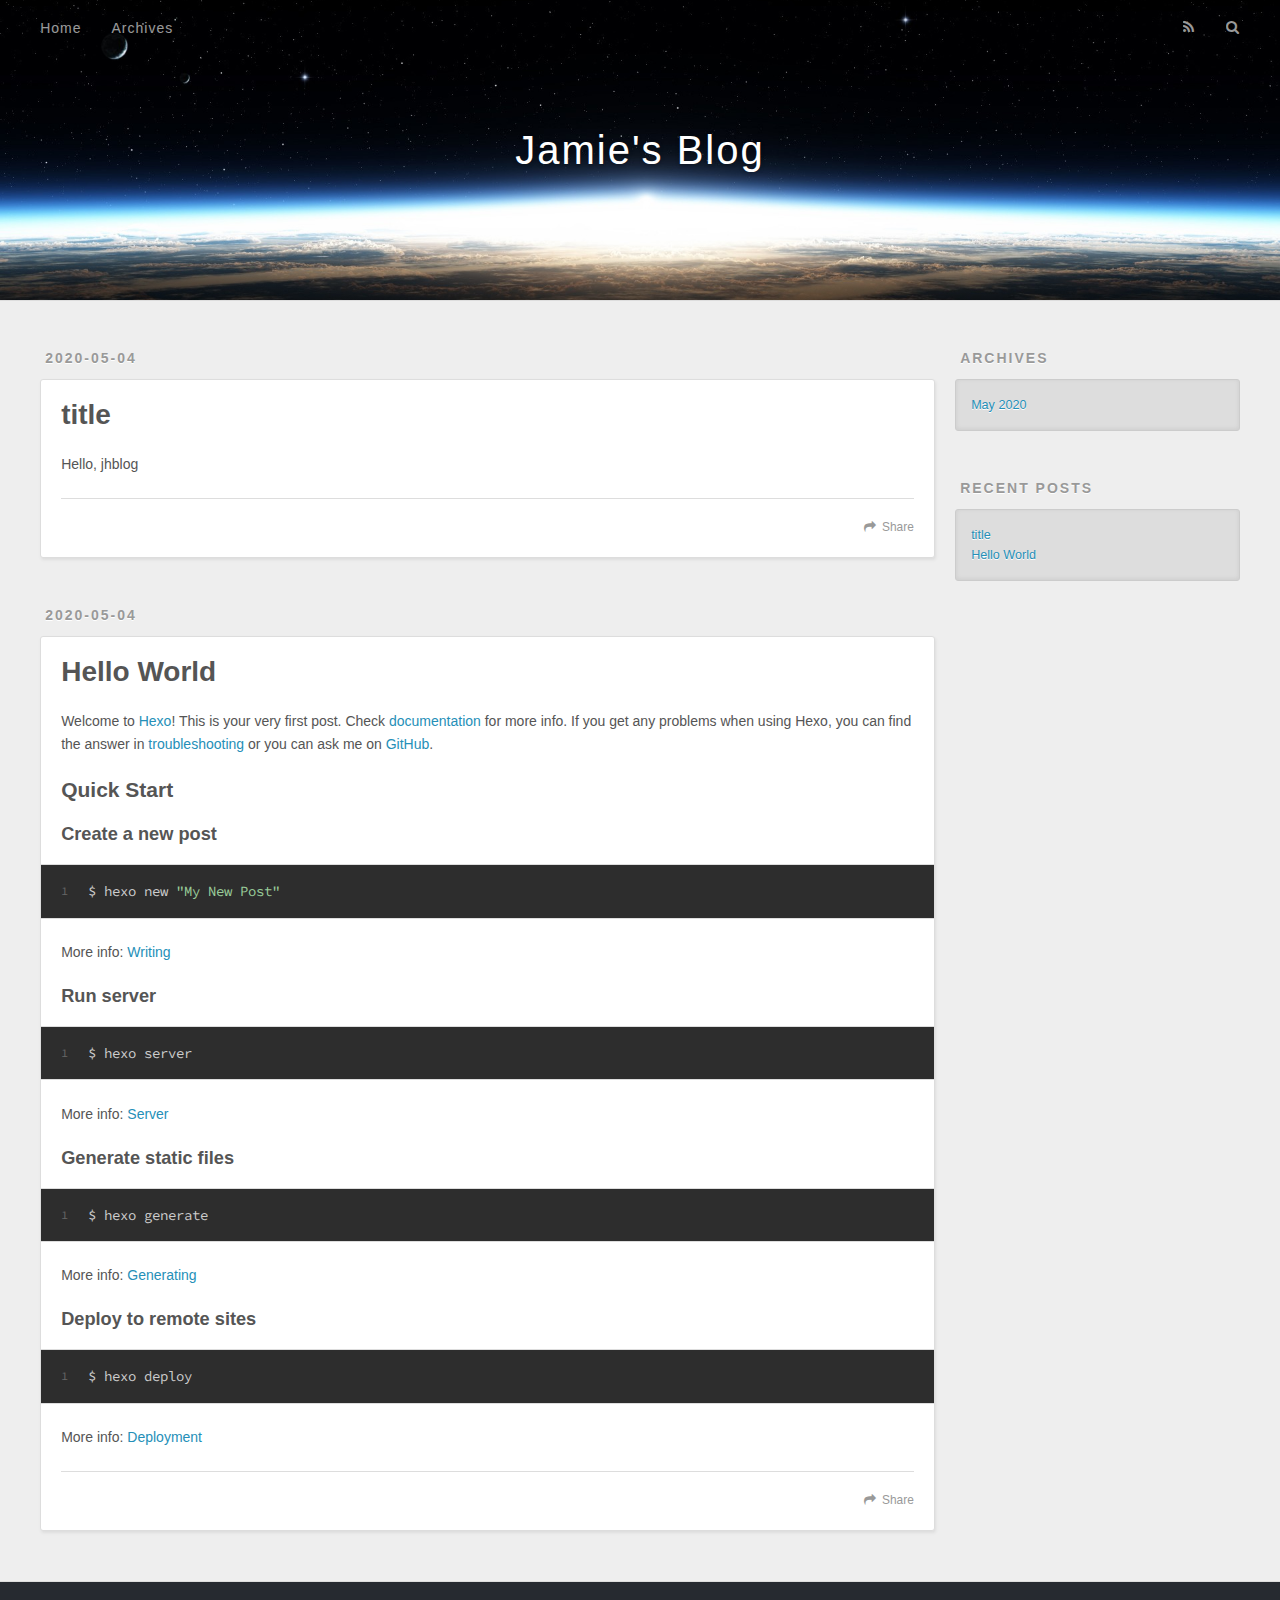
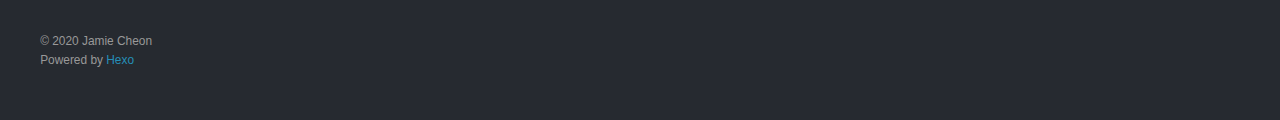
==== index.html @ b75cee58 "Site updated: 2020-05-04 15:54:55" ====
<!DOCTYPE html>
<html>
<head>
  <meta charset="utf-8">
  

  
  <title>Jamie&#39;s Blog</title>
  <meta name="viewport" content="width=device-width, initial-scale=1, maximum-scale=1">
  <meta property="og:type" content="website">
<meta property="og:title" content="Jamie&#39;s Blog">
<meta property="og:url" content="https://jamie-cheon.github.io/index.html">
<meta property="og:site_name" content="Jamie&#39;s Blog">
<meta property="og:locale" content="en_US">
<meta property="article:author" content="Jamie Cheon">
<meta name="twitter:card" content="summary">
  
    <link rel="alternate" href="/atom.xml" title="Jamie&#39;s Blog" type="application/atom+xml">
  
  
    <link rel="icon" href="/favicon.png">
  
  
    <link href="//fonts.googleapis.com/css?family=Source+Code+Pro" rel="stylesheet" type="text/css">
  
  
<link rel="stylesheet" href="/css/style.css">

<meta name="generator" content="Hexo 4.2.0"></head>

<body>
  <div id="container">
    <div id="wrap">
      <header id="header">
  <div id="banner"></div>
  <div id="header-outer" class="outer">
    <div id="header-title" class="inner">
      <h1 id="logo-wrap">
        <a href="/" id="logo">Jamie&#39;s Blog</a>
      </h1>
      
    </div>
    <div id="header-inner" class="inner">
      <nav id="main-nav">
        <a id="main-nav-toggle" class="nav-icon"></a>
        
          <a class="main-nav-link" href="/">Home</a>
        
          <a class="main-nav-link" href="/archives">Archives</a>
        
      </nav>
      <nav id="sub-nav">
        
          <a id="nav-rss-link" class="nav-icon" href="/atom.xml" title="RSS Feed"></a>
        
        <a id="nav-search-btn" class="nav-icon" title="Search"></a>
      </nav>
      <div id="search-form-wrap">
        <form action="//google.com/search" method="get" accept-charset="UTF-8" class="search-form"><input type="search" name="q" class="search-form-input" placeholder="Search"><button type="submit" class="search-form-submit">&#xF002;</button><input type="hidden" name="sitesearch" value="https://Jamie-Cheon.github.io"></form>
      </div>
    </div>
  </div>
</header>
      <div class="outer">
        <section id="main">
  
    <article id="post-title" class="article article-type-post" itemscope itemprop="blogPost">
  <div class="article-meta">
    <a href="/2020/05/04/title/" class="article-date">
  <time datetime="2020-05-04T06:36:40.000Z" itemprop="datePublished">2020-05-04</time>
</a>
    
  </div>
  <div class="article-inner">
    
    
      <header class="article-header">
        
  
    <h1 itemprop="name">
      <a class="article-title" href="/2020/05/04/title/">title</a>
    </h1>
  

      </header>
    
    <div class="article-entry" itemprop="articleBody">
      
        <p>Hello, jhblog</p>

      
    </div>
    <footer class="article-footer">
      <a data-url="https://jamie-cheon.github.io/2020/05/04/title/" data-id="ck9s4p1pj0001m1r4d2rq6su4" class="article-share-link">Share</a>
      
      
    </footer>
  </div>
  
</article>


  
    <article id="post-hello-world" class="article article-type-post" itemscope itemprop="blogPost">
  <div class="article-meta">
    <a href="/2020/05/04/hello-world/" class="article-date">
  <time datetime="2020-05-04T06:35:13.000Z" itemprop="datePublished">2020-05-04</time>
</a>
    
  </div>
  <div class="article-inner">
    
    
      <header class="article-header">
        
  
    <h1 itemprop="name">
      <a class="article-title" href="/2020/05/04/hello-world/">Hello World</a>
    </h1>
  

      </header>
    
    <div class="article-entry" itemprop="articleBody">
      
        <p>Welcome to <a href="https://hexo.io/" target="_blank" rel="noopener">Hexo</a>! This is your very first post. Check <a href="https://hexo.io/docs/" target="_blank" rel="noopener">documentation</a> for more info. If you get any problems when using Hexo, you can find the answer in <a href="https://hexo.io/docs/troubleshooting.html" target="_blank" rel="noopener">troubleshooting</a> or you can ask me on <a href="https://github.com/hexojs/hexo/issues" target="_blank" rel="noopener">GitHub</a>.</p>
<h2 id="Quick-Start"><a href="#Quick-Start" class="headerlink" title="Quick Start"></a>Quick Start</h2><h3 id="Create-a-new-post"><a href="#Create-a-new-post" class="headerlink" title="Create a new post"></a>Create a new post</h3><figure class="highlight bash"><table><tr><td class="gutter"><pre><span class="line">1</span><br></pre></td><td class="code"><pre><span class="line">$ hexo new <span class="string">"My New Post"</span></span><br></pre></td></tr></table></figure>

<p>More info: <a href="https://hexo.io/docs/writing.html" target="_blank" rel="noopener">Writing</a></p>
<h3 id="Run-server"><a href="#Run-server" class="headerlink" title="Run server"></a>Run server</h3><figure class="highlight bash"><table><tr><td class="gutter"><pre><span class="line">1</span><br></pre></td><td class="code"><pre><span class="line">$ hexo server</span><br></pre></td></tr></table></figure>

<p>More info: <a href="https://hexo.io/docs/server.html" target="_blank" rel="noopener">Server</a></p>
<h3 id="Generate-static-files"><a href="#Generate-static-files" class="headerlink" title="Generate static files"></a>Generate static files</h3><figure class="highlight bash"><table><tr><td class="gutter"><pre><span class="line">1</span><br></pre></td><td class="code"><pre><span class="line">$ hexo generate</span><br></pre></td></tr></table></figure>

<p>More info: <a href="https://hexo.io/docs/generating.html" target="_blank" rel="noopener">Generating</a></p>
<h3 id="Deploy-to-remote-sites"><a href="#Deploy-to-remote-sites" class="headerlink" title="Deploy to remote sites"></a>Deploy to remote sites</h3><figure class="highlight bash"><table><tr><td class="gutter"><pre><span class="line">1</span><br></pre></td><td class="code"><pre><span class="line">$ hexo deploy</span><br></pre></td></tr></table></figure>

<p>More info: <a href="https://hexo.io/docs/one-command-deployment.html" target="_blank" rel="noopener">Deployment</a></p>

      
    </div>
    <footer class="article-footer">
      <a data-url="https://jamie-cheon.github.io/2020/05/04/hello-world/" data-id="ck9s4p1pd0000m1r4bfvxghtt" class="article-share-link">Share</a>
      
      
    </footer>
  </div>
  
</article>


  


</section>
        
          <aside id="sidebar">
  
    

  
    

  
    
  
    
  <div class="widget-wrap">
    <h3 class="widget-title">Archives</h3>
    <div class="widget">
      <ul class="archive-list"><li class="archive-list-item"><a class="archive-list-link" href="/archives/2020/05/">May 2020</a></li></ul>
    </div>
  </div>


  
    
  <div class="widget-wrap">
    <h3 class="widget-title">Recent Posts</h3>
    <div class="widget">
      <ul>
        
          <li>
            <a href="/2020/05/04/title/">title</a>
          </li>
        
          <li>
            <a href="/2020/05/04/hello-world/">Hello World</a>
          </li>
        
      </ul>
    </div>
  </div>

  
</aside>
        
      </div>
      <footer id="footer">
  
  <div class="outer">
    <div id="footer-info" class="inner">
      &copy; 2020 Jamie Cheon<br>
      Powered by <a href="http://hexo.io/" target="_blank">Hexo</a>
    </div>
  </div>
</footer>
    </div>
    <nav id="mobile-nav">
  
    <a href="/" class="mobile-nav-link">Home</a>
  
    <a href="/archives" class="mobile-nav-link">Archives</a>
  
</nav>
    

<script src="//ajax.googleapis.com/ajax/libs/jquery/2.0.3/jquery.min.js"></script>


  
<link rel="stylesheet" href="/fancybox/jquery.fancybox.css">

  
<script src="/fancybox/jquery.fancybox.pack.js"></script>




<script src="/js/script.js"></script>




  </div>
</body>
</html>
---- css/style.css ----
body {
  width: 100%;
}
body:before,
body:after {
  content: "";
  display: table;
}
body:after {
  clear: both;
}
html,
body,
div,
span,
applet,
object,
iframe,
h1,
h2,
h3,
h4,
h5,
h6,
p,
blockquote,
pre,
a,
abbr,
acronym,
address,
big,
cite,
code,
del,
dfn,
em,
img,
ins,
kbd,
q,
s,
samp,
small,
strike,
strong,
sub,
sup,
tt,
var,
dl,
dt,
dd,
ol,
ul,
li,
fieldset,
form,
label,
legend,
table,
caption,
tbody,
tfoot,
thead,
tr,
th,
td {
  margin: 0;
  padding: 0;
  border: 0;
  outline: 0;
  font-weight: inherit;
  font-style: inherit;
  font-family: inherit;
  font-size: 100%;
  vertical-align: baseline;
}
body {
  line-height: 1;
  color: #000;
  background: #fff;
}
ol,
ul {
  list-style: none;
}
table {
  border-collapse: separate;
  border-spacing: 0;
  vertical-align: middle;
}
caption,
th,
td {
  text-align: left;
  font-weight: normal;
  vertical-align: middle;
}
a img {
  border: none;
}
input,
button {
  margin: 0;
  padding: 0;
}
input::-moz-focus-inner,
button::-moz-focus-inner {
  border: 0;
  padding: 0;
}
@font-face {
  font-family: FontAwesome;
  font-style: normal;
  font-weight: normal;
  src: url("fonts/fontawesome-webfont.eot?v=#4.0.3");
  src: url("fonts/fontawesome-webfont.eot?#iefix&v=#4.0.3") format("embedded-opentype"), url("fonts/fontawesome-webfont.woff?v=#4.0.3") format("woff"), url("fonts/fontawesome-webfont.ttf?v=#4.0.3") format("truetype"), url("fonts/fontawesome-webfont.svg#fontawesomeregular?v=#4.0.3") format("svg");
}
html,
body,
#container {
  height: 100%;
}
body {
  background: #eee;
  font: 14px -apple-system, BlinkMacSystemFont, "Segoe UI", "Roboto", "Oxygen", "Ubuntu", "Cantarell", "Fira Sans", "Droid Sans", "Helvetica Neue", sans-serif;
  -webkit-text-size-adjust: 100%;
}
.outer {
  max-width: 1220px;
  margin: 0 auto;
  padding: 0 20px;
}
.outer:before,
.outer:after {
  content: "";
  display: table;
}
.outer:after {
  clear: both;
}
.inner {
  display: inline;
  float: left;
  width: 98.33333333333333%;
  margin: 0 0.833333333333333%;
}
.left,
.alignleft {
  float: left;
}
.right,
.alignright {
  float: right;
}
.clear {
  clear: both;
}
#container {
  position: relative;
}
.mobile-nav-on {
  overflow: hidden;
}
#wrap {
  height: 100%;
  width: 100%;
  position: absolute;
  top: 0;
  left: 0;
  -webkit-transition: 0.2s ease-out;
  -moz-transition: 0.2s ease-out;
  -ms-transition: 0.2s ease-out;
  transition: 0.2s ease-out;
  z-index: 1;
  background: #eee;
}
.mobile-nav-on #wrap {
  left: 280px;
}
@media screen and (min-width: 768px) {
  #main {
    display: inline;
    float: left;
    width: 73.33333333333333%;
    margin: 0 0.833333333333333%;
  }
}
.article-date,
.article-category-link,
.archive-year,
.widget-title {
  text-decoration: none;
  text-transform: uppercase;
  letter-spacing: 2px;
  color: #999;
  margin-bottom: 1em;
  margin-left: 5px;
  line-height: 1em;
  text-shadow: 0 1px #fff;
  font-weight: bold;
}
.article-inner,
.archive-article-inner {
  background: #fff;
  -webkit-box-shadow: 1px 2px 3px #ddd;
  box-shadow: 1px 2px 3px #ddd;
  border: 1px solid #ddd;
  border-radius: 3px;
}
.article-entry h1,
.widget h1 {
  font-size: 2em;
}
.article-entry h2,
.widget h2 {
  font-size: 1.5em;
}
.article-entry h3,
.widget h3 {
  font-size: 1.3em;
}
.article-entry h4,
.widget h4 {
  font-size: 1.2em;
}
.article-entry h5,
.widget h5 {
  font-size: 1em;
}
.article-entry h6,
.widget h6 {
  font-size: 1em;
  color: #999;
}
.article-entry hr,
.widget hr {
  border: 1px dashed #ddd;
}
.article-entry strong,
.widget strong {
  font-weight: bold;
}
.article-entry em,
.widget em,
.article-entry cite,
.widget cite {
  font-style: italic;
}
.article-entry sup,
.widget sup,
.article-entry sub,
.widget sub {
  font-size: 0.75em;
  line-height: 0;
  position: relative;
  vertical-align: baseline;
}
.article-entry sup,
.widget sup {
  top: -0.5em;
}
.article-entry sub,
.widget sub {
  bottom: -0.2em;
}
.article-entry small,
.widget small {
  font-size: 0.85em;
}
.article-entry acronym,
.widget acronym,
.article-entry abbr,
.widget abbr {
  border-bottom: 1px dotted;
}
.article-entry ul,
.widget ul,
.article-entry ol,
.widget ol,
.article-entry dl,
.widget dl {
  margin: 0 20px;
  line-height: 1.6em;
}
.article-entry ul ul,
.widget ul ul,
.article-entry ol ul,
.widget ol ul,
.article-entry ul ol,
.widget ul ol,
.article-entry ol ol,
.widget ol ol {
  margin-top: 0;
  margin-bottom: 0;
}
.article-entry ul,
.widget ul {
  list-style: disc;
}
.article-entry ol,
.widget ol {
  list-style: decimal;
}
.article-entry dt,
.widget dt {
  font-weight: bold;
}
#header {
  height: 300px;
  position: relative;
  border-bottom: 1px solid #ddd;
}
#header:before,
#header:after {
  content: "";
  position: absolute;
  left: 0;
  right: 0;
  height: 40px;
}
#header:before {
  top: 0;
  background: -webkit-linear-gradient(rgba(0,0,0,0.2), transparent);
  background: -moz-linear-gradient(rgba(0,0,0,0.2), transparent);
  background: -ms-linear-gradient(rgba(0,0,0,0.2), transparent);
  background: linear-gradient(rgba(0,0,0,0.2), transparent);
}
#header:after {
  bottom: 0;
  background: -webkit-linear-gradient(transparent, rgba(0,0,0,0.2));
  background: -moz-linear-gradient(transparent, rgba(0,0,0,0.2));
  background: -ms-linear-gradient(transparent, rgba(0,0,0,0.2));
  background: linear-gradient(transparent, rgba(0,0,0,0.2));
}
#header-outer {
  height: 100%;
  position: relative;
}
#header-inner {
  position: relative;
  overflow: hidden;
}
#banner {
  position: absolute;
  top: 0;
  left: 0;
  width: 100%;
  height: 100%;
  background: url("images/banner.jpg") center #000;
  -webkit-background-size: cover;
  -moz-background-size: cover;
  background-size: cover;
  z-index: -1;
}
#header-title {
  text-align: center;
  height: 40px;
  position: absolute;
  top: 50%;
  left: 0;
  margin-top: -20px;
}
#logo,
#subtitle {
  text-decoration: none;
  color: #fff;
  font-weight: 300;
  text-shadow: 0 1px 4px rgba(0,0,0,0.3);
}
#logo {
  font-size: 40px;
  line-height: 40px;
  letter-spacing: 2px;
}
#subtitle {
  font-size: 16px;
  line-height: 16px;
  letter-spacing: 1px;
}
#subtitle-wrap {
  margin-top: 16px;
}
#main-nav {
  float: left;
  margin-left: -15px;
}
.nav-icon,
.main-nav-link {
  float: left;
  color: #fff;
  opacity: 0.6;
  text-decoration: none;
  text-shadow: 0 1px rgba(0,0,0,0.2);
  -webkit-transition: opacity 0.2s;
  -moz-transition: opacity 0.2s;
  -ms-transition: opacity 0.2s;
  transition: opacity 0.2s;
  display: block;
  padding: 20px 15px;
}
.nav-icon:hover,
.main-nav-link:hover {
  opacity: 1;
}
.nav-icon {
  font-family: FontAwesome;
  text-align: center;
  font-size: 14px;
  width: 14px;
  height: 14px;
  padding: 20px 15px;
  position: relative;
  cursor: pointer;
}
.main-nav-link {
  font-weight: 300;
  letter-spacing: 1px;
}
@media screen and (max-width: 479px) {
  .main-nav-link {
    display: none;
  }
}
#main-nav-toggle {
  display: none;
}
#main-nav-toggle:before {
  content: "\f0c9";
}
@media screen and (max-width: 479px) {
  #main-nav-toggle {
    display: block;
  }
}
#sub-nav {
  float: right;
  margin-right: -15px;
}
#nav-rss-link:before {
  content: "\f09e";
}
#nav-search-btn:before {
  content: "\f002";
}
#search-form-wrap {
  position: absolute;
  top: 15px;
  width: 150px;
  height: 30px;
  right: -150px;
  opacity: 0;
  -webkit-transition: 0.2s ease-out;
  -moz-transition: 0.2s ease-out;
  -ms-transition: 0.2s ease-out;
  transition: 0.2s ease-out;
}
#search-form-wrap.on {
  opacity: 1;
  right: 0;
}
@media screen and (max-width: 479px) {
  #search-form-wrap {
    width: 100%;
    right: -100%;
  }
}
.search-form {
  position: absolute;
  top: 0;
  left: 0;
  right: 0;
  background: #fff;
  padding: 5px 15px;
  border-radius: 15px;
  -webkit-box-shadow: 0 0 10px rgba(0,0,0,0.3);
  box-shadow: 0 0 10px rgba(0,0,0,0.3);
}
.search-form-input {
  border: none;
  background: none;
  color: #555;
  width: 100%;
  font: 13px -apple-system, BlinkMacSystemFont, "Segoe UI", "Roboto", "Oxygen", "Ubuntu", "Cantarell", "Fira Sans", "Droid Sans", "Helvetica Neue", sans-serif;
  outline: none;
}
.search-form-input::-webkit-search-results-decoration,
.search-form-input::-webkit-search-cancel-button {
  -webkit-appearance: none;
}
.search-form-submit {
  position: absolute;
  top: 50%;
  right: 10px;
  margin-top: -7px;
  font: 13px FontAwesome;
  border: none;
  background: none;
  color: #bbb;
  cursor: pointer;
}
.search-form-submit:hover,
.search-form-submit:focus {
  color: #777;
}
.article {
  margin: 50px 0;
}
.article-inner {
  overflow: hidden;
}
.article-meta:before,
.article-meta:after {
  content: "";
  display: table;
}
.article-meta:after {
  clear: both;
}
.article-date {
  float: left;
}
.article-category {
  float: left;
  line-height: 1em;
  color: #ccc;
  text-shadow: 0 1px #fff;
  margin-left: 8px;
}
.article-category:before {
  content: "\2022";
}
.article-category-link {
  margin: 0 12px 1em;
}
.article-header {
  padding: 20px 20px 0;
}
.article-title {
  text-decoration: none;
  font-size: 2em;
  font-weight: bold;
  color: #555;
  line-height: 1.1em;
  -webkit-transition: color 0.2s;
  -moz-transition: color 0.2s;
  -ms-transition: color 0.2s;
  transition: color 0.2s;
}
a.article-title:hover {
  color: #258fb8;
}
.article-entry {
  color: #555;
  padding: 0 20px;
}
.article-entry:before,
.article-entry:after {
  content: "";
  display: table;
}
.article-entry:after {
  clear: both;
}
.article-entry p,
.article-entry table {
  line-height: 1.6em;
  margin: 1.6em 0;
}
.article-entry h1,
.article-entry h2,
.article-entry h3,
.article-entry h4,
.article-entry h5,
.article-entry h6 {
  font-weight: bold;
}
.article-entry h1,
.article-entry h2,
.article-entry h3,
.article-entry h4,
.article-entry h5,
.article-entry h6 {
  line-height: 1.1em;
  margin: 1.1em 0;
}
.article-entry a {
  color: #258fb8;
  text-decoration: none;
}
.article-entry a:hover {
  text-decoration: underline;
}
.article-entry ul,
.article-entry ol,
.article-entry dl {
  margin-top: 1.6em;
  margin-bottom: 1.6em;
}
.article-entry img,
.article-entry video {
  max-width: 100%;
  height: auto;
  display: block;
  margin: auto;
}
.article-entry iframe {
  border: none;
}
.article-entry table {
  width: 100%;
  border-collapse: collapse;
  border-spacing: 0;
}
.article-entry th {
  font-weight: bold;
  border-bottom: 3px solid #ddd;
  padding-bottom: 0.5em;
}
.article-entry td {
  border-bottom: 1px solid #ddd;
  padding: 10px 0;
}
.article-entry blockquote {
  font-family: Georgia, "Times New Roman", serif;
  font-size: 1.4em;
  margin: 1.6em 20px;
  text-align: center;
}
.article-entry blockquote footer {
  font-size: 14px;
  margin: 1.6em 0;
  font-family: -apple-system, BlinkMacSystemFont, "Segoe UI", "Roboto", "Oxygen", "Ubuntu", "Cantarell", "Fira Sans", "Droid Sans", "Helvetica Neue", sans-serif;
}
.article-entry blockquote footer cite:before {
  content: "—";
  padding: 0 0.5em;
}
.article-entry .pullquote {
  text-align: left;
  width: 45%;
  margin: 0;
}
.article-entry .pullquote.left {
  margin-left: 0.5em;
  margin-right: 1em;
}
.article-entry .pullquote.right {
  margin-right: 0.5em;
  margin-left: 1em;
}
.article-entry .caption {
  color: #999;
  display: block;
  font-size: 0.9em;
  margin-top: 0.5em;
  position: relative;
  text-align: center;
}
.article-entry .video-container {
  position: relative;
  padding-top: 56.25%;
  height: 0;
  overflow: hidden;
}
.article-entry .video-container iframe,
.article-entry .video-container object,
.article-entry .video-container embed {
  position: absolute;
  top: 0;
  left: 0;
  width: 100%;
  height: 100%;
  margin-top: 0;
}
.article-more-link a {
  display: inline-block;
  line-height: 1em;
  padding: 6px 15px;
  border-radius: 15px;
  background: #eee;
  color: #999;
  text-shadow: 0 1px #fff;
  text-decoration: none;
}
.article-more-link a:hover {
  background: #258fb8;
  color: #fff;
  text-decoration: none;
  text-shadow: 0 1px #1e7293;
}
.article-footer {
  font-size: 0.85em;
  line-height: 1.6em;
  border-top: 1px solid #ddd;
  padding-top: 1.6em;
  margin: 0 20px 20px;
}
.article-footer:before,
.article-footer:after {
  content: "";
  display: table;
}
.article-footer:after {
  clear: both;
}
.article-footer a {
  color: #999;
  text-decoration: none;
}
.article-footer a:hover {
  color: #555;
}
.article-tag-list-item {
  float: left;
  margin-right: 10px;
}
.article-tag-list-link:before {
  content: "#";
}
.article-comment-link {
  float: right;
}
.article-comment-link:before {
  content: "\f075";
  font-family: FontAwesome;
  padding-right: 8px;
}
.article-share-link {
  cursor: pointer;
  float: right;
  margin-left: 20px;
}
.article-share-link:before {
  content: "\f064";
  font-family: FontAwesome;
  padding-right: 6px;
}
#article-nav {
  position: relative;
}
#article-nav:before,
#article-nav:after {
  content: "";
  display: table;
}
#article-nav:after {
  clear: both;
}
@media screen and (min-width: 768px) {
  #article-nav {
    margin: 50px 0;
  }
  #article-nav:before {
    width: 8px;
    height: 8px;
    position: absolute;
    top: 50%;
    left: 50%;
    margin-top: -4px;
    margin-left: -4px;
    content: "";
    border-radius: 50%;
    background: #ddd;
    -webkit-box-shadow: 0 1px 2px #fff;
    box-shadow: 0 1px 2px #fff;
  }
}
.article-nav-link-wrap {
  text-decoration: none;
  text-shadow: 0 1px #fff;
  color: #999;
  -webkit-box-sizing: border-box;
  -moz-box-sizing: border-box;
  box-sizing: border-box;
  margin-top: 50px;
  text-align: center;
  display: block;
}
.article-nav-link-wrap:hover {
  color: #555;
}
@media screen and (min-width: 768px) {
  .article-nav-link-wrap {
    width: 50%;
    margin-top: 0;
  }
}
@media screen and (min-width: 768px) {
  #article-nav-newer {
    float: left;
    text-align: right;
    padding-right: 20px;
  }
}
@media screen and (min-width: 768px) {
  #article-nav-older {
    float: right;
    text-align: left;
    padding-left: 20px;
  }
}
.article-nav-caption {
  text-transform: uppercase;
  letter-spacing: 2px;
  color: #ddd;
  line-height: 1em;
  font-weight: bold;
}
#article-nav-newer .article-nav-caption {
  margin-right: -2px;
}
.article-nav-title {
  font-size: 0.85em;
  line-height: 1.6em;
  margin-top: 0.5em;
}
.article-share-box {
  position: absolute;
  display: none;
  background: #fff;
  -webkit-box-shadow: 1px 2px 10px rgba(0,0,0,0.2);
  box-shadow: 1px 2px 10px rgba(0,0,0,0.2);
  border-radius: 3px;
  margin-left: -145px;
  overflow: hidden;
  z-index: 1;
}
.article-share-box.on {
  display: block;
}
.article-share-input {
  width: 100%;
  background: none;
  -webkit-box-sizing: border-box;
  -moz-box-sizing: border-box;
  box-sizing: border-box;
  font: 14px -apple-system, BlinkMacSystemFont, "Segoe UI", "Roboto", "Oxygen", "Ubuntu", "Cantarell", "Fira Sans", "Droid Sans", "Helvetica Neue", sans-serif;
  padding: 0 15px;
  color: #555;
  outline: none;
  border: 1px solid #ddd;
  border-radius: 3px 3px 0 0;
  height: 36px;
  line-height: 36px;
}
.article-share-links {
  background: #eee;
}
.article-share-links:before,
.article-share-links:after {
  content: "";
  display: table;
}
.article-share-links:after {
  clear: both;
}
.article-share-twitter,
.article-share-facebook,
.article-share-pinterest,
.article-share-google {
  width: 50px;
  height: 36px;
  display: block;
  float: left;
  position: relative;
  color: #999;
  text-shadow: 0 1px #fff;
}
.article-share-twitter:before,
.article-share-facebook:before,
.article-share-pinterest:before,
.article-share-google:before {
  font-size: 20px;
  font-family: FontAwesome;
  width: 20px;
  height: 20px;
  position: absolute;
  top: 50%;
  left: 50%;
  margin-top: -10px;
  margin-left: -10px;
  text-align: center;
}
.article-share-twitter:hover,
.article-share-facebook:hover,
.article-share-pinterest:hover,
.article-share-google:hover {
  color: #fff;
}
.article-share-twitter:before {
  content: "\f099";
}
.article-share-twitter:hover {
  background: #00aced;
  text-shadow: 0 1px #008abe;
}
.article-share-facebook:before {
  content: "\f09a";
}
.article-share-facebook:hover {
  background: #3b5998;
  text-shadow: 0 1px #2f477a;
}
.article-share-pinterest:before {
  content: "\f0d2";
}
.article-share-pinterest:hover {
  background: #cb2027;
  text-shadow: 0 1px #a21a1f;
}
.article-share-google:before {
  content: "\f0d5";
}
.article-share-google:hover {
  background: #dd4b39;
  text-shadow: 0 1px #be3221;
}
.article-gallery {
  background: #000;
  position: relative;
}
.article-gallery-photos {
  position: relative;
  overflow: hidden;
}
.article-gallery-img {
  display: none;
  max-width: 100%;
}
.article-gallery-img:first-child {
  display: block;
}
.article-gallery-img.loaded {
  position: absolute;
  display: block;
}
.article-gallery-img img {
  display: block;
  max-width: 100%;
  margin: 0 auto;
}
#comments {
  background: #fff;
  -webkit-box-shadow: 1px 2px 3px #ddd;
  box-shadow: 1px 2px 3px #ddd;
  padding: 20px;
  border: 1px solid #ddd;
  border-radius: 3px;
  margin: 50px 0;
}
#comments a {
  color: #258fb8;
}
.archives-wrap {
  margin: 50px 0;
}
.archives:before,
.archives:after {
  content: "";
  display: table;
}
.archives:after {
  clear: both;
}
.archive-year-wrap {
  margin-bottom: 1em;
}
.archives {
  -webkit-column-gap: 10px;
  -moz-column-gap: 10px;
  column-gap: 10px;
}
@media screen and (min-width: 480px) and (max-width: 767px) {
  .archives {
    -webkit-column-count: 2;
    -moz-column-count: 2;
    column-count: 2;
  }
}
@media screen and (min-width: 768px) {
  .archives {
    -webkit-column-count: 3;
    -moz-column-count: 3;
    column-count: 3;
  }
}
.archive-article {
  -webkit-column-break-inside: avoid;
  page-break-inside: avoid;
  overflow: hidden;
  break-inside: avoid-column;
}
.archive-article-inner {
  padding: 10px;
  margin-bottom: 15px;
}
.archive-article-title {
  text-decoration: none;
  font-weight: bold;
  color: #555;
  -webkit-transition: color 0.2s;
  -moz-transition: color 0.2s;
  -ms-transition: color 0.2s;
  transition: color 0.2s;
  line-height: 1.6em;
}
.archive-article-title:hover {
  color: #258fb8;
}
.archive-article-footer {
  margin-top: 1em;
}
.archive-article-date {
  color: #999;
  text-decoration: none;
  font-size: 0.85em;
  line-height: 1em;
  margin-bottom: 0.5em;
  display: block;
}
#page-nav {
  margin: 50px auto;
  background: #fff;
  -webkit-box-shadow: 1px 2px 3px #ddd;
  box-shadow: 1px 2px 3px #ddd;
  border: 1px solid #ddd;
  border-radius: 3px;
  text-align: center;
  color: #999;
  overflow: hidden;
}
#page-nav:before,
#page-nav:after {
  content: "";
  display: table;
}
#page-nav:after {
  clear: both;
}
#page-nav a,
#page-nav span {
  padding: 10px 20px;
  line-height: 1;
  height: 2ex;
}
#page-nav a {
  color: #999;
  text-decoration: none;
}
#page-nav a:hover {
  background: #999;
  color: #fff;
}
#page-nav .prev {
  float: left;
}
#page-nav .next {
  float: right;
}
#page-nav .page-number {
  display: inline-block;
}
@media screen and (max-width: 479px) {
  #page-nav .page-number {
    display: none;
  }
}
#page-nav .current {
  color: #555;
  font-weight: bold;
}
#page-nav .space {
  color: #ddd;
}
#footer {
  background: #262a30;
  padding: 50px 0;
  border-top: 1px solid #ddd;
  color: #999;
}
#footer a {
  color: #258fb8;
  text-decoration: none;
}
#footer a:hover {
  text-decoration: underline;
}
#footer-info {
  line-height: 1.6em;
  font-size: 0.85em;
}
.article-entry pre,
.article-entry .highlight {
  background: #2d2d2d;
  margin: 0 -20px;
  padding: 15px 20px;
  border-style: solid;
  border-color: #ddd;
  border-width: 1px 0;
  overflow: auto;
  color: #ccc;
  line-height: 22.400000000000002px;
}
.article-entry .highlight .gutter pre,
.article-entry .gist .gist-file .gist-data .line-numbers {
  color: #666;
  font-size: 0.85em;
}
.article-entry pre,
.article-entry code {
  font-family: "Source Code Pro", Consolas, Monaco, Menlo, Consolas, monospace;
}
.article-entry code {
  background: #eee;
  text-shadow: 0 1px #fff;
  padding: 0 0.3em;
}
.article-entry pre code {
  background: none;
  text-shadow: none;
  padding: 0;
}
.article-entry .highlight pre {
  border: none;
  margin: 0;
  padding: 0;
}
.article-entry .highlight table {
  margin: 0;
  width: auto;
}
.article-entry .highlight td {
  border: none;
  padding: 0;
}
.article-entry .highlight figcaption {
  font-size: 0.85em;
  color: #999;
  line-height: 1em;
  margin-bottom: 1em;
}
.article-entry .highlight figcaption:before,
.article-entry .highlight figcaption:after {
  content: "";
  display: table;
}
.article-entry .highlight figcaption:after {
  clear: both;
}
.article-entry .highlight figcaption a {
  float: right;
}
.article-entry .highlight .gutter pre {
  text-align: right;
  padding-right: 20px;
}
.article-entry .highlight .line {
  height: 22.400000000000002px;
}
.article-entry .highlight .line.marked {
  background: #515151;
}
.article-entry .gist {
  margin: 0 -20px;
  border-style: solid;
  border-color: #ddd;
  border-width: 1px 0;
  background: #2d2d2d;
  padding: 15px 20px 15px 0;
}
.article-entry .gist .gist-file {
  border: none;
  font-family: "Source Code Pro", Consolas, Monaco, Menlo, Consolas, monospace;
  margin: 0;
}
.article-entry .gist .gist-file .gist-data {
  background: none;
  border: none;
}
.article-entry .gist .gist-file .gist-data .line-numbers {
  background: none;
  border: none;
  padding: 0 20px 0 0;
}
.article-entry .gist .gist-file .gist-data .line-data {
  padding: 0 !important;
}
.article-entry .gist .gist-file .highlight {
  margin: 0;
  padding: 0;
  border: none;
}
.article-entry .gist .gist-file .gist-meta {
  background: #2d2d2d;
  color: #999;
  font: 0.85em -apple-system, BlinkMacSystemFont, "Segoe UI", "Roboto", "Oxygen", "Ubuntu", "Cantarell", "Fira Sans", "Droid Sans", "Helvetica Neue", sans-serif;
  text-shadow: 0 0;
  padding: 0;
  margin-top: 1em;
  margin-left: 20px;
}
.article-entry .gist .gist-file .gist-meta a {
  color: #258fb8;
  font-weight: normal;
}
.article-entry .gist .gist-file .gist-meta a:hover {
  text-decoration: underline;
}
pre .comment,
pre .title {
  color: #999;
}
pre .variable,
pre .attribute,
pre .tag,
pre .regexp,
pre .ruby .constant,
pre .xml .tag .title,
pre .xml .pi,
pre .xml .doctype,
pre .html .doctype,
pre .css .id,
pre .css .class,
pre .css .pseudo {
  color: #f2777a;
}
pre .number,
pre .preprocessor,
pre .built_in,
pre .literal,
pre .params,
pre .constant {
  color: #f99157;
}
pre .class,
pre .ruby .class .title,
pre .css .rules .attribute {
  color: #9c9;
}
pre .string,
pre .value,
pre .inheritance,
pre .header,
pre .ruby .symbol,
pre .xml .cdata {
  color: #9c9;
}
pre .css .hexcolor {
  color: #6cc;
}
pre .function,
pre .python .decorator,
pre .python .title,
pre .ruby .function .title,
pre .ruby .title .keyword,
pre .perl .sub,
pre .javascript .title,
pre .coffeescript .title {
  color: #69c;
}
pre .keyword,
pre .javascript .function {
  color: #c9c;
}
@media screen and (max-width: 479px) {
  #mobile-nav {
    position: absolute;
    top: 0;
    left: 0;
    width: 280px;
    height: 100%;
    background: #191919;
    border-right: 1px solid #fff;
  }
}
@media screen and (max-width: 479px) {
  .mobile-nav-link {
    display: block;
    color: #999;
    text-decoration: none;
    padding: 15px 20px;
    font-weight: bold;
  }
  .mobile-nav-link:hover {
    color: #fff;
  }
}
@media screen and (min-width: 768px) {
  #sidebar {
    display: inline;
    float: left;
    width: 23.333333333333332%;
    margin: 0 0.833333333333333%;
  }
}
.widget-wrap {
  margin: 50px 0;
}
.widget {
  color: #777;
  text-shadow: 0 1px #fff;
  background: #ddd;
  -webkit-box-shadow: 0 -1px 4px #ccc inset;
  box-shadow: 0 -1px 4px #ccc inset;
  border: 1px solid #ccc;
  padding: 15px;
  border-radius: 3px;
}
.widget a {
  color: #258fb8;
  text-decoration: none;
}
.widget a:hover {
  text-decoration: underline;
}
.widget ul ul,
.widget ol ul,
.widget dl ul,
.widget ul ol,
.widget ol ol,
.widget dl ol,
.widget ul dl,
.widget ol dl,
.widget dl dl {
  margin-left: 15px;
  list-style: disc;
}
.widget {
  line-height: 1.6em;
  word-wrap: break-word;
  font-size: 0.9em;
}
.widget ul,
.widget ol {
  list-style: none;
  margin: 0;
}
.widget ul ul,
.widget ol ul,
.widget ul ol,
.widget ol ol {
  margin: 0 20px;
}
.widget ul ul,
.widget ol ul {
  list-style: disc;
}
.widget ul ol,
.widget ol ol {
  list-style: decimal;
}
.category-list-count,
.tag-list-count,
.archive-list-count {
  padding-left: 5px;
  color: #999;
  font-size: 0.85em;
}
.category-list-count:before,
.tag-list-count:before,
.archive-list-count:before {
  content: "(";
}
.category-list-count:after,
.tag-list-count:after,
.archive-list-count:after {
  content: ")";
}
.tagcloud a {
  margin-right: 5px;
  display: inline-block;
}
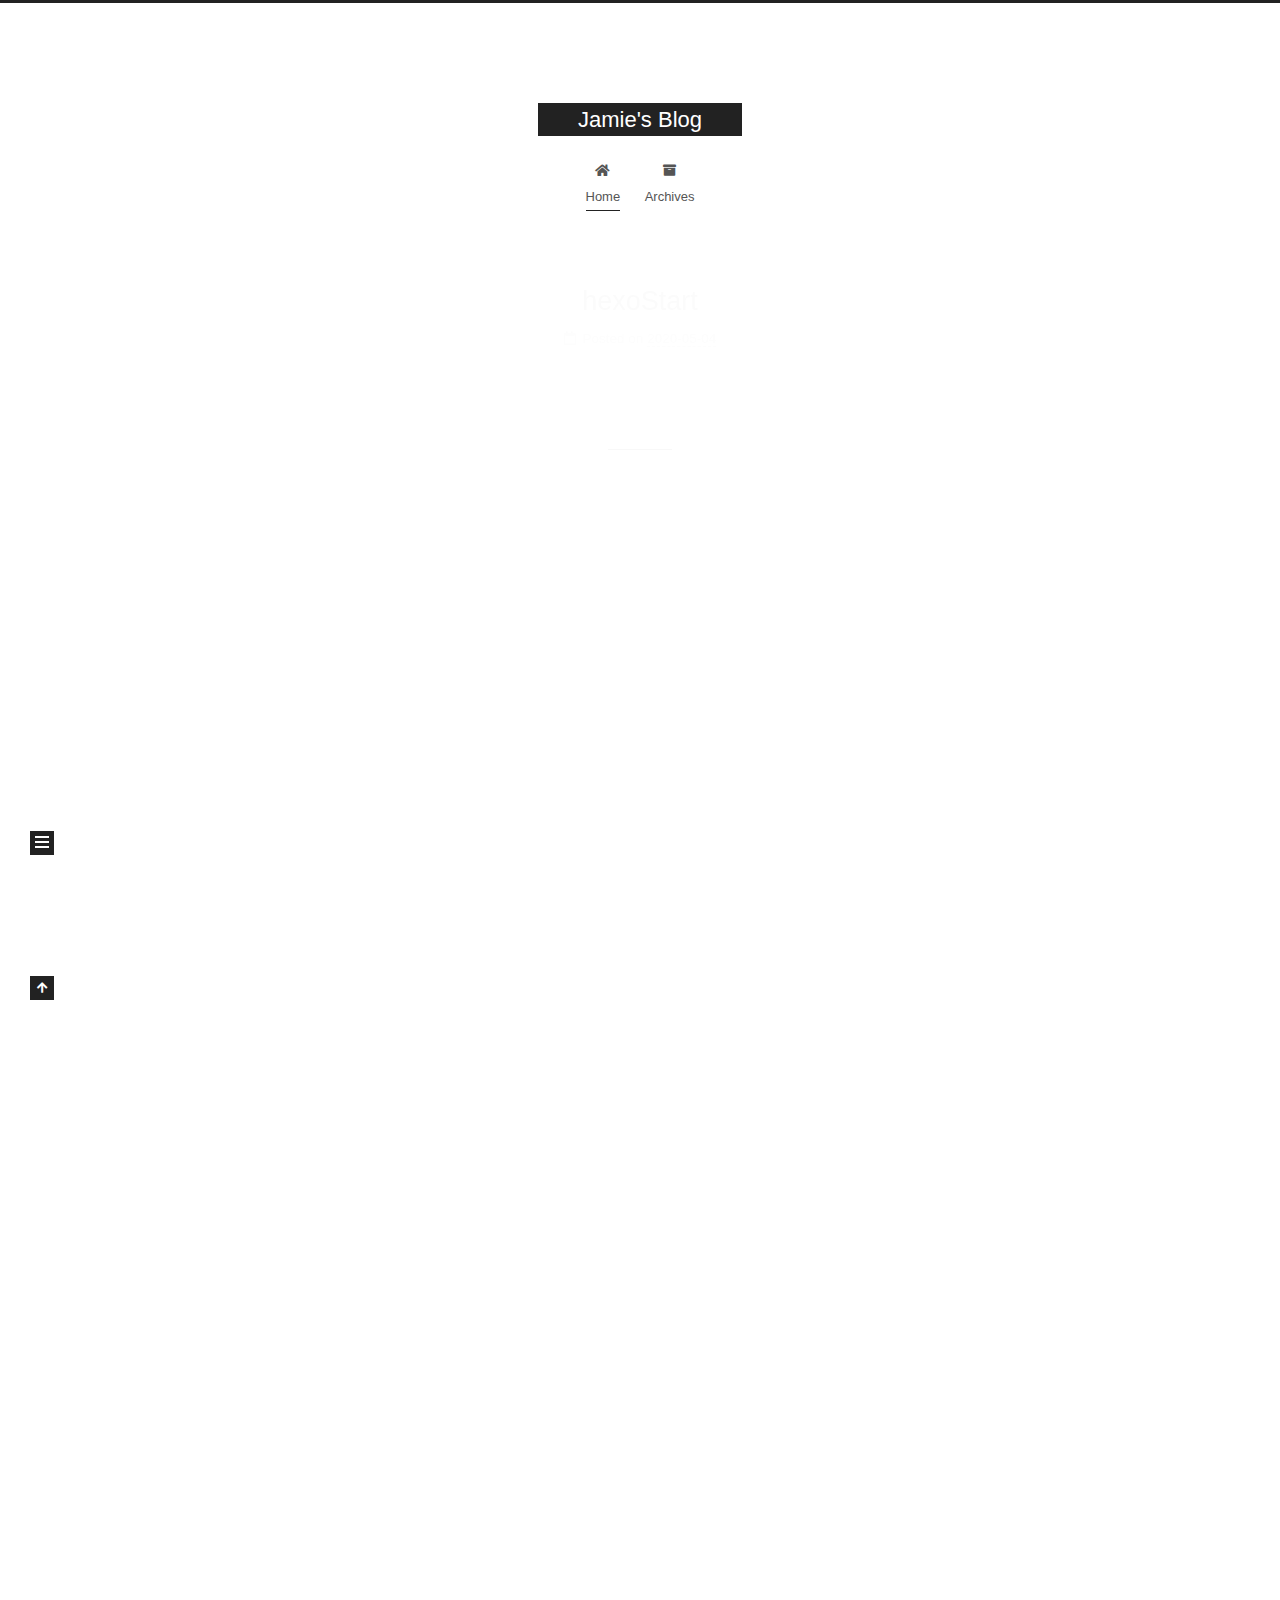
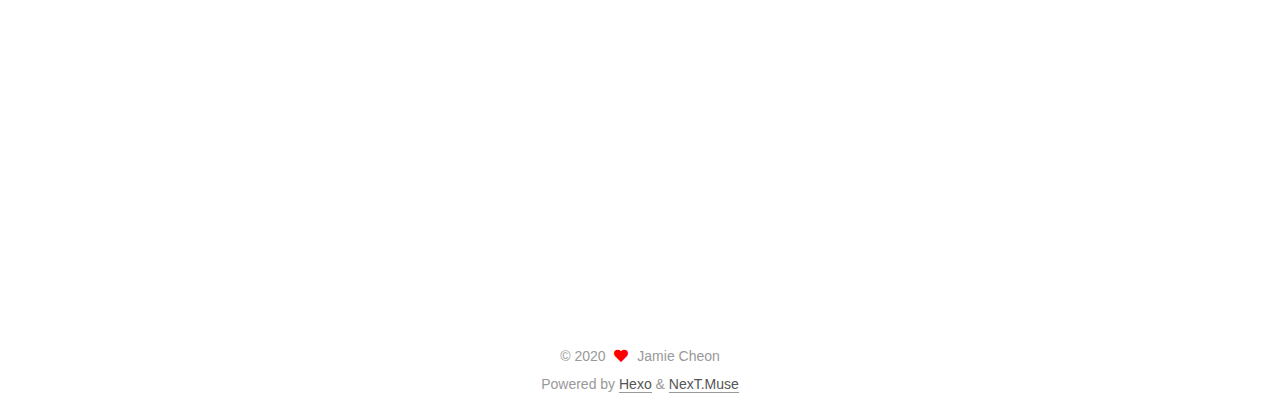
==== commit 718cf2ce: "Site updated: 2020-05-04 17:59:50" ====
--- a/index.html
+++ b/index.html
@@ -1,12 +1,25 @@
 <!DOCTYPE html>
-<html>
+<html lang="en">
 <head>
-  <meta charset="utf-8">
-  
-
-  
-  <title>Jamie&#39;s Blog</title>
-  <meta name="viewport" content="width=device-width, initial-scale=1, maximum-scale=1">
+  <meta charset="UTF-8">
+<meta name="viewport" content="width=device-width, initial-scale=1, maximum-scale=2">
+<meta name="theme-color" content="#222">
+<meta name="generator" content="Hexo 4.2.0">
+  <link rel="apple-touch-icon" sizes="180x180" href="/images/apple-touch-icon-next.png">
+  <link rel="icon" type="image/png" sizes="32x32" href="/images/favicon-32x32-next.png">
+  <link rel="icon" type="image/png" sizes="16x16" href="/images/favicon-16x16-next.png">
+  <link rel="mask-icon" href="/images/logo.svg" color="#222">
+
+<link rel="stylesheet" href="/css/main.css">
+
+
+<link rel="stylesheet" href="/lib/font-awesome/css/all.min.css">
+
+<script id="hexo-configurations">
+    var NexT = window.NexT || {};
+    var CONFIG = {"hostname":"jamie-cheon.github.io","root":"/","scheme":"Muse","version":"7.8.0","exturl":false,"sidebar":{"position":"left","display":"post","padding":18,"offset":12,"onmobile":false},"copycode":{"enable":false,"show_result":false,"style":null},"back2top":{"enable":true,"sidebar":false,"scrollpercent":false},"bookmark":{"enable":false,"color":"#222","save":"auto"},"fancybox":false,"mediumzoom":false,"lazyload":false,"pangu":false,"comments":{"style":"tabs","active":null,"storage":true,"lazyload":false,"nav":null},"algolia":{"hits":{"per_page":10},"labels":{"input_placeholder":"Search for Posts","hits_empty":"We didn't find any results for the search: ${query}","hits_stats":"${hits} results found in ${time} ms"}},"localsearch":{"enable":false,"trigger":"auto","top_n_per_article":1,"unescape":false,"preload":false},"motion":{"enable":true,"async":false,"transition":{"post_block":"fadeIn","post_header":"slideDownIn","post_body":"slideDownIn","coll_header":"slideLeftIn","sidebar":"slideUpIn"}}};
+  </script>
+
   <meta property="og:type" content="website">
 <meta property="og:title" content="Jamie&#39;s Blog">
 <meta property="og:url" content="https://jamie-cheon.github.io/index.html">
@@ -14,116 +27,280 @@
 <meta property="og:locale" content="en_US">
 <meta property="article:author" content="Jamie Cheon">
 <meta name="twitter:card" content="summary">
-  
-    <link rel="alternate" href="/atom.xml" title="Jamie&#39;s Blog" type="application/atom+xml">
-  
-  
-    <link rel="icon" href="/favicon.png">
-  
-  
-    <link href="//fonts.googleapis.com/css?family=Source+Code+Pro" rel="stylesheet" type="text/css">
-  
-  
-<link rel="stylesheet" href="/css/style.css">
-
-<meta name="generator" content="Hexo 4.2.0"></head>
-
-<body>
-  <div id="container">
-    <div id="wrap">
-      <header id="header">
-  <div id="banner"></div>
-  <div id="header-outer" class="outer">
-    <div id="header-title" class="inner">
-      <h1 id="logo-wrap">
-        <a href="/" id="logo">Jamie&#39;s Blog</a>
-      </h1>
-      
-    </div>
-    <div id="header-inner" class="inner">
-      <nav id="main-nav">
-        <a id="main-nav-toggle" class="nav-icon"></a>
-        
-          <a class="main-nav-link" href="/">Home</a>
-        
-          <a class="main-nav-link" href="/archives">Archives</a>
-        
-      </nav>
-      <nav id="sub-nav">
-        
-          <a id="nav-rss-link" class="nav-icon" href="/atom.xml" title="RSS Feed"></a>
-        
-        <a id="nav-search-btn" class="nav-icon" title="Search"></a>
-      </nav>
-      <div id="search-form-wrap">
-        <form action="//google.com/search" method="get" accept-charset="UTF-8" class="search-form"><input type="search" name="q" class="search-form-input" placeholder="Search"><button type="submit" class="search-form-submit">&#xF002;</button><input type="hidden" name="sitesearch" value="https://Jamie-Cheon.github.io"></form>
-      </div>
-    </div>
-  </div>
-</header>
-      <div class="outer">
-        <section id="main">
-  
-    <article id="post-title" class="article article-type-post" itemscope itemprop="blogPost">
-  <div class="article-meta">
-    <a href="/2020/05/04/title/" class="article-date">
-  <time datetime="2020-05-04T06:36:40.000Z" itemprop="datePublished">2020-05-04</time>
-</a>
-    
-  </div>
-  <div class="article-inner">
-    
-    
-      <header class="article-header">
-        
-  
-    <h1 itemprop="name">
-      <a class="article-title" href="/2020/05/04/title/">title</a>
-    </h1>
-  
-
+
+<link rel="canonical" href="https://jamie-cheon.github.io/">
+
+
+<script id="page-configurations">
+  // https://hexo.io/docs/variables.html
+  CONFIG.page = {
+    sidebar: "",
+    isHome : true,
+    isPost : false,
+    lang   : 'en'
+  };
+</script>
+
+  <title>Jamie's Blog</title>
+  
+
+
+
+
+
+
+  <noscript>
+  <style>
+  .use-motion .brand,
+  .use-motion .menu-item,
+  .sidebar-inner,
+  .use-motion .post-block,
+  .use-motion .pagination,
+  .use-motion .comments,
+  .use-motion .post-header,
+  .use-motion .post-body,
+  .use-motion .collection-header { opacity: initial; }
+
+  .use-motion .site-title,
+  .use-motion .site-subtitle {
+    opacity: initial;
+    top: initial;
+  }
+
+  .use-motion .logo-line-before i { left: initial; }
+  .use-motion .logo-line-after i { right: initial; }
+  </style>
+</noscript>
+
+</head>
+
+<body itemscope itemtype="http://schema.org/WebPage">
+  <div class="container use-motion">
+    <div class="headband"></div>
+
+    <header class="header" itemscope itemtype="http://schema.org/WPHeader">
+      <div class="header-inner"><div class="site-brand-container">
+  <div class="site-nav-toggle">
+    <div class="toggle" aria-label="Toggle navigation bar">
+      <span class="toggle-line toggle-line-first"></span>
+      <span class="toggle-line toggle-line-middle"></span>
+      <span class="toggle-line toggle-line-last"></span>
+    </div>
+  </div>
+
+  <div class="site-meta">
+
+    <a href="/" class="brand" rel="start">
+      <span class="logo-line-before"><i></i></span>
+      <h1 class="site-title">Jamie's Blog</h1>
+      <span class="logo-line-after"><i></i></span>
+    </a>
+  </div>
+
+  <div class="site-nav-right">
+    <div class="toggle popup-trigger">
+    </div>
+  </div>
+</div>
+
+
+
+
+<nav class="site-nav">
+  <ul id="menu" class="main-menu menu">
+        <li class="menu-item menu-item-home">
+
+    <a href="/" rel="section"><i class="fa fa-home fa-fw"></i>Home</a>
+
+  </li>
+        <li class="menu-item menu-item-archives">
+
+    <a href="/archives/" rel="section"><i class="fa fa-archive fa-fw"></i>Archives</a>
+
+  </li>
+  </ul>
+</nav>
+
+
+
+
+</div>
+    </header>
+
+    
+  <div class="back-to-top">
+    <i class="fa fa-arrow-up"></i>
+    <span>0%</span>
+  </div>
+
+
+    <main class="main">
+      <div class="main-inner">
+        <div class="content-wrap">
+          
+
+          <div class="content index posts-expand">
+            
+      
+  
+  
+  <article itemscope itemtype="http://schema.org/Article" class="post-block" lang="en">
+    <link itemprop="mainEntityOfPage" href="https://jamie-cheon.github.io/2020/05/04/hexoStart/">
+
+    <span hidden itemprop="author" itemscope itemtype="http://schema.org/Person">
+      <meta itemprop="image" content="/images/avatar.gif">
+      <meta itemprop="name" content="Jamie Cheon">
+      <meta itemprop="description" content="">
+    </span>
+
+    <span hidden itemprop="publisher" itemscope itemtype="http://schema.org/Organization">
+      <meta itemprop="name" content="Jamie's Blog">
+    </span>
+      <header class="post-header">
+        <h2 class="post-title" itemprop="name headline">
+          
+            <a href="/2020/05/04/hexoStart/" class="post-title-link" itemprop="url">hexoStart</a>
+        </h2>
+
+        <div class="post-meta">
+            <span class="post-meta-item">
+              <span class="post-meta-item-icon">
+                <i class="far fa-calendar"></i>
+              </span>
+              <span class="post-meta-item-text">Posted on</span>
+              
+
+              <time title="Created: 2020-05-04 17:54:56 / Modified: 17:57:23" itemprop="dateCreated datePublished" datetime="2020-05-04T17:54:56+09:00">2020-05-04</time>
+            </span>
+
+          
+
+        </div>
       </header>
-    
-    <div class="article-entry" itemprop="articleBody">
-      
-        <p>Hello, jhblog</p>
-
-      
-    </div>
-    <footer class="article-footer">
-      <a data-url="https://jamie-cheon.github.io/2020/05/04/title/" data-id="ck9s4p1pj0001m1r4d2rq6su4" class="article-share-link">Share</a>
-      
-      
-    </footer>
-  </div>
-  
-</article>
-
-
-  
-    <article id="post-hello-world" class="article article-type-post" itemscope itemprop="blogPost">
-  <div class="article-meta">
-    <a href="/2020/05/04/hello-world/" class="article-date">
-  <time datetime="2020-05-04T06:35:13.000Z" itemprop="datePublished">2020-05-04</time>
-</a>
-    
-  </div>
-  <div class="article-inner">
-    
-    
-      <header class="article-header">
-        
-  
-    <h1 itemprop="name">
-      <a class="article-title" href="/2020/05/04/hello-world/">Hello World</a>
-    </h1>
-  
-
+
+    
+    
+    
+    <div class="post-body" itemprop="articleBody">
+
+      
+          
+      
+    </div>
+
+    
+    
+    
+      <footer class="post-footer">
+        <div class="post-eof"></div>
+      </footer>
+  </article>
+  
+  
+  
+
+      
+  
+  
+  <article itemscope itemtype="http://schema.org/Article" class="post-block" lang="en">
+    <link itemprop="mainEntityOfPage" href="https://jamie-cheon.github.io/2020/05/04/200504-First-Post/">
+
+    <span hidden itemprop="author" itemscope itemtype="http://schema.org/Person">
+      <meta itemprop="image" content="/images/avatar.gif">
+      <meta itemprop="name" content="Jamie Cheon">
+      <meta itemprop="description" content="">
+    </span>
+
+    <span hidden itemprop="publisher" itemscope itemtype="http://schema.org/Organization">
+      <meta itemprop="name" content="Jamie's Blog">
+    </span>
+      <header class="post-header">
+        <h2 class="post-title" itemprop="name headline">
+          
+            <a href="/2020/05/04/200504-First-Post/" class="post-title-link" itemprop="url">200504-First Post</a>
+        </h2>
+
+        <div class="post-meta">
+            <span class="post-meta-item">
+              <span class="post-meta-item-icon">
+                <i class="far fa-calendar"></i>
+              </span>
+              <span class="post-meta-item-text">Posted on</span>
+              
+
+              <time title="Created: 2020-05-04 16:03:45 / Modified: 16:05:05" itemprop="dateCreated datePublished" datetime="2020-05-04T16:03:45+09:00">2020-05-04</time>
+            </span>
+
+          
+
+        </div>
       </header>
-    
-    <div class="article-entry" itemprop="articleBody">
-      
-        <p>Welcome to <a href="https://hexo.io/" target="_blank" rel="noopener">Hexo</a>! This is your very first post. Check <a href="https://hexo.io/docs/" target="_blank" rel="noopener">documentation</a> for more info. If you get any problems when using Hexo, you can find the answer in <a href="https://hexo.io/docs/troubleshooting.html" target="_blank" rel="noopener">troubleshooting</a> or you can ask me on <a href="https://github.com/hexojs/hexo/issues" target="_blank" rel="noopener">GitHub</a>.</p>
+
+    
+    
+    
+    <div class="post-body" itemprop="articleBody">
+
+      
+          <p>Hello, JHBLOG</p>
+
+      
+    </div>
+
+    
+    
+    
+      <footer class="post-footer">
+        <div class="post-eof"></div>
+      </footer>
+  </article>
+  
+  
+  
+
+      
+  
+  
+  <article itemscope itemtype="http://schema.org/Article" class="post-block" lang="en">
+    <link itemprop="mainEntityOfPage" href="https://jamie-cheon.github.io/2020/05/04/hello-world/">
+
+    <span hidden itemprop="author" itemscope itemtype="http://schema.org/Person">
+      <meta itemprop="image" content="/images/avatar.gif">
+      <meta itemprop="name" content="Jamie Cheon">
+      <meta itemprop="description" content="">
+    </span>
+
+    <span hidden itemprop="publisher" itemscope itemtype="http://schema.org/Organization">
+      <meta itemprop="name" content="Jamie's Blog">
+    </span>
+      <header class="post-header">
+        <h2 class="post-title" itemprop="name headline">
+          
+            <a href="/2020/05/04/hello-world/" class="post-title-link" itemprop="url">Hello World</a>
+        </h2>
+
+        <div class="post-meta">
+            <span class="post-meta-item">
+              <span class="post-meta-item-icon">
+                <i class="far fa-calendar"></i>
+              </span>
+              <span class="post-meta-item-text">Posted on</span>
+
+              <time title="Created: 2020-05-04 15:35:13" itemprop="dateCreated datePublished" datetime="2020-05-04T15:35:13+09:00">2020-05-04</time>
+            </span>
+
+          
+
+        </div>
+      </header>
+
+    
+    
+    
+    <div class="post-body" itemprop="articleBody">
+
+      
+          <p>Welcome to <a href="https://hexo.io/" target="_blank" rel="noopener">Hexo</a>! This is your very first post. Check <a href="https://hexo.io/docs/" target="_blank" rel="noopener">documentation</a> for more info. If you get any problems when using Hexo, you can find the answer in <a href="https://hexo.io/docs/troubleshooting.html" target="_blank" rel="noopener">troubleshooting</a> or you can ask me on <a href="https://github.com/hexojs/hexo/issues" target="_blank" rel="noopener">GitHub</a>.</p>
 <h2 id="Quick-Start"><a href="#Quick-Start" class="headerlink" title="Quick Start"></a>Quick Start</h2><h3 id="Create-a-new-post"><a href="#Create-a-new-post" class="headerlink" title="Create a new post"></a>Create a new post</h3><figure class="highlight bash"><table><tr><td class="gutter"><pre><span class="line">1</span><br></pre></td><td class="code"><pre><span class="line">$ hexo new <span class="string">"My New Post"</span></span><br></pre></td></tr></table></figure>
 
 <p>More info: <a href="https://hexo.io/docs/writing.html" target="_blank" rel="noopener">Writing</a></p>
@@ -139,99 +316,175 @@
 
       
     </div>
-    <footer class="article-footer">
-      <a data-url="https://jamie-cheon.github.io/2020/05/04/hello-world/" data-id="ck9s4p1pd0000m1r4bfvxghtt" class="article-share-link">Share</a>
-      
-      
+
+    
+    
+    
+      <footer class="post-footer">
+        <div class="post-eof"></div>
+      </footer>
+  </article>
+  
+  
+  
+
+
+  
+
+
+
+          </div>
+          
+
+<script>
+  window.addEventListener('tabs:register', () => {
+    let { activeClass } = CONFIG.comments;
+    if (CONFIG.comments.storage) {
+      activeClass = localStorage.getItem('comments_active') || activeClass;
+    }
+    if (activeClass) {
+      let activeTab = document.querySelector(`a[href="#comment-${activeClass}"]`);
+      if (activeTab) {
+        activeTab.click();
+      }
+    }
+  });
+  if (CONFIG.comments.storage) {
+    window.addEventListener('tabs:click', event => {
+      if (!event.target.matches('.tabs-comment .tab-content .tab-pane')) return;
+      let commentClass = event.target.classList[1];
+      localStorage.setItem('comments_active', commentClass);
+    });
+  }
+</script>
+
+        </div>
+          
+  
+  <div class="toggle sidebar-toggle">
+    <span class="toggle-line toggle-line-first"></span>
+    <span class="toggle-line toggle-line-middle"></span>
+    <span class="toggle-line toggle-line-last"></span>
+  </div>
+
+  <aside class="sidebar">
+    <div class="sidebar-inner">
+
+      <ul class="sidebar-nav motion-element">
+        <li class="sidebar-nav-toc">
+          Table of Contents
+        </li>
+        <li class="sidebar-nav-overview">
+          Overview
+        </li>
+      </ul>
+
+      <!--noindex-->
+      <div class="post-toc-wrap sidebar-panel">
+      </div>
+      <!--/noindex-->
+
+      <div class="site-overview-wrap sidebar-panel">
+        <div class="site-author motion-element" itemprop="author" itemscope itemtype="http://schema.org/Person">
+  <p class="site-author-name" itemprop="name">Jamie Cheon</p>
+  <div class="site-description" itemprop="description"></div>
+</div>
+<div class="site-state-wrap motion-element">
+  <nav class="site-state">
+      <div class="site-state-item site-state-posts">
+          <a href="/archives/">
+        
+          <span class="site-state-item-count">3</span>
+          <span class="site-state-item-name">posts</span>
+        </a>
+      </div>
+      <div class="site-state-item site-state-tags">
+        <span class="site-state-item-count">5</span>
+        <span class="site-state-item-name">tags</span>
+      </div>
+  </nav>
+</div>
+
+
+
+      </div>
+
+    </div>
+  </aside>
+  <div id="sidebar-dimmer"></div>
+
+
+      </div>
+    </main>
+
+    <footer class="footer">
+      <div class="footer-inner">
+        
+
+        
+
+<div class="copyright">
+  
+  &copy; 
+  <span itemprop="copyrightYear">2020</span>
+  <span class="with-love">
+    <i class="fa fa-heart"></i>
+  </span>
+  <span class="author" itemprop="copyrightHolder">Jamie Cheon</span>
+</div>
+  <div class="powered-by">Powered by <a href="https://hexo.io/" class="theme-link" rel="noopener" target="_blank">Hexo</a> & <a href="https://muse.theme-next.org/" class="theme-link" rel="noopener" target="_blank">NexT.Muse</a>
+  </div>
+
+        
+
+
+
+
+
+
+
+
+      </div>
     </footer>
   </div>
-  
-</article>
-
-
-  
-
-
-</section>
-        
-          <aside id="sidebar">
-  
-    
-
-  
-    
-
-  
-    
-  
-    
-  <div class="widget-wrap">
-    <h3 class="widget-title">Archives</h3>
-    <div class="widget">
-      <ul class="archive-list"><li class="archive-list-item"><a class="archive-list-link" href="/archives/2020/05/">May 2020</a></li></ul>
-    </div>
-  </div>
-
-
-  
-    
-  <div class="widget-wrap">
-    <h3 class="widget-title">Recent Posts</h3>
-    <div class="widget">
-      <ul>
-        
-          <li>
-            <a href="/2020/05/04/title/">title</a>
-          </li>
-        
-          <li>
-            <a href="/2020/05/04/hello-world/">Hello World</a>
-          </li>
-        
-      </ul>
-    </div>
-  </div>
-
-  
-</aside>
-        
-      </div>
-      <footer id="footer">
-  
-  <div class="outer">
-    <div id="footer-info" class="inner">
-      &copy; 2020 Jamie Cheon<br>
-      Powered by <a href="http://hexo.io/" target="_blank">Hexo</a>
-    </div>
-  </div>
-</footer>
-    </div>
-    <nav id="mobile-nav">
-  
-    <a href="/" class="mobile-nav-link">Home</a>
-  
-    <a href="/archives" class="mobile-nav-link">Archives</a>
-  
-</nav>
-    
-
-<script src="//ajax.googleapis.com/ajax/libs/jquery/2.0.3/jquery.min.js"></script>
-
-
-  
-<link rel="stylesheet" href="/fancybox/jquery.fancybox.css">
-
-  
-<script src="/fancybox/jquery.fancybox.pack.js"></script>
-
-
-
-
-<script src="/js/script.js"></script>
-
-
-
-
-  </div>
+
+  
+  <script src="/lib/anime.min.js"></script>
+  <script src="/lib/velocity/velocity.min.js"></script>
+  <script src="/lib/velocity/velocity.ui.min.js"></script>
+
+<script src="/js/utils.js"></script>
+
+<script src="/js/motion.js"></script>
+
+
+<script src="/js/schemes/muse.js"></script>
+
+
+<script src="/js/next-boot.js"></script>
+
+
+
+
+  
+
+
+
+
+
+
+
+
+
+
+
+
+
+
+
+  
+
+  
+
 </body>
-</html>+</html>
--- a/css/main.css
+++ b/css/main.css
@@ -0,0 +1,2290 @@
+:root {
+  --body-bg-color: #fff;
+  --content-bg-color: #fff;
+  --card-bg-color: #f5f5f5;
+  --text-color: #555;
+  --blockquote-color: #666;
+  --link-color: #555;
+  --link-hover-color: #222;
+  --brand-color: #fff;
+  --brand-hover-color: #fff;
+  --table-row-odd-bg-color: #f9f9f9;
+  --table-row-hover-bg-color: #f5f5f5;
+  --menu-item-bg-color: #f5f5f5;
+  --btn-default-bg: #222;
+  --btn-default-color: #fff;
+  --btn-default-border-color: #222;
+  --btn-default-hover-bg: #fff;
+  --btn-default-hover-color: #222;
+  --btn-default-hover-border-color: #222;
+}
+html {
+  line-height: 1.15; /* 1 */
+  -webkit-text-size-adjust: 100%; /* 2 */
+}
+body {
+  margin: 0;
+}
+main {
+  display: block;
+}
+h1 {
+  font-size: 2em;
+  margin: 0.67em 0;
+}
+hr {
+  box-sizing: content-box; /* 1 */
+  height: 0; /* 1 */
+  overflow: visible; /* 2 */
+}
+pre {
+  font-family: monospace, monospace; /* 1 */
+  font-size: 1em; /* 2 */
+}
+a {
+  background: transparent;
+}
+abbr[title] {
+  border-bottom: none; /* 1 */
+  text-decoration: underline; /* 2 */
+  text-decoration: underline dotted; /* 2 */
+}
+b,
+strong {
+  font-weight: bolder;
+}
+code,
+kbd,
+samp {
+  font-family: monospace, monospace; /* 1 */
+  font-size: 1em; /* 2 */
+}
+small {
+  font-size: 80%;
+}
+sub,
+sup {
+  font-size: 75%;
+  line-height: 0;
+  position: relative;
+  vertical-align: baseline;
+}
+sub {
+  bottom: -0.25em;
+}
+sup {
+  top: -0.5em;
+}
+img {
+  border-style: none;
+}
+button,
+input,
+optgroup,
+select,
+textarea {
+  font-family: inherit; /* 1 */
+  font-size: 100%; /* 1 */
+  line-height: 1.15; /* 1 */
+  margin: 0; /* 2 */
+}
+button,
+input {
+/* 1 */
+  overflow: visible;
+}
+button,
+select {
+/* 1 */
+  text-transform: none;
+}
+button,
+[type='button'],
+[type='reset'],
+[type='submit'] {
+  -webkit-appearance: button;
+}
+button::-moz-focus-inner,
+[type='button']::-moz-focus-inner,
+[type='reset']::-moz-focus-inner,
+[type='submit']::-moz-focus-inner {
+  border-style: none;
+  padding: 0;
+}
+button:-moz-focusring,
+[type='button']:-moz-focusring,
+[type='reset']:-moz-focusring,
+[type='submit']:-moz-focusring {
+  outline: 1px dotted ButtonText;
+}
+fieldset {
+  padding: 0.35em 0.75em 0.625em;
+}
+legend {
+  box-sizing: border-box; /* 1 */
+  color: inherit; /* 2 */
+  display: table; /* 1 */
+  max-width: 100%; /* 1 */
+  padding: 0; /* 3 */
+  white-space: normal; /* 1 */
+}
+progress {
+  vertical-align: baseline;
+}
+textarea {
+  overflow: auto;
+}
+[type='checkbox'],
+[type='radio'] {
+  box-sizing: border-box; /* 1 */
+  padding: 0; /* 2 */
+}
+[type='number']::-webkit-inner-spin-button,
+[type='number']::-webkit-outer-spin-button {
+  height: auto;
+}
+[type='search'] {
+  outline-offset: -2px; /* 2 */
+  -webkit-appearance: textfield; /* 1 */
+}
+[type='search']::-webkit-search-decoration {
+  -webkit-appearance: none;
+}
+::-webkit-file-upload-button {
+  font: inherit; /* 2 */
+  -webkit-appearance: button; /* 1 */
+}
+details {
+  display: block;
+}
+summary {
+  display: list-item;
+}
+template {
+  display: none;
+}
+[hidden] {
+  display: none;
+}
+::selection {
+  background: #262a30;
+  color: #eee;
+}
+html,
+body {
+  height: 100%;
+}
+body {
+  background: var(--body-bg-color);
+  color: var(--text-color);
+  font-family: 'Lato', "PingFang SC", "Microsoft YaHei", sans-serif;
+  font-size: 1em;
+  line-height: 2;
+}
+@media (max-width: 991px) {
+  body {
+    padding-left: 0 !important;
+    padding-right: 0 !important;
+  }
+}
+h1,
+h2,
+h3,
+h4,
+h5,
+h6 {
+  font-family: 'Lato', "PingFang SC", "Microsoft YaHei", sans-serif;
+  font-weight: bold;
+  line-height: 1.5;
+  margin: 20px 0 15px;
+}
+h1 {
+  font-size: 1.5em;
+}
+h2 {
+  font-size: 1.375em;
+}
+h3 {
+  font-size: 1.25em;
+}
+h4 {
+  font-size: 1.125em;
+}
+h5 {
+  font-size: 1em;
+}
+h6 {
+  font-size: 0.875em;
+}
+p {
+  margin: 0 0 20px 0;
+}
+a,
+span.exturl {
+  border-bottom: 1px solid #999;
+  color: var(--link-color);
+  outline: 0;
+  text-decoration: none;
+  overflow-wrap: break-word;
+  word-wrap: break-word;
+  cursor: pointer;
+}
+a:hover,
+span.exturl:hover {
+  border-bottom-color: var(--link-hover-color);
+  color: var(--link-hover-color);
+}
+iframe,
+img,
+video {
+  display: block;
+  margin-left: auto;
+  margin-right: auto;
+  max-width: 100%;
+}
+hr {
+  background-image: repeating-linear-gradient(-45deg, #ddd, #ddd 4px, transparent 4px, transparent 8px);
+  border: 0;
+  height: 3px;
+  margin: 40px 0;
+}
+blockquote {
+  border-left: 4px solid #ddd;
+  color: var(--blockquote-color);
+  margin: 0;
+  padding: 0 15px;
+}
+blockquote cite::before {
+  content: '-';
+  padding: 0 5px;
+}
+dt {
+  font-weight: bold;
+}
+dd {
+  margin: 0;
+  padding: 0;
+}
+kbd {
+  background-color: #f5f5f5;
+  background-image: linear-gradient(#eee, #fff, #eee);
+  border: 1px solid #ccc;
+  border-radius: 0.2em;
+  box-shadow: 0.1em 0.1em 0.2em rgba(0,0,0,0.1);
+  color: #555;
+  font-family: inherit;
+  padding: 0.1em 0.3em;
+  white-space: nowrap;
+}
+.table-container {
+  overflow: auto;
+}
+table {
+  border-collapse: collapse;
+  border-spacing: 0;
+  font-size: 0.875em;
+  margin: 0 0 20px 0;
+  width: 100%;
+}
+tbody tr:nth-of-type(odd) {
+  background: var(--table-row-odd-bg-color);
+}
+tbody tr:hover {
+  background: var(--table-row-hover-bg-color);
+}
+caption,
+th,
+td {
+  font-weight: normal;
+  padding: 8px;
+  text-align: left;
+  vertical-align: middle;
+}
+th,
+td {
+  border: 1px solid #ddd;
+  border-bottom: 3px solid #ddd;
+}
+th {
+  font-weight: 700;
+  padding-bottom: 10px;
+}
+td {
+  border-bottom-width: 1px;
+}
+.btn {
+  background: var(--btn-default-bg);
+  border: 2px solid var(--btn-default-border-color);
+  border-radius: 0;
+  color: var(--btn-default-color);
+  display: inline-block;
+  font-size: 0.875em;
+  line-height: 2;
+  padding: 0 20px;
+  text-decoration: none;
+  transition-property: background-color;
+  transition-delay: 0s;
+  transition-duration: 0.2s;
+  transition-timing-function: ease-in-out;
+}
+.btn:hover {
+  background: var(--btn-default-hover-bg);
+  border-color: var(--btn-default-hover-border-color);
+  color: var(--btn-default-hover-color);
+}
+.btn + .btn {
+  margin: 0 0 8px 8px;
+}
+.btn .fa-fw {
+  text-align: left;
+  width: 1.285714285714286em;
+}
+.toggle {
+  line-height: 0;
+}
+.toggle .toggle-line {
+  background: #fff;
+  display: inline-block;
+  height: 2px;
+  left: 0;
+  position: relative;
+  top: 0;
+  transition: all 0.4s;
+  vertical-align: top;
+  width: 100%;
+}
+.toggle .toggle-line:not(:first-child) {
+  margin-top: 3px;
+}
+.toggle.toggle-arrow .toggle-line-first {
+  left: 50%;
+  top: 2px;
+  transform: rotate(45deg);
+  width: 50%;
+}
+.toggle.toggle-arrow .toggle-line-middle {
+  left: 2px;
+  width: 90%;
+}
+.toggle.toggle-arrow .toggle-line-last {
+  left: 50%;
+  top: -2px;
+  transform: rotate(-45deg);
+  width: 50%;
+}
+.toggle.toggle-close .toggle-line-first {
+  transform: rotate(-45deg);
+  top: 5px;
+}
+.toggle.toggle-close .toggle-line-middle {
+  opacity: 0;
+}
+.toggle.toggle-close .toggle-line-last {
+  transform: rotate(45deg);
+  top: -5px;
+}
+.highlight,
+pre {
+  background: #f7f7f7;
+  color: #4d4d4c;
+  line-height: 1.6;
+  margin: 0 auto 20px;
+}
+pre,
+code {
+  font-family: consolas, Menlo, monospace, "PingFang SC", "Microsoft YaHei";
+}
+code {
+  background: #eee;
+  border-radius: 3px;
+  color: #555;
+  padding: 2px 4px;
+  overflow-wrap: break-word;
+  word-wrap: break-word;
+}
+.highlight *::selection {
+  background: #d6d6d6;
+}
+.highlight pre {
+  border: 0;
+  margin: 0;
+  padding: 10px 0;
+}
+.highlight table {
+  border: 0;
+  margin: 0;
+  width: auto;
+}
+.highlight td {
+  border: 0;
+  padding: 0;
+}
+.highlight figcaption {
+  background: #eff2f3;
+  color: #4d4d4c;
+  display: flex;
+  font-size: 0.875em;
+  justify-content: space-between;
+  line-height: 1.2;
+  padding: 0.5em;
+}
+.highlight figcaption a {
+  color: #4d4d4c;
+}
+.highlight figcaption a:hover {
+  border-bottom-color: #4d4d4c;
+}
+.highlight .gutter {
+  -moz-user-select: none;
+  -ms-user-select: none;
+  -webkit-user-select: none;
+  user-select: none;
+}
+.highlight .gutter pre {
+  background: #eff2f3;
+  color: #869194;
+  padding-left: 10px;
+  padding-right: 10px;
+  text-align: right;
+}
+.highlight .code pre {
+  background: #f7f7f7;
+  padding-left: 10px;
+  width: 100%;
+}
+.gist table {
+  width: auto;
+}
+.gist table td {
+  border: 0;
+}
+pre {
+  overflow: auto;
+  padding: 10px;
+}
+pre code {
+  background: none;
+  color: #4d4d4c;
+  font-size: 0.875em;
+  padding: 0;
+  text-shadow: none;
+}
+pre .deletion {
+  background: #fdd;
+}
+pre .addition {
+  background: #dfd;
+}
+pre .meta {
+  color: #eab700;
+  -moz-user-select: none;
+  -ms-user-select: none;
+  -webkit-user-select: none;
+  user-select: none;
+}
+pre .comment {
+  color: #8e908c;
+}
+pre .variable,
+pre .attribute,
+pre .tag,
+pre .name,
+pre .regexp,
+pre .ruby .constant,
+pre .xml .tag .title,
+pre .xml .pi,
+pre .xml .doctype,
+pre .html .doctype,
+pre .css .id,
+pre .css .class,
+pre .css .pseudo {
+  color: #c82829;
+}
+pre .number,
+pre .preprocessor,
+pre .built_in,
+pre .builtin-name,
+pre .literal,
+pre .params,
+pre .constant,
+pre .command {
+  color: #f5871f;
+}
+pre .ruby .class .title,
+pre .css .rules .attribute,
+pre .string,
+pre .symbol,
+pre .value,
+pre .inheritance,
+pre .header,
+pre .ruby .symbol,
+pre .xml .cdata,
+pre .special,
+pre .formula {
+  color: #718c00;
+}
+pre .title,
+pre .css .hexcolor {
+  color: #3e999f;
+}
+pre .function,
+pre .python .decorator,
+pre .python .title,
+pre .ruby .function .title,
+pre .ruby .title .keyword,
+pre .perl .sub,
+pre .javascript .title,
+pre .coffeescript .title {
+  color: #4271ae;
+}
+pre .keyword,
+pre .javascript .function {
+  color: #8959a8;
+}
+.blockquote-center {
+  border-left: none;
+  margin: 40px 0;
+  padding: 0;
+  position: relative;
+  text-align: center;
+}
+.blockquote-center .fa {
+  display: block;
+  opacity: 0.6;
+  position: absolute;
+  width: 100%;
+}
+.blockquote-center .fa-quote-left {
+  border-top: 1px solid #ccc;
+  text-align: left;
+  top: -20px;
+}
+.blockquote-center .fa-quote-right {
+  border-bottom: 1px solid #ccc;
+  text-align: right;
+  bottom: -20px;
+}
+.blockquote-center p,
+.blockquote-center div {
+  text-align: center;
+}
+.post-body .group-picture img {
+  margin: 0 auto;
+  padding: 0 3px;
+}
+.group-picture-row {
+  margin-bottom: 6px;
+  overflow: hidden;
+}
+.group-picture-column {
+  float: left;
+  margin-bottom: 10px;
+}
+.post-body .label {
+  color: #555;
+  display: inline;
+  padding: 0 2px;
+}
+.post-body .label.default {
+  background: #f0f0f0;
+}
+.post-body .label.primary {
+  background: #efe6f7;
+}
+.post-body .label.info {
+  background: #e5f2f8;
+}
+.post-body .label.success {
+  background: #e7f4e9;
+}
+.post-body .label.warning {
+  background: #fcf6e1;
+}
+.post-body .label.danger {
+  background: #fae8eb;
+}
+.post-body .tabs {
+  margin-bottom: 20px;
+}
+.post-body .tabs,
+.tabs-comment {
+  display: block;
+  padding-top: 10px;
+  position: relative;
+}
+.post-body .tabs ul.nav-tabs,
+.tabs-comment ul.nav-tabs {
+  display: flex;
+  flex-wrap: wrap;
+  margin: 0;
+  margin-bottom: -1px;
+  padding: 0;
+}
+@media (max-width: 413px) {
+  .post-body .tabs ul.nav-tabs,
+  .tabs-comment ul.nav-tabs {
+    display: block;
+    margin-bottom: 5px;
+  }
+}
+.post-body .tabs ul.nav-tabs li.tab,
+.tabs-comment ul.nav-tabs li.tab {
+  border-bottom: 1px solid #ddd;
+  border-left: 1px solid transparent;
+  border-right: 1px solid transparent;
+  border-top: 3px solid transparent;
+  flex-grow: 1;
+  list-style-type: none;
+  border-radius: 0 0 0 0;
+}
+@media (max-width: 413px) {
+  .post-body .tabs ul.nav-tabs li.tab,
+  .tabs-comment ul.nav-tabs li.tab {
+    border-bottom: 1px solid transparent;
+    border-left: 3px solid transparent;
+    border-right: 1px solid transparent;
+    border-top: 1px solid transparent;
+  }
+}
+@media (max-width: 413px) {
+  .post-body .tabs ul.nav-tabs li.tab,
+  .tabs-comment ul.nav-tabs li.tab {
+    border-radius: 0;
+  }
+}
+.post-body .tabs ul.nav-tabs li.tab a,
+.tabs-comment ul.nav-tabs li.tab a {
+  border-bottom: initial;
+  display: block;
+  line-height: 1.8;
+  outline: 0;
+  padding: 0.25em 0.75em;
+  text-align: center;
+  transition-delay: 0s;
+  transition-duration: 0.2s;
+  transition-timing-function: ease-out;
+}
+.post-body .tabs ul.nav-tabs li.tab a i,
+.tabs-comment ul.nav-tabs li.tab a i {
+  width: 1.285714285714286em;
+}
+.post-body .tabs ul.nav-tabs li.tab.active,
+.tabs-comment ul.nav-tabs li.tab.active {
+  border-bottom: 1px solid transparent;
+  border-left: 1px solid #ddd;
+  border-right: 1px solid #ddd;
+  border-top: 3px solid #fc6423;
+}
+@media (max-width: 413px) {
+  .post-body .tabs ul.nav-tabs li.tab.active,
+  .tabs-comment ul.nav-tabs li.tab.active {
+    border-bottom: 1px solid #ddd;
+    border-left: 3px solid #fc6423;
+    border-right: 1px solid #ddd;
+    border-top: 1px solid #ddd;
+  }
+}
+.post-body .tabs ul.nav-tabs li.tab.active a,
+.tabs-comment ul.nav-tabs li.tab.active a {
+  color: var(--link-color);
+  cursor: default;
+}
+.post-body .tabs .tab-content .tab-pane,
+.tabs-comment .tab-content .tab-pane {
+  border: 1px solid #ddd;
+  border-top: 0;
+  padding: 20px 20px 0 20px;
+  border-radius: 0;
+}
+.post-body .tabs .tab-content .tab-pane:not(.active),
+.tabs-comment .tab-content .tab-pane:not(.active) {
+  display: none;
+}
+.post-body .tabs .tab-content .tab-pane.active,
+.tabs-comment .tab-content .tab-pane.active {
+  display: block;
+}
+.post-body .tabs .tab-content .tab-pane.active:nth-of-type(1),
+.tabs-comment .tab-content .tab-pane.active:nth-of-type(1) {
+  border-radius: 0 0 0 0;
+}
+@media (max-width: 413px) {
+  .post-body .tabs .tab-content .tab-pane.active:nth-of-type(1),
+  .tabs-comment .tab-content .tab-pane.active:nth-of-type(1) {
+    border-radius: 0;
+  }
+}
+.post-body .note {
+  border-radius: 3px;
+  margin-bottom: 20px;
+  padding: 1em;
+  position: relative;
+  border: 1px solid #eee;
+  border-left-width: 5px;
+}
+.post-body .note h2,
+.post-body .note h3,
+.post-body .note h4,
+.post-body .note h5,
+.post-body .note h6 {
+  margin-top: 0;
+  border-bottom: initial;
+  margin-bottom: 0;
+  padding-top: 0;
+}
+.post-body .note p:first-child,
+.post-body .note ul:first-child,
+.post-body .note ol:first-child,
+.post-body .note table:first-child,
+.post-body .note pre:first-child,
+.post-body .note blockquote:first-child,
+.post-body .note img:first-child {
+  margin-top: 0;
+}
+.post-body .note p:last-child,
+.post-body .note ul:last-child,
+.post-body .note ol:last-child,
+.post-body .note table:last-child,
+.post-body .note pre:last-child,
+.post-body .note blockquote:last-child,
+.post-body .note img:last-child {
+  margin-bottom: 0;
+}
+.post-body .note.default {
+  border-left-color: #777;
+}
+.post-body .note.default h2,
+.post-body .note.default h3,
+.post-body .note.default h4,
+.post-body .note.default h5,
+.post-body .note.default h6 {
+  color: #777;
+}
+.post-body .note.primary {
+  border-left-color: #6f42c1;
+}
+.post-body .note.primary h2,
+.post-body .note.primary h3,
+.post-body .note.primary h4,
+.post-body .note.primary h5,
+.post-body .note.primary h6 {
+  color: #6f42c1;
+}
+.post-body .note.info {
+  border-left-color: #428bca;
+}
+.post-body .note.info h2,
+.post-body .note.info h3,
+.post-body .note.info h4,
+.post-body .note.info h5,
+.post-body .note.info h6 {
+  color: #428bca;
+}
+.post-body .note.success {
+  border-left-color: #5cb85c;
+}
+.post-body .note.success h2,
+.post-body .note.success h3,
+.post-body .note.success h4,
+.post-body .note.success h5,
+.post-body .note.success h6 {
+  color: #5cb85c;
+}
+.post-body .note.warning {
+  border-left-color: #f0ad4e;
+}
+.post-body .note.warning h2,
+.post-body .note.warning h3,
+.post-body .note.warning h4,
+.post-body .note.warning h5,
+.post-body .note.warning h6 {
+  color: #f0ad4e;
+}
+.post-body .note.danger {
+  border-left-color: #d9534f;
+}
+.post-body .note.danger h2,
+.post-body .note.danger h3,
+.post-body .note.danger h4,
+.post-body .note.danger h5,
+.post-body .note.danger h6 {
+  color: #d9534f;
+}
+.pagination .prev,
+.pagination .next,
+.pagination .page-number,
+.pagination .space {
+  display: inline-block;
+  margin: 0 10px;
+  padding: 0 11px;
+  position: relative;
+  top: -1px;
+}
+@media (max-width: 767px) {
+  .pagination .prev,
+  .pagination .next,
+  .pagination .page-number,
+  .pagination .space {
+    margin: 0 5px;
+  }
+}
+.pagination {
+  border-top: 1px solid #eee;
+  margin: 120px 0 0;
+  text-align: center;
+}
+.pagination .prev,
+.pagination .next,
+.pagination .page-number {
+  border-bottom: 0;
+  border-top: 1px solid #eee;
+  transition-property: border-color;
+  transition-delay: 0s;
+  transition-duration: 0.2s;
+  transition-timing-function: ease-in-out;
+}
+.pagination .prev:hover,
+.pagination .next:hover,
+.pagination .page-number:hover {
+  border-top-color: #222;
+}
+.pagination .space {
+  margin: 0;
+  padding: 0;
+}
+.pagination .prev {
+  margin-left: 0;
+}
+.pagination .next {
+  margin-right: 0;
+}
+.pagination .page-number.current {
+  background: #ccc;
+  border-top-color: #ccc;
+  color: #fff;
+}
+@media (max-width: 767px) {
+  .pagination {
+    border-top: none;
+  }
+  .pagination .prev,
+  .pagination .next,
+  .pagination .page-number {
+    border-bottom: 1px solid #eee;
+    border-top: 0;
+    margin-bottom: 10px;
+    padding: 0 10px;
+  }
+  .pagination .prev:hover,
+  .pagination .next:hover,
+  .pagination .page-number:hover {
+    border-bottom-color: #222;
+  }
+}
+.comments {
+  margin-top: 60px;
+  overflow: hidden;
+}
+.comment-button-group {
+  display: flex;
+  flex-wrap: wrap-reverse;
+  justify-content: center;
+  margin: 1em 0;
+}
+.comment-button-group .comment-button {
+  margin: 0.1em 0.2em;
+}
+.comment-button-group .comment-button.active {
+  background: var(--btn-default-hover-bg);
+  border-color: var(--btn-default-hover-border-color);
+  color: var(--btn-default-hover-color);
+}
+.comment-position {
+  display: none;
+}
+.comment-position.active {
+  display: block;
+}
+.tabs-comment {
+  background: var(--content-bg-color);
+  margin-top: 4em;
+  padding-top: 0;
+}
+.tabs-comment .comments {
+  border: 0;
+  box-shadow: none;
+  margin-top: 0;
+  padding-top: 0;
+}
+.container {
+  min-height: 100%;
+  position: relative;
+}
+.main-inner {
+  margin: 0 auto;
+  width: 700px;
+}
+@media (min-width: 1200px) {
+  .main-inner {
+    width: 800px;
+  }
+}
+@media (min-width: 1600px) {
+  .main-inner {
+    width: 900px;
+  }
+}
+@media (max-width: 767px) {
+  .content-wrap {
+    padding: 0 20px;
+  }
+}
+.header {
+  background: transparent;
+}
+.header-inner {
+  margin: 0 auto;
+  width: 700px;
+}
+@media (min-width: 1200px) {
+  .header-inner {
+    width: 800px;
+  }
+}
+@media (min-width: 1600px) {
+  .header-inner {
+    width: 900px;
+  }
+}
+.site-brand-container {
+  display: flex;
+  flex-shrink: 0;
+  padding: 0 10px;
+}
+.headband {
+  background: #222;
+  height: 3px;
+}
+.site-meta {
+  flex-grow: 1;
+  text-align: center;
+}
+@media (max-width: 767px) {
+  .site-meta {
+    text-align: center;
+  }
+}
+.brand {
+  border-bottom: none;
+  color: var(--brand-color);
+  display: inline-block;
+  line-height: 1.375em;
+  padding: 0 40px;
+  position: relative;
+}
+.brand:hover {
+  color: var(--brand-hover-color);
+}
+.site-title {
+  font-family: 'Lato', "PingFang SC", "Microsoft YaHei", sans-serif;
+  font-size: 1.375em;
+  font-weight: normal;
+  margin: 0;
+}
+.site-subtitle {
+  color: #999;
+  font-size: 0.8125em;
+  margin: 10px 0;
+}
+.use-motion .brand {
+  opacity: 0;
+}
+.use-motion .site-title,
+.use-motion .site-subtitle,
+.use-motion .custom-logo-image {
+  opacity: 0;
+  position: relative;
+  top: -10px;
+}
+.site-nav-toggle,
+.site-nav-right {
+  display: none;
+}
+@media (max-width: 767px) {
+  .site-nav-toggle,
+  .site-nav-right {
+    display: flex;
+    flex-direction: column;
+    justify-content: center;
+  }
+}
+.site-nav-toggle .toggle,
+.site-nav-right .toggle {
+  color: var(--text-color);
+  padding: 10px;
+  width: 22px;
+}
+.site-nav-toggle .toggle .toggle-line,
+.site-nav-right .toggle .toggle-line {
+  background: var(--text-color);
+  border-radius: 1px;
+}
+.site-nav {
+  display: block;
+}
+@media (max-width: 767px) {
+  .site-nav {
+    clear: both;
+    display: none;
+  }
+}
+.site-nav.site-nav-on {
+  display: block;
+}
+.menu {
+  margin-top: 20px;
+  padding-left: 0;
+  text-align: center;
+}
+.menu-item {
+  display: inline-block;
+  list-style: none;
+  margin: 0 10px;
+}
+@media (max-width: 767px) {
+  .menu-item {
+    display: block;
+    margin-top: 10px;
+  }
+  .menu-item.menu-item-search {
+    display: none;
+  }
+}
+.menu-item a,
+.menu-item span.exturl {
+  border-bottom: 0;
+  display: block;
+  font-size: 0.8125em;
+  transition-property: border-color;
+  transition-delay: 0s;
+  transition-duration: 0.2s;
+  transition-timing-function: ease-in-out;
+}
+@media (hover: none) {
+  .menu-item a:hover,
+  .menu-item span.exturl:hover {
+    border-bottom-color: transparent !important;
+  }
+}
+.menu-item .fa,
+.menu-item .fab,
+.menu-item .far,
+.menu-item .fas {
+  margin-right: 8px;
+}
+.menu-item .badge {
+  display: inline-block;
+  font-weight: bold;
+  line-height: 1;
+  margin-left: 0.35em;
+  margin-top: 0.35em;
+  text-align: center;
+  white-space: nowrap;
+}
+@media (max-width: 767px) {
+  .menu-item .badge {
+    float: right;
+    margin-left: 0;
+  }
+}
+.menu-item-active a,
+.menu .menu-item a:hover,
+.menu .menu-item span.exturl:hover {
+  background: var(--menu-item-bg-color);
+}
+.use-motion .menu-item {
+  opacity: 0;
+}
+.sidebar {
+  background: #222;
+  bottom: 0;
+  box-shadow: inset 0 2px 6px #000;
+  position: fixed;
+  top: 0;
+}
+@media (max-width: 991px) {
+  .sidebar {
+    display: none;
+  }
+}
+.sidebar-inner {
+  color: #999;
+  padding: 18px 10px;
+  text-align: center;
+}
+.cc-license {
+  margin-top: 10px;
+  text-align: center;
+}
+.cc-license .cc-opacity {
+  border-bottom: none;
+  opacity: 0.7;
+}
+.cc-license .cc-opacity:hover {
+  opacity: 0.9;
+}
+.cc-license img {
+  display: inline-block;
+}
+.site-author-image {
+  border: 2px solid #333;
+  display: block;
+  margin: 0 auto;
+  max-width: 96px;
+  padding: 2px;
+}
+.site-author-name {
+  color: #f5f5f5;
+  font-weight: normal;
+  margin: 5px 0 0;
+  text-align: center;
+}
+.site-description {
+  color: #999;
+  font-size: 1em;
+  margin-top: 5px;
+  text-align: center;
+}
+.links-of-author {
+  margin-top: 15px;
+}
+.links-of-author a,
+.links-of-author span.exturl {
+  border-bottom-color: #555;
+  display: inline-block;
+  font-size: 0.8125em;
+  margin-bottom: 10px;
+  margin-right: 10px;
+  vertical-align: middle;
+}
+.links-of-author a::before,
+.links-of-author span.exturl::before {
+  background: #b4671f;
+  border-radius: 50%;
+  content: ' ';
+  display: inline-block;
+  height: 4px;
+  margin-right: 3px;
+  vertical-align: middle;
+  width: 4px;
+}
+.sidebar-button {
+  margin-top: 15px;
+}
+.sidebar-button a {
+  border: 1px solid #fc6423;
+  border-radius: 4px;
+  color: #fc6423;
+  display: inline-block;
+  padding: 0 15px;
+}
+.sidebar-button a .fa,
+.sidebar-button a .fab,
+.sidebar-button a .far,
+.sidebar-button a .fas {
+  margin-right: 5px;
+}
+.sidebar-button a:hover {
+  background: #fc6423;
+  border: 1px solid #fc6423;
+  color: #fff;
+}
+.sidebar-button a:hover .fa,
+.sidebar-button a:hover .fab,
+.sidebar-button a:hover .far,
+.sidebar-button a:hover .fas {
+  color: #fff;
+}
+.links-of-blogroll {
+  font-size: 0.8125em;
+  margin-top: 10px;
+}
+.links-of-blogroll-title {
+  font-size: 0.875em;
+  font-weight: 600;
+  margin-top: 0;
+}
+.links-of-blogroll-list {
+  list-style: none;
+  margin: 0;
+  padding: 0;
+}
+#sidebar-dimmer {
+  display: none;
+}
+@media (max-width: 767px) {
+  #sidebar-dimmer {
+    background: #000;
+    display: block;
+    height: 100%;
+    left: 100%;
+    opacity: 0;
+    position: fixed;
+    top: 0;
+    width: 100%;
+    z-index: 1100;
+  }
+  .sidebar-active + #sidebar-dimmer {
+    opacity: 0.7;
+    transform: translateX(-100%);
+    transition: opacity 0.5s;
+  }
+}
+.sidebar-nav {
+  margin: 0;
+  padding-bottom: 20px;
+  padding-left: 0;
+}
+.sidebar-nav li {
+  border-bottom: 1px solid transparent;
+  color: #666;
+  cursor: pointer;
+  display: inline-block;
+  font-size: 0.875em;
+}
+.sidebar-nav li.sidebar-nav-overview {
+  margin-left: 10px;
+}
+.sidebar-nav li:hover {
+  color: #f5f5f5;
+}
+.sidebar-nav .sidebar-nav-active {
+  border-bottom-color: #87daff;
+  color: #87daff;
+}
+.sidebar-nav .sidebar-nav-active:hover {
+  color: #87daff;
+}
+.sidebar-panel {
+  display: none;
+  overflow-x: hidden;
+  overflow-y: auto;
+}
+.sidebar-panel-active {
+  display: block;
+}
+.sidebar-toggle {
+  background: #222;
+  bottom: 45px;
+  cursor: pointer;
+  height: 14px;
+  left: 30px;
+  padding: 5px;
+  position: fixed;
+  width: 14px;
+  z-index: 1300;
+}
+@media (max-width: 991px) {
+  .sidebar-toggle {
+    left: 20px;
+    opacity: 0.8;
+    display: none;
+  }
+}
+.sidebar-toggle:hover .toggle-line {
+  background: #87daff;
+}
+.post-toc {
+  font-size: 0.875em;
+}
+.post-toc ol {
+  list-style: none;
+  margin: 0;
+  padding: 0 2px 5px 10px;
+  text-align: left;
+}
+.post-toc ol > ol {
+  padding-left: 0;
+}
+.post-toc ol a {
+  transition-property: all;
+  transition-delay: 0s;
+  transition-duration: 0.2s;
+  transition-timing-function: ease-in-out;
+}
+.post-toc .nav-item {
+  line-height: 1.8;
+  overflow: hidden;
+  text-overflow: ellipsis;
+  white-space: nowrap;
+}
+.post-toc .nav .nav-child {
+  display: none;
+}
+.post-toc .nav .active > .nav-child {
+  display: block;
+}
+.post-toc .nav .active-current > .nav-child {
+  display: block;
+}
+.post-toc .nav .active-current > .nav-child > .nav-item {
+  display: block;
+}
+.post-toc .nav .active > a {
+  border-bottom-color: #87daff;
+  color: #87daff;
+}
+.post-toc .nav .active-current > a {
+  color: #87daff;
+}
+.post-toc .nav .active-current > a:hover {
+  color: #87daff;
+}
+.site-state {
+  display: flex;
+  justify-content: center;
+  line-height: 1.4;
+  margin-top: 10px;
+  overflow: hidden;
+  text-align: center;
+  white-space: nowrap;
+}
+.site-state-item {
+  padding: 0 15px;
+}
+.site-state-item:not(:first-child) {
+  border-left: 1px solid #333;
+}
+.site-state-item a {
+  border-bottom: none;
+}
+.site-state-item-count {
+  display: block;
+  font-size: 1.25em;
+  font-weight: 600;
+  text-align: center;
+}
+.site-state-item-name {
+  color: inherit;
+  font-size: 0.875em;
+}
+.footer {
+  color: #999;
+  font-size: 0.875em;
+  padding: 20px 0;
+}
+.footer.footer-fixed {
+  bottom: 0;
+  left: 0;
+  position: absolute;
+  right: 0;
+}
+.footer-inner {
+  box-sizing: border-box;
+  margin: 0 auto;
+  text-align: center;
+  width: 700px;
+}
+@media (min-width: 1200px) {
+  .footer-inner {
+    width: 800px;
+  }
+}
+@media (min-width: 1600px) {
+  .footer-inner {
+    width: 900px;
+  }
+}
+.languages {
+  display: inline-block;
+  font-size: 1.125em;
+  position: relative;
+}
+.languages .lang-select-label span {
+  margin: 0 0.5em;
+}
+.languages .lang-select {
+  height: 100%;
+  left: 0;
+  opacity: 0;
+  position: absolute;
+  top: 0;
+  width: 100%;
+}
+.with-love {
+  color: #ff0000;
+  display: inline-block;
+  margin: 0 5px;
+}
+.powered-by,
+.theme-info {
+  display: inline-block;
+}
+@-moz-keyframes iconAnimate {
+  0%, 100% {
+    transform: scale(1);
+  }
+  10%, 30% {
+    transform: scale(0.9);
+  }
+  20%, 40%, 60%, 80% {
+    transform: scale(1.1);
+  }
+  50%, 70% {
+    transform: scale(1.1);
+  }
+}
+@-webkit-keyframes iconAnimate {
+  0%, 100% {
+    transform: scale(1);
+  }
+  10%, 30% {
+    transform: scale(0.9);
+  }
+  20%, 40%, 60%, 80% {
+    transform: scale(1.1);
+  }
+  50%, 70% {
+    transform: scale(1.1);
+  }
+}
+@-o-keyframes iconAnimate {
+  0%, 100% {
+    transform: scale(1);
+  }
+  10%, 30% {
+    transform: scale(0.9);
+  }
+  20%, 40%, 60%, 80% {
+    transform: scale(1.1);
+  }
+  50%, 70% {
+    transform: scale(1.1);
+  }
+}
+@keyframes iconAnimate {
+  0%, 100% {
+    transform: scale(1);
+  }
+  10%, 30% {
+    transform: scale(0.9);
+  }
+  20%, 40%, 60%, 80% {
+    transform: scale(1.1);
+  }
+  50%, 70% {
+    transform: scale(1.1);
+  }
+}
+.back-to-top {
+  font-size: 12px;
+  text-align: center;
+  transition-delay: 0s;
+  transition-duration: 0.2s;
+  transition-timing-function: ease-in-out;
+}
+.back-to-top {
+  background: #222;
+  bottom: -100px;
+  box-sizing: border-box;
+  color: #fff;
+  cursor: pointer;
+  left: 30px;
+  opacity: 1;
+  padding: 0 6px;
+  position: fixed;
+  transition-property: bottom;
+  z-index: 1300;
+  width: 24px;
+}
+.back-to-top span {
+  display: none;
+}
+.back-to-top:hover {
+  color: #87daff;
+}
+.back-to-top.back-to-top-on {
+  bottom: 19px;
+}
+@media (max-width: 991px) {
+  .back-to-top {
+    left: 20px;
+    opacity: 0.8;
+  }
+}
+.post-body {
+  font-family: 'Lato', "PingFang SC", "Microsoft YaHei", sans-serif;
+  overflow-wrap: break-word;
+  word-wrap: break-word;
+}
+@media (min-width: 1200px) {
+  .post-body {
+    font-size: 1.125em;
+  }
+}
+.post-body .exturl .fa {
+  font-size: 0.875em;
+  margin-left: 4px;
+}
+.post-body .image-caption,
+.post-body .figure .caption {
+  color: #999;
+  font-size: 0.875em;
+  font-weight: bold;
+  line-height: 1;
+  margin: -20px auto 15px;
+  text-align: center;
+}
+.post-sticky-flag {
+  display: inline-block;
+  transform: rotate(30deg);
+}
+.post-button {
+  margin-top: 40px;
+  text-align: center;
+}
+.use-motion .post-block,
+.use-motion .pagination,
+.use-motion .comments {
+  opacity: 0;
+}
+.use-motion .post-header {
+  opacity: 0;
+}
+.use-motion .post-body {
+  opacity: 0;
+}
+.use-motion .collection-header {
+  opacity: 0;
+}
+.posts-collapse {
+  margin-left: 35px;
+  position: relative;
+}
+@media (max-width: 767px) {
+  .posts-collapse {
+    margin-left: 0px;
+    margin-right: 0px;
+  }
+}
+.posts-collapse .collection-title {
+  font-size: 1.125em;
+  position: relative;
+}
+.posts-collapse .collection-title::before {
+  background: #999;
+  border: 1px solid #fff;
+  border-radius: 50%;
+  content: ' ';
+  height: 10px;
+  left: 0;
+  margin-left: -6px;
+  margin-top: -4px;
+  position: absolute;
+  top: 50%;
+  width: 10px;
+}
+.posts-collapse .collection-year {
+  font-size: 1.5em;
+  font-weight: bold;
+  margin: 60px 0;
+  position: relative;
+}
+.posts-collapse .collection-year::before {
+  background: #bbb;
+  border-radius: 50%;
+  content: ' ';
+  height: 8px;
+  left: 0;
+  margin-left: -4px;
+  margin-top: -4px;
+  position: absolute;
+  top: 50%;
+  width: 8px;
+}
+.posts-collapse .collection-header {
+  display: block;
+  margin: 0 0 0 20px;
+}
+.posts-collapse .collection-header small {
+  color: #bbb;
+  margin-left: 5px;
+}
+.posts-collapse .post-header {
+  border-bottom: 1px dashed #ccc;
+  margin: 30px 0;
+  padding-left: 15px;
+  position: relative;
+  transition-property: border;
+  transition-delay: 0s;
+  transition-duration: 0.2s;
+  transition-timing-function: ease-in-out;
+}
+.posts-collapse .post-header::before {
+  background: #bbb;
+  border: 1px solid #fff;
+  border-radius: 50%;
+  content: ' ';
+  height: 6px;
+  left: 0;
+  margin-left: -4px;
+  position: absolute;
+  top: 0.75em;
+  transition-property: background;
+  width: 6px;
+  transition-delay: 0s;
+  transition-duration: 0.2s;
+  transition-timing-function: ease-in-out;
+}
+.posts-collapse .post-header:hover {
+  border-bottom-color: #666;
+}
+.posts-collapse .post-header:hover::before {
+  background: #222;
+}
+.posts-collapse .post-meta {
+  display: inline;
+  font-size: 0.75em;
+  margin-right: 10px;
+}
+.posts-collapse .post-title {
+  display: inline;
+}
+.posts-collapse .post-title a,
+.posts-collapse .post-title span.exturl {
+  border-bottom: none;
+  color: var(--link-color);
+}
+.posts-collapse .post-title .fa-external-link-alt {
+  font-size: 0.875em;
+  margin-left: 5px;
+}
+.posts-collapse::before {
+  background: #f5f5f5;
+  content: ' ';
+  height: 100%;
+  left: 0;
+  margin-left: -2px;
+  position: absolute;
+  top: 1.25em;
+  width: 4px;
+}
+.post-eof {
+  background: #ccc;
+  height: 1px;
+  margin: 80px auto 60px;
+  text-align: center;
+  width: 8%;
+}
+.post-block:last-of-type .post-eof {
+  display: none;
+}
+.content {
+  padding-top: 40px;
+}
+@media (min-width: 992px) {
+  .post-body {
+    text-align: justify;
+  }
+}
+@media (max-width: 991px) {
+  .post-body {
+    text-align: justify;
+  }
+}
+.post-body h1,
+.post-body h2,
+.post-body h3,
+.post-body h4,
+.post-body h5,
+.post-body h6 {
+  padding-top: 10px;
+}
+.post-body h1 .header-anchor,
+.post-body h2 .header-anchor,
+.post-body h3 .header-anchor,
+.post-body h4 .header-anchor,
+.post-body h5 .header-anchor,
+.post-body h6 .header-anchor {
+  border-bottom-style: none;
+  color: #ccc;
+  float: right;
+  margin-left: 10px;
+  visibility: hidden;
+}
+.post-body h1 .header-anchor:hover,
+.post-body h2 .header-anchor:hover,
+.post-body h3 .header-anchor:hover,
+.post-body h4 .header-anchor:hover,
+.post-body h5 .header-anchor:hover,
+.post-body h6 .header-anchor:hover {
+  color: inherit;
+}
+.post-body h1:hover .header-anchor,
+.post-body h2:hover .header-anchor,
+.post-body h3:hover .header-anchor,
+.post-body h4:hover .header-anchor,
+.post-body h5:hover .header-anchor,
+.post-body h6:hover .header-anchor {
+  visibility: visible;
+}
+.post-body iframe,
+.post-body img,
+.post-body video {
+  margin-bottom: 20px;
+}
+.post-body .video-container {
+  height: 0;
+  margin-bottom: 20px;
+  overflow: hidden;
+  padding-top: 75%;
+  position: relative;
+  width: 100%;
+}
+.post-body .video-container iframe,
+.post-body .video-container object,
+.post-body .video-container embed {
+  height: 100%;
+  left: 0;
+  margin: 0;
+  position: absolute;
+  top: 0;
+  width: 100%;
+}
+.post-gallery {
+  align-items: center;
+  display: grid;
+  grid-gap: 10px;
+  grid-template-columns: 1fr 1fr 1fr;
+  margin-bottom: 20px;
+}
+@media (max-width: 767px) {
+  .post-gallery {
+    grid-template-columns: 1fr 1fr;
+  }
+}
+.post-gallery a {
+  border: 0;
+}
+.post-gallery img {
+  margin: 0;
+}
+.posts-expand .post-header {
+  font-size: 1.125em;
+}
+.posts-expand .post-title {
+  font-size: 1.5em;
+  font-weight: normal;
+  margin: initial;
+  text-align: center;
+  overflow-wrap: break-word;
+  word-wrap: break-word;
+}
+.posts-expand .post-title-link {
+  border-bottom: none;
+  color: var(--link-color);
+  display: inline-block;
+  position: relative;
+  vertical-align: top;
+}
+.posts-expand .post-title-link::before {
+  background: var(--link-color);
+  bottom: 0;
+  content: '';
+  height: 2px;
+  left: 0;
+  position: absolute;
+  transform: scaleX(0);
+  visibility: hidden;
+  width: 100%;
+  transition-delay: 0s;
+  transition-duration: 0.2s;
+  transition-timing-function: ease-in-out;
+}
+.posts-expand .post-title-link:hover::before {
+  transform: scaleX(1);
+  visibility: visible;
+}
+.posts-expand .post-title-link .fa-external-link-alt {
+  font-size: 0.875em;
+  margin-left: 5px;
+}
+.posts-expand .post-meta {
+  color: #999;
+  font-family: 'Lato', "PingFang SC", "Microsoft YaHei", sans-serif;
+  font-size: 0.75em;
+  margin: 3px 0 60px 0;
+  text-align: center;
+}
+.posts-expand .post-meta .post-description {
+  font-size: 0.875em;
+  margin-top: 2px;
+}
+.posts-expand .post-meta time {
+  border-bottom: 1px dashed #999;
+  cursor: pointer;
+}
+.post-meta .post-meta-item + .post-meta-item::before {
+  content: '|';
+  margin: 0 0.5em;
+}
+.post-meta-divider {
+  margin: 0 0.5em;
+}
+.post-meta-item-icon {
+  margin-right: 3px;
+}
+@media (max-width: 991px) {
+  .post-meta-item-icon {
+    display: inline-block;
+  }
+}
+@media (max-width: 991px) {
+  .post-meta-item-text {
+    display: none;
+  }
+}
+.post-nav {
+  border-top: 1px solid #eee;
+  display: flex;
+  justify-content: space-between;
+  margin-top: 15px;
+  padding: 10px 5px 0;
+}
+.post-nav-item {
+  flex: 1;
+}
+.post-nav-item a {
+  border-bottom: none;
+  display: block;
+  font-size: 0.875em;
+  line-height: 1.6;
+  position: relative;
+}
+.post-nav-item a:active {
+  top: 2px;
+}
+.post-nav-item .fa {
+  font-size: 0.75em;
+}
+.post-nav-item:first-child {
+  margin-right: 15px;
+}
+.post-nav-item:first-child .fa {
+  margin-right: 5px;
+}
+.post-nav-item:last-child {
+  margin-left: 15px;
+  text-align: right;
+}
+.post-nav-item:last-child .fa {
+  margin-left: 5px;
+}
+.rtl.post-body p,
+.rtl.post-body a,
+.rtl.post-body h1,
+.rtl.post-body h2,
+.rtl.post-body h3,
+.rtl.post-body h4,
+.rtl.post-body h5,
+.rtl.post-body h6,
+.rtl.post-body li,
+.rtl.post-body ul,
+.rtl.post-body ol {
+  direction: rtl;
+  font-family: UKIJ Ekran;
+}
+.rtl.post-title {
+  font-family: UKIJ Ekran;
+}
+.post-tags {
+  margin-top: 40px;
+  text-align: center;
+}
+.post-tags a {
+  display: inline-block;
+  font-size: 0.8125em;
+}
+.post-tags a:not(:last-child) {
+  margin-right: 10px;
+}
+.post-widgets {
+  border-top: 1px solid #eee;
+  margin-top: 15px;
+  text-align: center;
+}
+.wp_rating {
+  height: 20px;
+  line-height: 20px;
+  margin-top: 10px;
+  padding-top: 6px;
+  text-align: center;
+}
+.social-like {
+  display: flex;
+  font-size: 0.875em;
+  justify-content: center;
+  text-align: center;
+}
+.reward-container {
+  margin: 20px auto;
+  padding: 10px 0;
+  text-align: center;
+  width: 90%;
+}
+.reward-container button {
+  background: #ff2a2a;
+  border: 0;
+  border-radius: 5px;
+  color: #fff;
+  cursor: pointer;
+  line-height: 2;
+  outline: 0;
+  padding: 0 15px;
+  vertical-align: text-top;
+}
+.reward-container button:hover {
+  background: #f55;
+}
+#qr {
+  padding-top: 20px;
+}
+#qr a {
+  border: 0;
+}
+#qr img {
+  display: inline-block;
+  margin: 0.8em 2em 0 2em;
+  max-width: 100%;
+  width: 180px;
+}
+#qr p {
+  text-align: center;
+}
+.category-all-page .category-all-title {
+  text-align: center;
+}
+.category-all-page .category-all {
+  margin-top: 20px;
+}
+.category-all-page .category-list {
+  list-style: none;
+  margin: 0;
+  padding: 0;
+}
+.category-all-page .category-list-item {
+  margin: 5px 10px;
+}
+.category-all-page .category-list-count {
+  color: #bbb;
+}
+.category-all-page .category-list-count::before {
+  content: ' (';
+  display: inline;
+}
+.category-all-page .category-list-count::after {
+  content: ') ';
+  display: inline;
+}
+.category-all-page .category-list-child {
+  padding-left: 10px;
+}
+.event-list {
+  padding: 0;
+}
+.event-list hr {
+  background: #222;
+  margin: 20px 0 45px 0;
+}
+.event-list hr::after {
+  background: #222;
+  color: #fff;
+  content: 'NOW';
+  display: inline-block;
+  font-weight: bold;
+  padding: 0 5px;
+  text-align: right;
+}
+.event-list .event {
+  background: #222;
+  margin: 20px 0;
+  min-height: 40px;
+  padding: 15px 0 15px 10px;
+}
+.event-list .event .event-summary {
+  color: #fff;
+  margin: 0;
+  padding-bottom: 3px;
+}
+.event-list .event .event-summary::before {
+  animation: dot-flash 1s alternate infinite ease-in-out;
+  color: #fff;
+  content: '\f111';
+  display: inline-block;
+  font-size: 10px;
+  margin-right: 25px;
+  vertical-align: middle;
+  font-family: 'Font Awesome 5 Free';
+  font-weight: 900;
+}
+.event-list .event .event-relative-time {
+  color: #bbb;
+  display: inline-block;
+  font-size: 12px;
+  font-weight: normal;
+  padding-left: 12px;
+}
+.event-list .event .event-details {
+  color: #fff;
+  display: block;
+  line-height: 18px;
+  margin-left: 56px;
+  padding-bottom: 6px;
+  padding-top: 3px;
+  text-indent: -24px;
+}
+.event-list .event .event-details::before {
+  color: #fff;
+  display: inline-block;
+  margin-right: 9px;
+  text-align: center;
+  text-indent: 0;
+  width: 14px;
+  font-family: 'Font Awesome 5 Free';
+  font-weight: 900;
+}
+.event-list .event .event-details.event-location::before {
+  content: '\f041';
+}
+.event-list .event .event-details.event-duration::before {
+  content: '\f017';
+}
+.event-list .event-past {
+  background: #f5f5f5;
+}
+.event-list .event-past .event-summary,
+.event-list .event-past .event-details {
+  color: #bbb;
+  opacity: 0.9;
+}
+.event-list .event-past .event-summary::before,
+.event-list .event-past .event-details::before {
+  animation: none;
+  color: #bbb;
+}
+@-moz-keyframes dot-flash {
+  from {
+    opacity: 1;
+    transform: scale(1);
+  }
+  to {
+    opacity: 0;
+    transform: scale(0.8);
+  }
+}
+@-webkit-keyframes dot-flash {
+  from {
+    opacity: 1;
+    transform: scale(1);
+  }
+  to {
+    opacity: 0;
+    transform: scale(0.8);
+  }
+}
+@-o-keyframes dot-flash {
+  from {
+    opacity: 1;
+    transform: scale(1);
+  }
+  to {
+    opacity: 0;
+    transform: scale(0.8);
+  }
+}
+@keyframes dot-flash {
+  from {
+    opacity: 1;
+    transform: scale(1);
+  }
+  to {
+    opacity: 0;
+    transform: scale(0.8);
+  }
+}
+ul.breadcrumb {
+  font-size: 0.75em;
+  list-style: none;
+  margin: 1em 0;
+  padding: 0 2em;
+  text-align: center;
+}
+ul.breadcrumb li {
+  display: inline;
+}
+ul.breadcrumb li + li::before {
+  content: '/\00a0';
+  font-weight: normal;
+  padding: 0.5em;
+}
+ul.breadcrumb li + li:last-child {
+  font-weight: bold;
+}
+.tag-cloud {
+  text-align: center;
+}
+.tag-cloud a {
+  display: inline-block;
+  margin: 10px;
+}
+.tag-cloud a:hover {
+  color: var(--link-hover-color) !important;
+}
+@media (max-width: 767px) {
+  .header-inner,
+  .main-inner,
+  .footer-inner {
+    width: auto;
+  }
+}
+.header-inner {
+  padding-top: 100px;
+}
+@media (max-width: 767px) {
+  .header-inner {
+    padding-top: 50px;
+  }
+}
+.main-inner {
+  padding-bottom: 60px;
+}
+.content {
+  padding-top: 70px;
+}
+@media (max-width: 767px) {
+  .content {
+    padding-top: 35px;
+  }
+}
+embed {
+  display: block;
+  margin: 0 auto 25px auto;
+}
+.custom-logo .site-meta-headline {
+  text-align: center;
+}
+.custom-logo .site-title {
+  color: #222;
+  margin: 10px auto 0;
+}
+.custom-logo .site-title a {
+  border: 0;
+}
+.custom-logo-image {
+  background: #fff;
+  margin: 0 auto;
+  max-width: 150px;
+  padding: 5px;
+}
+.brand {
+  background: var(--btn-default-bg);
+}
+@media (max-width: 767px) {
+  .site-nav {
+    border-bottom: 1px solid #ddd;
+    border-top: 1px solid #ddd;
+    left: 0;
+    margin: 0;
+    padding: 0;
+    width: 100%;
+  }
+}
+@media (max-width: 767px) {
+  .menu {
+    text-align: left;
+  }
+}
+.menu-item-active a,
+.menu .menu-item a:hover,
+.menu .menu-item span.exturl:hover {
+  background: transparent;
+  border-bottom: 1px solid var(--link-hover-color) !important;
+}
+@media (max-width: 767px) {
+  .menu-item-active a,
+  .menu .menu-item a:hover,
+  .menu .menu-item span.exturl:hover {
+    border-bottom: 1px dotted #ddd !important;
+  }
+}
+@media (max-width: 767px) {
+  .menu .menu-item {
+    margin: 0 10px;
+  }
+}
+.menu .menu-item a,
+.menu .menu-item span.exturl {
+  border-bottom: 1px solid transparent;
+}
+@media (max-width: 767px) {
+  .menu .menu-item a,
+  .menu .menu-item span.exturl {
+    padding: 5px 10px;
+  }
+}
+@media (min-width: 768px) {
+  .menu .menu-item .fa,
+  .menu .menu-item .fab,
+  .menu .menu-item .far,
+  .menu .menu-item .fas {
+    display: block;
+    line-height: 2;
+    margin-right: 0;
+    width: 100%;
+  }
+}
+.menu .menu-item .badge {
+  background: #eee;
+  padding: 1px 4px;
+}
+.sub-menu {
+  margin: 10px 0;
+}
+.sub-menu .menu-item {
+  display: inline-block;
+}
+.sidebar {
+  left: -320px;
+}
+.sidebar.sidebar-active {
+  left: 0;
+}
+.sidebar {
+  width: 320px;
+  z-index: 1200;
+  transition-delay: 0s;
+  transition-duration: 0.2s;
+  transition-timing-function: ease-out;
+}
+.sidebar a,
+.sidebar span.exturl {
+  border-bottom-color: #555;
+  color: #999;
+}
+.sidebar a:hover,
+.sidebar span.exturl:hover {
+  border-bottom-color: #eee;
+  color: #eee;
+}
+.links-of-blogroll-item {
+  padding: 2px 10px;
+}
+.links-of-blogroll-item a,
+.links-of-blogroll-item span.exturl {
+  box-sizing: border-box;
+  display: inline-block;
+  max-width: 280px;
+  overflow: hidden;
+  text-overflow: ellipsis;
+  white-space: nowrap;
+}
--- a/lib/font-awesome/css/all.min.css
+++ b/lib/font-awesome/css/all.min.css
@@ -0,0 +1,5 @@
+/*!
+ * Font Awesome Free 5.13.0 by @fontawesome - https://fontawesome.com
+ * License - https://fontawesome.com/license/free (Icons: CC BY 4.0, Fonts: SIL OFL 1.1, Code: MIT License)
+ */
+.fa,.fab,.fad,.fal,.far,.fas{-moz-osx-font-smoothing:grayscale;-webkit-font-smoothing:antialiased;display:inline-block;font-style:normal;font-variant:normal;text-rendering:auto;line-height:1}.fa-lg{font-size:1.33333em;line-height:.75em;vertical-align:-.0667em}.fa-xs{font-size:.75em}.fa-sm{font-size:.875em}.fa-1x{font-size:1em}.fa-2x{font-size:2em}.fa-3x{font-size:3em}.fa-4x{font-size:4em}.fa-5x{font-size:5em}.fa-6x{font-size:6em}.fa-7x{font-size:7em}.fa-8x{font-size:8em}.fa-9x{font-size:9em}.fa-10x{font-size:10em}.fa-fw{text-align:center;width:1.25em}.fa-ul{list-style-type:none;margin-left:2.5em;padding-left:0}.fa-ul>li{position:relative}.fa-li{left:-2em;position:absolute;text-align:center;width:2em;line-height:inherit}.fa-border{border:.08em solid #eee;border-radius:.1em;padding:.2em .25em .15em}.fa-pull-left{float:left}.fa-pull-right{float:right}.fa.fa-pull-left,.fab.fa-pull-left,.fal.fa-pull-left,.far.fa-pull-left,.fas.fa-pull-left{margin-right:.3em}.fa.fa-pull-right,.fab.fa-pull-right,.fal.fa-pull-right,.far.fa-pull-right,.fas.fa-pull-right{margin-left:.3em}.fa-spin{-webkit-animation:fa-spin 2s linear infinite;animation:fa-spin 2s linear infinite}.fa-pulse{-webkit-animation:fa-spin 1s steps(8) infinite;animation:fa-spin 1s steps(8) infinite}@-webkit-keyframes fa-spin{0%{-webkit-transform:rotate(0deg);transform:rotate(0deg)}to{-webkit-transform:rotate(1turn);transform:rotate(1turn)}}@keyframes fa-spin{0%{-webkit-transform:rotate(0deg);transform:rotate(0deg)}to{-webkit-transform:rotate(1turn);transform:rotate(1turn)}}.fa-rotate-90{-ms-filter:"progid:DXImageTransform.Microsoft.BasicImage(rotation=1)";-webkit-transform:rotate(90deg);transform:rotate(90deg)}.fa-rotate-180{-ms-filter:"progid:DXImageTransform.Microsoft.BasicImage(rotation=2)";-webkit-transform:rotate(180deg);transform:rotate(180deg)}.fa-rotate-270{-ms-filter:"progid:DXImageTransform.Microsoft.BasicImage(rotation=3)";-webkit-transform:rotate(270deg);transform:rotate(270deg)}.fa-flip-horizontal{-ms-filter:"progid:DXImageTransform.Microsoft.BasicImage(rotation=0, mirror=1)";-webkit-transform:scaleX(-1);transform:scaleX(-1)}.fa-flip-vertical{-webkit-transform:scaleY(-1);transform:scaleY(-1)}.fa-flip-both,.fa-flip-horizontal.fa-flip-vertical,.fa-flip-vertical{-ms-filter:"progid:DXImageTransform.Microsoft.BasicImage(rotation=2, mirror=1)"}.fa-flip-both,.fa-flip-horizontal.fa-flip-vertical{-webkit-transform:scale(-1);transform:scale(-1)}:root .fa-flip-both,:root .fa-flip-horizontal,:root .fa-flip-vertical,:root .fa-rotate-90,:root .fa-rotate-180,:root .fa-rotate-270{-webkit-filter:none;filter:none}.fa-stack{display:inline-block;height:2em;line-height:2em;position:relative;vertical-align:middle;width:2.5em}.fa-stack-1x,.fa-stack-2x{left:0;position:absolute;text-align:center;width:100%}.fa-stack-1x{line-height:inherit}.fa-stack-2x{font-size:2em}.fa-inverse{color:#fff}.fa-500px:before{content:"\f26e"}.fa-accessible-icon:before{content:"\f368"}.fa-accusoft:before{content:"\f369"}.fa-acquisitions-incorporated:before{content:"\f6af"}.fa-ad:before{content:"\f641"}.fa-address-book:before{content:"\f2b9"}.fa-address-card:before{content:"\f2bb"}.fa-adjust:before{content:"\f042"}.fa-adn:before{content:"\f170"}.fa-adobe:before{content:"\f778"}.fa-adversal:before{content:"\f36a"}.fa-affiliatetheme:before{content:"\f36b"}.fa-air-freshener:before{content:"\f5d0"}.fa-airbnb:before{content:"\f834"}.fa-algolia:before{content:"\f36c"}.fa-align-center:before{content:"\f037"}.fa-align-justify:before{content:"\f039"}.fa-align-left:before{content:"\f036"}.fa-align-right:before{content:"\f038"}.fa-alipay:before{content:"\f642"}.fa-allergies:before{content:"\f461"}.fa-amazon:before{content:"\f270"}.fa-amazon-pay:before{content:"\f42c"}.fa-ambulance:before{content:"\f0f9"}.fa-american-sign-language-interpreting:before{content:"\f2a3"}.fa-amilia:before{content:"\f36d"}.fa-anchor:before{content:"\f13d"}.fa-android:before{content:"\f17b"}.fa-angellist:before{content:"\f209"}.fa-angle-double-down:before{content:"\f103"}.fa-angle-double-left:before{content:"\f100"}.fa-angle-double-right:before{content:"\f101"}.fa-angle-double-up:before{content:"\f102"}.fa-angle-down:before{content:"\f107"}.fa-angle-left:before{content:"\f104"}.fa-angle-right:before{content:"\f105"}.fa-angle-up:before{content:"\f106"}.fa-angry:before{content:"\f556"}.fa-angrycreative:before{content:"\f36e"}.fa-angular:before{content:"\f420"}.fa-ankh:before{content:"\f644"}.fa-app-store:before{content:"\f36f"}.fa-app-store-ios:before{content:"\f370"}.fa-apper:before{content:"\f371"}.fa-apple:before{content:"\f179"}.fa-apple-alt:before{content:"\f5d1"}.fa-apple-pay:before{content:"\f415"}.fa-archive:before{content:"\f187"}.fa-archway:before{content:"\f557"}.fa-arrow-alt-circle-down:before{content:"\f358"}.fa-arrow-alt-circle-left:before{content:"\f359"}.fa-arrow-alt-circle-right:before{content:"\f35a"}.fa-arrow-alt-circle-up:before{content:"\f35b"}.fa-arrow-circle-down:before{content:"\f0ab"}.fa-arrow-circle-left:before{content:"\f0a8"}.fa-arrow-circle-right:before{content:"\f0a9"}.fa-arrow-circle-up:before{content:"\f0aa"}.fa-arrow-down:before{content:"\f063"}.fa-arrow-left:before{content:"\f060"}.fa-arrow-right:before{content:"\f061"}.fa-arrow-up:before{content:"\f062"}.fa-arrows-alt:before{content:"\f0b2"}.fa-arrows-alt-h:before{content:"\f337"}.fa-arrows-alt-v:before{content:"\f338"}.fa-artstation:before{content:"\f77a"}.fa-assistive-listening-systems:before{content:"\f2a2"}.fa-asterisk:before{content:"\f069"}.fa-asymmetrik:before{content:"\f372"}.fa-at:before{content:"\f1fa"}.fa-atlas:before{content:"\f558"}.fa-atlassian:before{content:"\f77b"}.fa-atom:before{content:"\f5d2"}.fa-audible:before{content:"\f373"}.fa-audio-description:before{content:"\f29e"}.fa-autoprefixer:before{content:"\f41c"}.fa-avianex:before{content:"\f374"}.fa-aviato:before{content:"\f421"}.fa-award:before{content:"\f559"}.fa-aws:before{content:"\f375"}.fa-baby:before{content:"\f77c"}.fa-baby-carriage:before{content:"\f77d"}.fa-backspace:before{content:"\f55a"}.fa-backward:before{content:"\f04a"}.fa-bacon:before{content:"\f7e5"}.fa-bahai:before{content:"\f666"}.fa-balance-scale:before{content:"\f24e"}.fa-balance-scale-left:before{content:"\f515"}.fa-balance-scale-right:before{content:"\f516"}.fa-ban:before{content:"\f05e"}.fa-band-aid:before{content:"\f462"}.fa-bandcamp:before{content:"\f2d5"}.fa-barcode:before{content:"\f02a"}.fa-bars:before{content:"\f0c9"}.fa-baseball-ball:before{content:"\f433"}.fa-basketball-ball:before{content:"\f434"}.fa-bath:before{content:"\f2cd"}.fa-battery-empty:before{content:"\f244"}.fa-battery-full:before{content:"\f240"}.fa-battery-half:before{content:"\f242"}.fa-battery-quarter:before{content:"\f243"}.fa-battery-three-quarters:before{content:"\f241"}.fa-battle-net:before{content:"\f835"}.fa-bed:before{content:"\f236"}.fa-beer:before{content:"\f0fc"}.fa-behance:before{content:"\f1b4"}.fa-behance-square:before{content:"\f1b5"}.fa-bell:before{content:"\f0f3"}.fa-bell-slash:before{content:"\f1f6"}.fa-bezier-curve:before{content:"\f55b"}.fa-bible:before{content:"\f647"}.fa-bicycle:before{content:"\f206"}.fa-biking:before{content:"\f84a"}.fa-bimobject:before{content:"\f378"}.fa-binoculars:before{content:"\f1e5"}.fa-biohazard:before{content:"\f780"}.fa-birthday-cake:before{content:"\f1fd"}.fa-bitbucket:before{content:"\f171"}.fa-bitcoin:before{content:"\f379"}.fa-bity:before{content:"\f37a"}.fa-black-tie:before{content:"\f27e"}.fa-blackberry:before{content:"\f37b"}.fa-blender:before{content:"\f517"}.fa-blender-phone:before{content:"\f6b6"}.fa-blind:before{content:"\f29d"}.fa-blog:before{content:"\f781"}.fa-blogger:before{content:"\f37c"}.fa-blogger-b:before{content:"\f37d"}.fa-bluetooth:before{content:"\f293"}.fa-bluetooth-b:before{content:"\f294"}.fa-bold:before{content:"\f032"}.fa-bolt:before{content:"\f0e7"}.fa-bomb:before{content:"\f1e2"}.fa-bone:before{content:"\f5d7"}.fa-bong:before{content:"\f55c"}.fa-book:before{content:"\f02d"}.fa-book-dead:before{content:"\f6b7"}.fa-book-medical:before{content:"\f7e6"}.fa-book-open:before{content:"\f518"}.fa-book-reader:before{content:"\f5da"}.fa-bookmark:before{content:"\f02e"}.fa-bootstrap:before{content:"\f836"}.fa-border-all:before{content:"\f84c"}.fa-border-none:before{content:"\f850"}.fa-border-style:before{content:"\f853"}.fa-bowling-ball:before{content:"\f436"}.fa-box:before{content:"\f466"}.fa-box-open:before{content:"\f49e"}.fa-box-tissue:before{content:"\f95b"}.fa-boxes:before{content:"\f468"}.fa-braille:before{content:"\f2a1"}.fa-brain:before{content:"\f5dc"}.fa-bread-slice:before{content:"\f7ec"}.fa-briefcase:before{content:"\f0b1"}.fa-briefcase-medical:before{content:"\f469"}.fa-broadcast-tower:before{content:"\f519"}.fa-broom:before{content:"\f51a"}.fa-brush:before{content:"\f55d"}.fa-btc:before{content:"\f15a"}.fa-buffer:before{content:"\f837"}.fa-bug:before{content:"\f188"}.fa-building:before{content:"\f1ad"}.fa-bullhorn:before{content:"\f0a1"}.fa-bullseye:before{content:"\f140"}.fa-burn:before{content:"\f46a"}.fa-buromobelexperte:before{content:"\f37f"}.fa-bus:before{content:"\f207"}.fa-bus-alt:before{content:"\f55e"}.fa-business-time:before{content:"\f64a"}.fa-buy-n-large:before{content:"\f8a6"}.fa-buysellads:before{content:"\f20d"}.fa-calculator:before{content:"\f1ec"}.fa-calendar:before{content:"\f133"}.fa-calendar-alt:before{content:"\f073"}.fa-calendar-check:before{content:"\f274"}.fa-calendar-day:before{content:"\f783"}.fa-calendar-minus:before{content:"\f272"}.fa-calendar-plus:before{content:"\f271"}.fa-calendar-times:before{content:"\f273"}.fa-calendar-week:before{content:"\f784"}.fa-camera:before{content:"\f030"}.fa-camera-retro:before{content:"\f083"}.fa-campground:before{content:"\f6bb"}.fa-canadian-maple-leaf:before{content:"\f785"}.fa-candy-cane:before{content:"\f786"}.fa-cannabis:before{content:"\f55f"}.fa-capsules:before{content:"\f46b"}.fa-car:before{content:"\f1b9"}.fa-car-alt:before{content:"\f5de"}.fa-car-battery:before{content:"\f5df"}.fa-car-crash:before{content:"\f5e1"}.fa-car-side:before{content:"\f5e4"}.fa-caravan:before{content:"\f8ff"}.fa-caret-down:before{content:"\f0d7"}.fa-caret-left:before{content:"\f0d9"}.fa-caret-right:before{content:"\f0da"}.fa-caret-square-down:before{content:"\f150"}.fa-caret-square-left:before{content:"\f191"}.fa-caret-square-right:before{content:"\f152"}.fa-caret-square-up:before{content:"\f151"}.fa-caret-up:before{content:"\f0d8"}.fa-carrot:before{content:"\f787"}.fa-cart-arrow-down:before{content:"\f218"}.fa-cart-plus:before{content:"\f217"}.fa-cash-register:before{content:"\f788"}.fa-cat:before{content:"\f6be"}.fa-cc-amazon-pay:before{content:"\f42d"}.fa-cc-amex:before{content:"\f1f3"}.fa-cc-apple-pay:before{content:"\f416"}.fa-cc-diners-club:before{content:"\f24c"}.fa-cc-discover:before{content:"\f1f2"}.fa-cc-jcb:before{content:"\f24b"}.fa-cc-mastercard:before{content:"\f1f1"}.fa-cc-paypal:before{content:"\f1f4"}.fa-cc-stripe:before{content:"\f1f5"}.fa-cc-visa:before{content:"\f1f0"}.fa-centercode:before{content:"\f380"}.fa-centos:before{content:"\f789"}.fa-certificate:before{content:"\f0a3"}.fa-chair:before{content:"\f6c0"}.fa-chalkboard:before{content:"\f51b"}.fa-chalkboard-teacher:before{content:"\f51c"}.fa-charging-station:before{content:"\f5e7"}.fa-chart-area:before{content:"\f1fe"}.fa-chart-bar:before{content:"\f080"}.fa-chart-line:before{content:"\f201"}.fa-chart-pie:before{content:"\f200"}.fa-check:before{content:"\f00c"}.fa-check-circle:before{content:"\f058"}.fa-check-double:before{content:"\f560"}.fa-check-square:before{content:"\f14a"}.fa-cheese:before{content:"\f7ef"}.fa-chess:before{content:"\f439"}.fa-chess-bishop:before{content:"\f43a"}.fa-chess-board:before{content:"\f43c"}.fa-chess-king:before{content:"\f43f"}.fa-chess-knight:before{content:"\f441"}.fa-chess-pawn:before{content:"\f443"}.fa-chess-queen:before{content:"\f445"}.fa-chess-rook:before{content:"\f447"}.fa-chevron-circle-down:before{content:"\f13a"}.fa-chevron-circle-left:before{content:"\f137"}.fa-chevron-circle-right:before{content:"\f138"}.fa-chevron-circle-up:before{content:"\f139"}.fa-chevron-down:before{content:"\f078"}.fa-chevron-left:before{content:"\f053"}.fa-chevron-right:before{content:"\f054"}.fa-chevron-up:before{content:"\f077"}.fa-child:before{content:"\f1ae"}.fa-chrome:before{content:"\f268"}.fa-chromecast:before{content:"\f838"}.fa-church:before{content:"\f51d"}.fa-circle:before{content:"\f111"}.fa-circle-notch:before{content:"\f1ce"}.fa-city:before{content:"\f64f"}.fa-clinic-medical:before{content:"\f7f2"}.fa-clipboard:before{content:"\f328"}.fa-clipboard-check:before{content:"\f46c"}.fa-clipboard-list:before{content:"\f46d"}.fa-clock:before{content:"\f017"}.fa-clone:before{content:"\f24d"}.fa-closed-captioning:before{content:"\f20a"}.fa-cloud:before{content:"\f0c2"}.fa-cloud-download-alt:before{content:"\f381"}.fa-cloud-meatball:before{content:"\f73b"}.fa-cloud-moon:before{content:"\f6c3"}.fa-cloud-moon-rain:before{content:"\f73c"}.fa-cloud-rain:before{content:"\f73d"}.fa-cloud-showers-heavy:before{content:"\f740"}.fa-cloud-sun:before{content:"\f6c4"}.fa-cloud-sun-rain:before{content:"\f743"}.fa-cloud-upload-alt:before{content:"\f382"}.fa-cloudscale:before{content:"\f383"}.fa-cloudsmith:before{content:"\f384"}.fa-cloudversify:before{content:"\f385"}.fa-cocktail:before{content:"\f561"}.fa-code:before{content:"\f121"}.fa-code-branch:before{content:"\f126"}.fa-codepen:before{content:"\f1cb"}.fa-codiepie:before{content:"\f284"}.fa-coffee:before{content:"\f0f4"}.fa-cog:before{content:"\f013"}.fa-cogs:before{content:"\f085"}.fa-coins:before{content:"\f51e"}.fa-columns:before{content:"\f0db"}.fa-comment:before{content:"\f075"}.fa-comment-alt:before{content:"\f27a"}.fa-comment-dollar:before{content:"\f651"}.fa-comment-dots:before{content:"\f4ad"}.fa-comment-medical:before{content:"\f7f5"}.fa-comment-slash:before{content:"\f4b3"}.fa-comments:before{content:"\f086"}.fa-comments-dollar:before{content:"\f653"}.fa-compact-disc:before{content:"\f51f"}.fa-compass:before{content:"\f14e"}.fa-compress:before{content:"\f066"}.fa-compress-alt:before{content:"\f422"}.fa-compress-arrows-alt:before{content:"\f78c"}.fa-concierge-bell:before{content:"\f562"}.fa-confluence:before{content:"\f78d"}.fa-connectdevelop:before{content:"\f20e"}.fa-contao:before{content:"\f26d"}.fa-cookie:before{content:"\f563"}.fa-cookie-bite:before{content:"\f564"}.fa-copy:before{content:"\f0c5"}.fa-copyright:before{content:"\f1f9"}.fa-cotton-bureau:before{content:"\f89e"}.fa-couch:before{content:"\f4b8"}.fa-cpanel:before{content:"\f388"}.fa-creative-commons:before{content:"\f25e"}.fa-creative-commons-by:before{content:"\f4e7"}.fa-creative-commons-nc:before{content:"\f4e8"}.fa-creative-commons-nc-eu:before{content:"\f4e9"}.fa-creative-commons-nc-jp:before{content:"\f4ea"}.fa-creative-commons-nd:before{content:"\f4eb"}.fa-creative-commons-pd:before{content:"\f4ec"}.fa-creative-commons-pd-alt:before{content:"\f4ed"}.fa-creative-commons-remix:before{content:"\f4ee"}.fa-creative-commons-sa:before{content:"\f4ef"}.fa-creative-commons-sampling:before{content:"\f4f0"}.fa-creative-commons-sampling-plus:before{content:"\f4f1"}.fa-creative-commons-share:before{content:"\f4f2"}.fa-creative-commons-zero:before{content:"\f4f3"}.fa-credit-card:before{content:"\f09d"}.fa-critical-role:before{content:"\f6c9"}.fa-crop:before{content:"\f125"}.fa-crop-alt:before{content:"\f565"}.fa-cross:before{content:"\f654"}.fa-crosshairs:before{content:"\f05b"}.fa-crow:before{content:"\f520"}.fa-crown:before{content:"\f521"}.fa-crutch:before{content:"\f7f7"}.fa-css3:before{content:"\f13c"}.fa-css3-alt:before{content:"\f38b"}.fa-cube:before{content:"\f1b2"}.fa-cubes:before{content:"\f1b3"}.fa-cut:before{content:"\f0c4"}.fa-cuttlefish:before{content:"\f38c"}.fa-d-and-d:before{content:"\f38d"}.fa-d-and-d-beyond:before{content:"\f6ca"}.fa-dailymotion:before{content:"\f952"}.fa-dashcube:before{content:"\f210"}.fa-database:before{content:"\f1c0"}.fa-deaf:before{content:"\f2a4"}.fa-delicious:before{content:"\f1a5"}.fa-democrat:before{content:"\f747"}.fa-deploydog:before{content:"\f38e"}.fa-deskpro:before{content:"\f38f"}.fa-desktop:before{content:"\f108"}.fa-dev:before{content:"\f6cc"}.fa-deviantart:before{content:"\f1bd"}.fa-dharmachakra:before{content:"\f655"}.fa-dhl:before{content:"\f790"}.fa-diagnoses:before{content:"\f470"}.fa-diaspora:before{content:"\f791"}.fa-dice:before{content:"\f522"}.fa-dice-d20:before{content:"\f6cf"}.fa-dice-d6:before{content:"\f6d1"}.fa-dice-five:before{content:"\f523"}.fa-dice-four:before{content:"\f524"}.fa-dice-one:before{content:"\f525"}.fa-dice-six:before{content:"\f526"}.fa-dice-three:before{content:"\f527"}.fa-dice-two:before{content:"\f528"}.fa-digg:before{content:"\f1a6"}.fa-digital-ocean:before{content:"\f391"}.fa-digital-tachograph:before{content:"\f566"}.fa-directions:before{content:"\f5eb"}.fa-discord:before{content:"\f392"}.fa-discourse:before{content:"\f393"}.fa-disease:before{content:"\f7fa"}.fa-divide:before{content:"\f529"}.fa-dizzy:before{content:"\f567"}.fa-dna:before{content:"\f471"}.fa-dochub:before{content:"\f394"}.fa-docker:before{content:"\f395"}.fa-dog:before{content:"\f6d3"}.fa-dollar-sign:before{content:"\f155"}.fa-dolly:before{content:"\f472"}.fa-dolly-flatbed:before{content:"\f474"}.fa-donate:before{content:"\f4b9"}.fa-door-closed:before{content:"\f52a"}.fa-door-open:before{content:"\f52b"}.fa-dot-circle:before{content:"\f192"}.fa-dove:before{content:"\f4ba"}.fa-download:before{content:"\f019"}.fa-draft2digital:before{content:"\f396"}.fa-drafting-compass:before{content:"\f568"}.fa-dragon:before{content:"\f6d5"}.fa-draw-polygon:before{content:"\f5ee"}.fa-dribbble:before{content:"\f17d"}.fa-dribbble-square:before{content:"\f397"}.fa-dropbox:before{content:"\f16b"}.fa-drum:before{content:"\f569"}.fa-drum-steelpan:before{content:"\f56a"}.fa-drumstick-bite:before{content:"\f6d7"}.fa-drupal:before{content:"\f1a9"}.fa-dumbbell:before{content:"\f44b"}.fa-dumpster:before{content:"\f793"}.fa-dumpster-fire:before{content:"\f794"}.fa-dungeon:before{content:"\f6d9"}.fa-dyalog:before{content:"\f399"}.fa-earlybirds:before{content:"\f39a"}.fa-ebay:before{content:"\f4f4"}.fa-edge:before{content:"\f282"}.fa-edit:before{content:"\f044"}.fa-egg:before{content:"\f7fb"}.fa-eject:before{content:"\f052"}.fa-elementor:before{content:"\f430"}.fa-ellipsis-h:before{content:"\f141"}.fa-ellipsis-v:before{content:"\f142"}.fa-ello:before{content:"\f5f1"}.fa-ember:before{content:"\f423"}.fa-empire:before{content:"\f1d1"}.fa-envelope:before{content:"\f0e0"}.fa-envelope-open:before{content:"\f2b6"}.fa-envelope-open-text:before{content:"\f658"}.fa-envelope-square:before{content:"\f199"}.fa-envira:before{content:"\f299"}.fa-equals:before{content:"\f52c"}.fa-eraser:before{content:"\f12d"}.fa-erlang:before{content:"\f39d"}.fa-ethereum:before{content:"\f42e"}.fa-ethernet:before{content:"\f796"}.fa-etsy:before{content:"\f2d7"}.fa-euro-sign:before{content:"\f153"}.fa-evernote:before{content:"\f839"}.fa-exchange-alt:before{content:"\f362"}.fa-exclamation:before{content:"\f12a"}.fa-exclamation-circle:before{content:"\f06a"}.fa-exclamation-triangle:before{content:"\f071"}.fa-expand:before{content:"\f065"}.fa-expand-alt:before{content:"\f424"}.fa-expand-arrows-alt:before{content:"\f31e"}.fa-expeditedssl:before{content:"\f23e"}.fa-external-link-alt:before{content:"\f35d"}.fa-external-link-square-alt:before{content:"\f360"}.fa-eye:before{content:"\f06e"}.fa-eye-dropper:before{content:"\f1fb"}.fa-eye-slash:before{content:"\f070"}.fa-facebook:before{content:"\f09a"}.fa-facebook-f:before{content:"\f39e"}.fa-facebook-messenger:before{content:"\f39f"}.fa-facebook-square:before{content:"\f082"}.fa-fan:before{content:"\f863"}.fa-fantasy-flight-games:before{content:"\f6dc"}.fa-fast-backward:before{content:"\f049"}.fa-fast-forward:before{content:"\f050"}.fa-faucet:before{content:"\f905"}.fa-fax:before{content:"\f1ac"}.fa-feather:before{content:"\f52d"}.fa-feather-alt:before{content:"\f56b"}.fa-fedex:before{content:"\f797"}.fa-fedora:before{content:"\f798"}.fa-female:before{content:"\f182"}.fa-fighter-jet:before{content:"\f0fb"}.fa-figma:before{content:"\f799"}.fa-file:before{content:"\f15b"}.fa-file-alt:before{content:"\f15c"}.fa-file-archive:before{content:"\f1c6"}.fa-file-audio:before{content:"\f1c7"}.fa-file-code:before{content:"\f1c9"}.fa-file-contract:before{content:"\f56c"}.fa-file-csv:before{content:"\f6dd"}.fa-file-download:before{content:"\f56d"}.fa-file-excel:before{content:"\f1c3"}.fa-file-export:before{content:"\f56e"}.fa-file-image:before{content:"\f1c5"}.fa-file-import:before{content:"\f56f"}.fa-file-invoice:before{content:"\f570"}.fa-file-invoice-dollar:before{content:"\f571"}.fa-file-medical:before{content:"\f477"}.fa-file-medical-alt:before{content:"\f478"}.fa-file-pdf:before{content:"\f1c1"}.fa-file-powerpoint:before{content:"\f1c4"}.fa-file-prescription:before{content:"\f572"}.fa-file-signature:before{content:"\f573"}.fa-file-upload:before{content:"\f574"}.fa-file-video:before{content:"\f1c8"}.fa-file-word:before{content:"\f1c2"}.fa-fill:before{content:"\f575"}.fa-fill-drip:before{content:"\f576"}.fa-film:before{content:"\f008"}.fa-filter:before{content:"\f0b0"}.fa-fingerprint:before{content:"\f577"}.fa-fire:before{content:"\f06d"}.fa-fire-alt:before{content:"\f7e4"}.fa-fire-extinguisher:before{content:"\f134"}.fa-firefox:before{content:"\f269"}.fa-firefox-browser:before{content:"\f907"}.fa-first-aid:before{content:"\f479"}.fa-first-order:before{content:"\f2b0"}.fa-first-order-alt:before{content:"\f50a"}.fa-firstdraft:before{content:"\f3a1"}.fa-fish:before{content:"\f578"}.fa-fist-raised:before{content:"\f6de"}.fa-flag:before{content:"\f024"}.fa-flag-checkered:before{content:"\f11e"}.fa-flag-usa:before{content:"\f74d"}.fa-flask:before{content:"\f0c3"}.fa-flickr:before{content:"\f16e"}.fa-flipboard:before{content:"\f44d"}.fa-flushed:before{content:"\f579"}.fa-fly:before{content:"\f417"}.fa-folder:before{content:"\f07b"}.fa-folder-minus:before{content:"\f65d"}.fa-folder-open:before{content:"\f07c"}.fa-folder-plus:before{content:"\f65e"}.fa-font:before{content:"\f031"}.fa-font-awesome:before{content:"\f2b4"}.fa-font-awesome-alt:before{content:"\f35c"}.fa-font-awesome-flag:before{content:"\f425"}.fa-font-awesome-logo-full:before{content:"\f4e6"}.fa-fonticons:before{content:"\f280"}.fa-fonticons-fi:before{content:"\f3a2"}.fa-football-ball:before{content:"\f44e"}.fa-fort-awesome:before{content:"\f286"}.fa-fort-awesome-alt:before{content:"\f3a3"}.fa-forumbee:before{content:"\f211"}.fa-forward:before{content:"\f04e"}.fa-foursquare:before{content:"\f180"}.fa-free-code-camp:before{content:"\f2c5"}.fa-freebsd:before{content:"\f3a4"}.fa-frog:before{content:"\f52e"}.fa-frown:before{content:"\f119"}.fa-frown-open:before{content:"\f57a"}.fa-fulcrum:before{content:"\f50b"}.fa-funnel-dollar:before{content:"\f662"}.fa-futbol:before{content:"\f1e3"}.fa-galactic-republic:before{content:"\f50c"}.fa-galactic-senate:before{content:"\f50d"}.fa-gamepad:before{content:"\f11b"}.fa-gas-pump:before{content:"\f52f"}.fa-gavel:before{content:"\f0e3"}.fa-gem:before{content:"\f3a5"}.fa-genderless:before{content:"\f22d"}.fa-get-pocket:before{content:"\f265"}.fa-gg:before{content:"\f260"}.fa-gg-circle:before{content:"\f261"}.fa-ghost:before{content:"\f6e2"}.fa-gift:before{content:"\f06b"}.fa-gifts:before{content:"\f79c"}.fa-git:before{content:"\f1d3"}.fa-git-alt:before{content:"\f841"}.fa-git-square:before{content:"\f1d2"}.fa-github:before{content:"\f09b"}.fa-github-alt:before{content:"\f113"}.fa-github-square:before{content:"\f092"}.fa-gitkraken:before{content:"\f3a6"}.fa-gitlab:before{content:"\f296"}.fa-gitter:before{content:"\f426"}.fa-glass-cheers:before{content:"\f79f"}.fa-glass-martini:before{content:"\f000"}.fa-glass-martini-alt:before{content:"\f57b"}.fa-glass-whiskey:before{content:"\f7a0"}.fa-glasses:before{content:"\f530"}.fa-glide:before{content:"\f2a5"}.fa-glide-g:before{content:"\f2a6"}.fa-globe:before{content:"\f0ac"}.fa-globe-africa:before{content:"\f57c"}.fa-globe-americas:before{content:"\f57d"}.fa-globe-asia:before{content:"\f57e"}.fa-globe-europe:before{content:"\f7a2"}.fa-gofore:before{content:"\f3a7"}.fa-golf-ball:before{content:"\f450"}.fa-goodreads:before{content:"\f3a8"}.fa-goodreads-g:before{content:"\f3a9"}.fa-google:before{content:"\f1a0"}.fa-google-drive:before{content:"\f3aa"}.fa-google-play:before{content:"\f3ab"}.fa-google-plus:before{content:"\f2b3"}.fa-google-plus-g:before{content:"\f0d5"}.fa-google-plus-square:before{content:"\f0d4"}.fa-google-wallet:before{content:"\f1ee"}.fa-gopuram:before{content:"\f664"}.fa-graduation-cap:before{content:"\f19d"}.fa-gratipay:before{content:"\f184"}.fa-grav:before{content:"\f2d6"}.fa-greater-than:before{content:"\f531"}.fa-greater-than-equal:before{content:"\f532"}.fa-grimace:before{content:"\f57f"}.fa-grin:before{content:"\f580"}.fa-grin-alt:before{content:"\f581"}.fa-grin-beam:before{content:"\f582"}.fa-grin-beam-sweat:before{content:"\f583"}.fa-grin-hearts:before{content:"\f584"}.fa-grin-squint:before{content:"\f585"}.fa-grin-squint-tears:before{content:"\f586"}.fa-grin-stars:before{content:"\f587"}.fa-grin-tears:before{content:"\f588"}.fa-grin-tongue:before{content:"\f589"}.fa-grin-tongue-squint:before{content:"\f58a"}.fa-grin-tongue-wink:before{content:"\f58b"}.fa-grin-wink:before{content:"\f58c"}.fa-grip-horizontal:before{content:"\f58d"}.fa-grip-lines:before{content:"\f7a4"}.fa-grip-lines-vertical:before{content:"\f7a5"}.fa-grip-vertical:before{content:"\f58e"}.fa-gripfire:before{content:"\f3ac"}.fa-grunt:before{content:"\f3ad"}.fa-guitar:before{content:"\f7a6"}.fa-gulp:before{content:"\f3ae"}.fa-h-square:before{content:"\f0fd"}.fa-hacker-news:before{content:"\f1d4"}.fa-hacker-news-square:before{content:"\f3af"}.fa-hackerrank:before{content:"\f5f7"}.fa-hamburger:before{content:"\f805"}.fa-hammer:before{content:"\f6e3"}.fa-hamsa:before{content:"\f665"}.fa-hand-holding:before{content:"\f4bd"}.fa-hand-holding-heart:before{content:"\f4be"}.fa-hand-holding-medical:before{content:"\f95c"}.fa-hand-holding-usd:before{content:"\f4c0"}.fa-hand-holding-water:before{content:"\f4c1"}.fa-hand-lizard:before{content:"\f258"}.fa-hand-middle-finger:before{content:"\f806"}.fa-hand-paper:before{content:"\f256"}.fa-hand-peace:before{content:"\f25b"}.fa-hand-point-down:before{content:"\f0a7"}.fa-hand-point-left:before{content:"\f0a5"}.fa-hand-point-right:before{content:"\f0a4"}.fa-hand-point-up:before{content:"\f0a6"}.fa-hand-pointer:before{content:"\f25a"}.fa-hand-rock:before{content:"\f255"}.fa-hand-scissors:before{content:"\f257"}.fa-hand-sparkles:before{content:"\f95d"}.fa-hand-spock:before{content:"\f259"}.fa-hands:before{content:"\f4c2"}.fa-hands-helping:before{content:"\f4c4"}.fa-hands-wash:before{content:"\f95e"}.fa-handshake:before{content:"\f2b5"}.fa-handshake-alt-slash:before{content:"\f95f"}.fa-handshake-slash:before{content:"\f960"}.fa-hanukiah:before{content:"\f6e6"}.fa-hard-hat:before{content:"\f807"}.fa-hashtag:before{content:"\f292"}.fa-hat-cowboy:before{content:"\f8c0"}.fa-hat-cowboy-side:before{content:"\f8c1"}.fa-hat-wizard:before{content:"\f6e8"}.fa-hdd:before{content:"\f0a0"}.fa-head-side-cough:before{content:"\f961"}.fa-head-side-cough-slash:before{content:"\f962"}.fa-head-side-mask:before{content:"\f963"}.fa-head-side-virus:before{content:"\f964"}.fa-heading:before{content:"\f1dc"}.fa-headphones:before{content:"\f025"}.fa-headphones-alt:before{content:"\f58f"}.fa-headset:before{content:"\f590"}.fa-heart:before{content:"\f004"}.fa-heart-broken:before{content:"\f7a9"}.fa-heartbeat:before{content:"\f21e"}.fa-helicopter:before{content:"\f533"}.fa-highlighter:before{content:"\f591"}.fa-hiking:before{content:"\f6ec"}.fa-hippo:before{content:"\f6ed"}.fa-hips:before{content:"\f452"}.fa-hire-a-helper:before{content:"\f3b0"}.fa-history:before{content:"\f1da"}.fa-hockey-puck:before{content:"\f453"}.fa-holly-berry:before{content:"\f7aa"}.fa-home:before{content:"\f015"}.fa-hooli:before{content:"\f427"}.fa-hornbill:before{content:"\f592"}.fa-horse:before{content:"\f6f0"}.fa-horse-head:before{content:"\f7ab"}.fa-hospital:before{content:"\f0f8"}.fa-hospital-alt:before{content:"\f47d"}.fa-hospital-symbol:before{content:"\f47e"}.fa-hospital-user:before{content:"\f80d"}.fa-hot-tub:before{content:"\f593"}.fa-hotdog:before{content:"\f80f"}.fa-hotel:before{content:"\f594"}.fa-hotjar:before{content:"\f3b1"}.fa-hourglass:before{content:"\f254"}.fa-hourglass-end:before{content:"\f253"}.fa-hourglass-half:before{content:"\f252"}.fa-hourglass-start:before{content:"\f251"}.fa-house-damage:before{content:"\f6f1"}.fa-house-user:before{content:"\f965"}.fa-houzz:before{content:"\f27c"}.fa-hryvnia:before{content:"\f6f2"}.fa-html5:before{content:"\f13b"}.fa-hubspot:before{content:"\f3b2"}.fa-i-cursor:before{content:"\f246"}.fa-ice-cream:before{content:"\f810"}.fa-icicles:before{content:"\f7ad"}.fa-icons:before{content:"\f86d"}.fa-id-badge:before{content:"\f2c1"}.fa-id-card:before{content:"\f2c2"}.fa-id-card-alt:before{content:"\f47f"}.fa-ideal:before{content:"\f913"}.fa-igloo:before{content:"\f7ae"}.fa-image:before{content:"\f03e"}.fa-images:before{content:"\f302"}.fa-imdb:before{content:"\f2d8"}.fa-inbox:before{content:"\f01c"}.fa-indent:before{content:"\f03c"}.fa-industry:before{content:"\f275"}.fa-infinity:before{content:"\f534"}.fa-info:before{content:"\f129"}.fa-info-circle:before{content:"\f05a"}.fa-instagram:before{content:"\f16d"}.fa-instagram-square:before{content:"\f955"}.fa-intercom:before{content:"\f7af"}.fa-internet-explorer:before{content:"\f26b"}.fa-invision:before{content:"\f7b0"}.fa-ioxhost:before{content:"\f208"}.fa-italic:before{content:"\f033"}.fa-itch-io:before{content:"\f83a"}.fa-itunes:before{content:"\f3b4"}.fa-itunes-note:before{content:"\f3b5"}.fa-java:before{content:"\f4e4"}.fa-jedi:before{content:"\f669"}.fa-jedi-order:before{content:"\f50e"}.fa-jenkins:before{content:"\f3b6"}.fa-jira:before{content:"\f7b1"}.fa-joget:before{content:"\f3b7"}.fa-joint:before{content:"\f595"}.fa-joomla:before{content:"\f1aa"}.fa-journal-whills:before{content:"\f66a"}.fa-js:before{content:"\f3b8"}.fa-js-square:before{content:"\f3b9"}.fa-jsfiddle:before{content:"\f1cc"}.fa-kaaba:before{content:"\f66b"}.fa-kaggle:before{content:"\f5fa"}.fa-key:before{content:"\f084"}.fa-keybase:before{content:"\f4f5"}.fa-keyboard:before{content:"\f11c"}.fa-keycdn:before{content:"\f3ba"}.fa-khanda:before{content:"\f66d"}.fa-kickstarter:before{content:"\f3bb"}.fa-kickstarter-k:before{content:"\f3bc"}.fa-kiss:before{content:"\f596"}.fa-kiss-beam:before{content:"\f597"}.fa-kiss-wink-heart:before{content:"\f598"}.fa-kiwi-bird:before{content:"\f535"}.fa-korvue:before{content:"\f42f"}.fa-landmark:before{content:"\f66f"}.fa-language:before{content:"\f1ab"}.fa-laptop:before{content:"\f109"}.fa-laptop-code:before{content:"\f5fc"}.fa-laptop-house:before{content:"\f966"}.fa-laptop-medical:before{content:"\f812"}.fa-laravel:before{content:"\f3bd"}.fa-lastfm:before{content:"\f202"}.fa-lastfm-square:before{content:"\f203"}.fa-laugh:before{content:"\f599"}.fa-laugh-beam:before{content:"\f59a"}.fa-laugh-squint:before{content:"\f59b"}.fa-laugh-wink:before{content:"\f59c"}.fa-layer-group:before{content:"\f5fd"}.fa-leaf:before{content:"\f06c"}.fa-leanpub:before{content:"\f212"}.fa-lemon:before{content:"\f094"}.fa-less:before{content:"\f41d"}.fa-less-than:before{content:"\f536"}.fa-less-than-equal:before{content:"\f537"}.fa-level-down-alt:before{content:"\f3be"}.fa-level-up-alt:before{content:"\f3bf"}.fa-life-ring:before{content:"\f1cd"}.fa-lightbulb:before{content:"\f0eb"}.fa-line:before{content:"\f3c0"}.fa-link:before{content:"\f0c1"}.fa-linkedin:before{content:"\f08c"}.fa-linkedin-in:before{content:"\f0e1"}.fa-linode:before{content:"\f2b8"}.fa-linux:before{content:"\f17c"}.fa-lira-sign:before{content:"\f195"}.fa-list:before{content:"\f03a"}.fa-list-alt:before{content:"\f022"}.fa-list-ol:before{content:"\f0cb"}.fa-list-ul:before{content:"\f0ca"}.fa-location-arrow:before{content:"\f124"}.fa-lock:before{content:"\f023"}.fa-lock-open:before{content:"\f3c1"}.fa-long-arrow-alt-down:before{content:"\f309"}.fa-long-arrow-alt-left:before{content:"\f30a"}.fa-long-arrow-alt-right:before{content:"\f30b"}.fa-long-arrow-alt-up:before{content:"\f30c"}.fa-low-vision:before{content:"\f2a8"}.fa-luggage-cart:before{content:"\f59d"}.fa-lungs:before{content:"\f604"}.fa-lungs-virus:before{content:"\f967"}.fa-lyft:before{content:"\f3c3"}.fa-magento:before{content:"\f3c4"}.fa-magic:before{content:"\f0d0"}.fa-magnet:before{content:"\f076"}.fa-mail-bulk:before{content:"\f674"}.fa-mailchimp:before{content:"\f59e"}.fa-male:before{content:"\f183"}.fa-mandalorian:before{content:"\f50f"}.fa-map:before{content:"\f279"}.fa-map-marked:before{content:"\f59f"}.fa-map-marked-alt:before{content:"\f5a0"}.fa-map-marker:before{content:"\f041"}.fa-map-marker-alt:before{content:"\f3c5"}.fa-map-pin:before{content:"\f276"}.fa-map-signs:before{content:"\f277"}.fa-markdown:before{content:"\f60f"}.fa-marker:before{content:"\f5a1"}.fa-mars:before{content:"\f222"}.fa-mars-double:before{content:"\f227"}.fa-mars-stroke:before{content:"\f229"}.fa-mars-stroke-h:before{content:"\f22b"}.fa-mars-stroke-v:before{content:"\f22a"}.fa-mask:before{content:"\f6fa"}.fa-mastodon:before{content:"\f4f6"}.fa-maxcdn:before{content:"\f136"}.fa-mdb:before{content:"\f8ca"}.fa-medal:before{content:"\f5a2"}.fa-medapps:before{content:"\f3c6"}.fa-medium:before{content:"\f23a"}.fa-medium-m:before{content:"\f3c7"}.fa-medkit:before{content:"\f0fa"}.fa-medrt:before{content:"\f3c8"}.fa-meetup:before{content:"\f2e0"}.fa-megaport:before{content:"\f5a3"}.fa-meh:before{content:"\f11a"}.fa-meh-blank:before{content:"\f5a4"}.fa-meh-rolling-eyes:before{content:"\f5a5"}.fa-memory:before{content:"\f538"}.fa-mendeley:before{content:"\f7b3"}.fa-menorah:before{content:"\f676"}.fa-mercury:before{content:"\f223"}.fa-meteor:before{content:"\f753"}.fa-microblog:before{content:"\f91a"}.fa-microchip:before{content:"\f2db"}.fa-microphone:before{content:"\f130"}.fa-microphone-alt:before{content:"\f3c9"}.fa-microphone-alt-slash:before{content:"\f539"}.fa-microphone-slash:before{content:"\f131"}.fa-microscope:before{content:"\f610"}.fa-microsoft:before{content:"\f3ca"}.fa-minus:before{content:"\f068"}.fa-minus-circle:before{content:"\f056"}.fa-minus-square:before{content:"\f146"}.fa-mitten:before{content:"\f7b5"}.fa-mix:before{content:"\f3cb"}.fa-mixcloud:before{content:"\f289"}.fa-mixer:before{content:"\f956"}.fa-mizuni:before{content:"\f3cc"}.fa-mobile:before{content:"\f10b"}.fa-mobile-alt:before{content:"\f3cd"}.fa-modx:before{content:"\f285"}.fa-monero:before{content:"\f3d0"}.fa-money-bill:before{content:"\f0d6"}.fa-money-bill-alt:before{content:"\f3d1"}.fa-money-bill-wave:before{content:"\f53a"}.fa-money-bill-wave-alt:before{content:"\f53b"}.fa-money-check:before{content:"\f53c"}.fa-money-check-alt:before{content:"\f53d"}.fa-monument:before{content:"\f5a6"}.fa-moon:before{content:"\f186"}.fa-mortar-pestle:before{content:"\f5a7"}.fa-mosque:before{content:"\f678"}.fa-motorcycle:before{content:"\f21c"}.fa-mountain:before{content:"\f6fc"}.fa-mouse:before{content:"\f8cc"}.fa-mouse-pointer:before{content:"\f245"}.fa-mug-hot:before{content:"\f7b6"}.fa-music:before{content:"\f001"}.fa-napster:before{content:"\f3d2"}.fa-neos:before{content:"\f612"}.fa-network-wired:before{content:"\f6ff"}.fa-neuter:before{content:"\f22c"}.fa-newspaper:before{content:"\f1ea"}.fa-nimblr:before{content:"\f5a8"}.fa-node:before{content:"\f419"}.fa-node-js:before{content:"\f3d3"}.fa-not-equal:before{content:"\f53e"}.fa-notes-medical:before{content:"\f481"}.fa-npm:before{content:"\f3d4"}.fa-ns8:before{content:"\f3d5"}.fa-nutritionix:before{content:"\f3d6"}.fa-object-group:before{content:"\f247"}.fa-object-ungroup:before{content:"\f248"}.fa-odnoklassniki:before{content:"\f263"}.fa-odnoklassniki-square:before{content:"\f264"}.fa-oil-can:before{content:"\f613"}.fa-old-republic:before{content:"\f510"}.fa-om:before{content:"\f679"}.fa-opencart:before{content:"\f23d"}.fa-openid:before{content:"\f19b"}.fa-opera:before{content:"\f26a"}.fa-optin-monster:before{content:"\f23c"}.fa-orcid:before{content:"\f8d2"}.fa-osi:before{content:"\f41a"}.fa-otter:before{content:"\f700"}.fa-outdent:before{content:"\f03b"}.fa-page4:before{content:"\f3d7"}.fa-pagelines:before{content:"\f18c"}.fa-pager:before{content:"\f815"}.fa-paint-brush:before{content:"\f1fc"}.fa-paint-roller:before{content:"\f5aa"}.fa-palette:before{content:"\f53f"}.fa-palfed:before{content:"\f3d8"}.fa-pallet:before{content:"\f482"}.fa-paper-plane:before{content:"\f1d8"}.fa-paperclip:before{content:"\f0c6"}.fa-parachute-box:before{content:"\f4cd"}.fa-paragraph:before{content:"\f1dd"}.fa-parking:before{content:"\f540"}.fa-passport:before{content:"\f5ab"}.fa-pastafarianism:before{content:"\f67b"}.fa-paste:before{content:"\f0ea"}.fa-patreon:before{content:"\f3d9"}.fa-pause:before{content:"\f04c"}.fa-pause-circle:before{content:"\f28b"}.fa-paw:before{content:"\f1b0"}.fa-paypal:before{content:"\f1ed"}.fa-peace:before{content:"\f67c"}.fa-pen:before{content:"\f304"}.fa-pen-alt:before{content:"\f305"}.fa-pen-fancy:before{content:"\f5ac"}.fa-pen-nib:before{content:"\f5ad"}.fa-pen-square:before{content:"\f14b"}.fa-pencil-alt:before{content:"\f303"}.fa-pencil-ruler:before{content:"\f5ae"}.fa-penny-arcade:before{content:"\f704"}.fa-people-arrows:before{content:"\f968"}.fa-people-carry:before{content:"\f4ce"}.fa-pepper-hot:before{content:"\f816"}.fa-percent:before{content:"\f295"}.fa-percentage:before{content:"\f541"}.fa-periscope:before{content:"\f3da"}.fa-person-booth:before{content:"\f756"}.fa-phabricator:before{content:"\f3db"}.fa-phoenix-framework:before{content:"\f3dc"}.fa-phoenix-squadron:before{content:"\f511"}.fa-phone:before{content:"\f095"}.fa-phone-alt:before{content:"\f879"}.fa-phone-slash:before{content:"\f3dd"}.fa-phone-square:before{content:"\f098"}.fa-phone-square-alt:before{content:"\f87b"}.fa-phone-volume:before{content:"\f2a0"}.fa-photo-video:before{content:"\f87c"}.fa-php:before{content:"\f457"}.fa-pied-piper:before{content:"\f2ae"}.fa-pied-piper-alt:before{content:"\f1a8"}.fa-pied-piper-hat:before{content:"\f4e5"}.fa-pied-piper-pp:before{content:"\f1a7"}.fa-pied-piper-square:before{content:"\f91e"}.fa-piggy-bank:before{content:"\f4d3"}.fa-pills:before{content:"\f484"}.fa-pinterest:before{content:"\f0d2"}.fa-pinterest-p:before{content:"\f231"}.fa-pinterest-square:before{content:"\f0d3"}.fa-pizza-slice:before{content:"\f818"}.fa-place-of-worship:before{content:"\f67f"}.fa-plane:before{content:"\f072"}.fa-plane-arrival:before{content:"\f5af"}.fa-plane-departure:before{content:"\f5b0"}.fa-plane-slash:before{content:"\f969"}.fa-play:before{content:"\f04b"}.fa-play-circle:before{content:"\f144"}.fa-playstation:before{content:"\f3df"}.fa-plug:before{content:"\f1e6"}.fa-plus:before{content:"\f067"}.fa-plus-circle:before{content:"\f055"}.fa-plus-square:before{content:"\f0fe"}.fa-podcast:before{content:"\f2ce"}.fa-poll:before{content:"\f681"}.fa-poll-h:before{content:"\f682"}.fa-poo:before{content:"\f2fe"}.fa-poo-storm:before{content:"\f75a"}.fa-poop:before{content:"\f619"}.fa-portrait:before{content:"\f3e0"}.fa-pound-sign:before{content:"\f154"}.fa-power-off:before{content:"\f011"}.fa-pray:before{content:"\f683"}.fa-praying-hands:before{content:"\f684"}.fa-prescription:before{content:"\f5b1"}.fa-prescription-bottle:before{content:"\f485"}.fa-prescription-bottle-alt:before{content:"\f486"}.fa-print:before{content:"\f02f"}.fa-procedures:before{content:"\f487"}.fa-product-hunt:before{content:"\f288"}.fa-project-diagram:before{content:"\f542"}.fa-pump-medical:before{content:"\f96a"}.fa-pump-soap:before{content:"\f96b"}.fa-pushed:before{content:"\f3e1"}.fa-puzzle-piece:before{content:"\f12e"}.fa-python:before{content:"\f3e2"}.fa-qq:before{content:"\f1d6"}.fa-qrcode:before{content:"\f029"}.fa-question:before{content:"\f128"}.fa-question-circle:before{content:"\f059"}.fa-quidditch:before{content:"\f458"}.fa-quinscape:before{content:"\f459"}.fa-quora:before{content:"\f2c4"}.fa-quote-left:before{content:"\f10d"}.fa-quote-right:before{content:"\f10e"}.fa-quran:before{content:"\f687"}.fa-r-project:before{content:"\f4f7"}.fa-radiation:before{content:"\f7b9"}.fa-radiation-alt:before{content:"\f7ba"}.fa-rainbow:before{content:"\f75b"}.fa-random:before{content:"\f074"}.fa-raspberry-pi:before{content:"\f7bb"}.fa-ravelry:before{content:"\f2d9"}.fa-react:before{content:"\f41b"}.fa-reacteurope:before{content:"\f75d"}.fa-readme:before{content:"\f4d5"}.fa-rebel:before{content:"\f1d0"}.fa-receipt:before{content:"\f543"}.fa-record-vinyl:before{content:"\f8d9"}.fa-recycle:before{content:"\f1b8"}.fa-red-river:before{content:"\f3e3"}.fa-reddit:before{content:"\f1a1"}.fa-reddit-alien:before{content:"\f281"}.fa-reddit-square:before{content:"\f1a2"}.fa-redhat:before{content:"\f7bc"}.fa-redo:before{content:"\f01e"}.fa-redo-alt:before{content:"\f2f9"}.fa-registered:before{content:"\f25d"}.fa-remove-format:before{content:"\f87d"}.fa-renren:before{content:"\f18b"}.fa-reply:before{content:"\f3e5"}.fa-reply-all:before{content:"\f122"}.fa-replyd:before{content:"\f3e6"}.fa-republican:before{content:"\f75e"}.fa-researchgate:before{content:"\f4f8"}.fa-resolving:before{content:"\f3e7"}.fa-restroom:before{content:"\f7bd"}.fa-retweet:before{content:"\f079"}.fa-rev:before{content:"\f5b2"}.fa-ribbon:before{content:"\f4d6"}.fa-ring:before{content:"\f70b"}.fa-road:before{content:"\f018"}.fa-robot:before{content:"\f544"}.fa-rocket:before{content:"\f135"}.fa-rocketchat:before{content:"\f3e8"}.fa-rockrms:before{content:"\f3e9"}.fa-route:before{content:"\f4d7"}.fa-rss:before{content:"\f09e"}.fa-rss-square:before{content:"\f143"}.fa-ruble-sign:before{content:"\f158"}.fa-ruler:before{content:"\f545"}.fa-ruler-combined:before{content:"\f546"}.fa-ruler-horizontal:before{content:"\f547"}.fa-ruler-vertical:before{content:"\f548"}.fa-running:before{content:"\f70c"}.fa-rupee-sign:before{content:"\f156"}.fa-sad-cry:before{content:"\f5b3"}.fa-sad-tear:before{content:"\f5b4"}.fa-safari:before{content:"\f267"}.fa-salesforce:before{content:"\f83b"}.fa-sass:before{content:"\f41e"}.fa-satellite:before{content:"\f7bf"}.fa-satellite-dish:before{content:"\f7c0"}.fa-save:before{content:"\f0c7"}.fa-schlix:before{content:"\f3ea"}.fa-school:before{content:"\f549"}.fa-screwdriver:before{content:"\f54a"}.fa-scribd:before{content:"\f28a"}.fa-scroll:before{content:"\f70e"}.fa-sd-card:before{content:"\f7c2"}.fa-search:before{content:"\f002"}.fa-search-dollar:before{content:"\f688"}.fa-search-location:before{content:"\f689"}.fa-search-minus:before{content:"\f010"}.fa-search-plus:before{content:"\f00e"}.fa-searchengin:before{content:"\f3eb"}.fa-seedling:before{content:"\f4d8"}.fa-sellcast:before{content:"\f2da"}.fa-sellsy:before{content:"\f213"}.fa-server:before{content:"\f233"}.fa-servicestack:before{content:"\f3ec"}.fa-shapes:before{content:"\f61f"}.fa-share:before{content:"\f064"}.fa-share-alt:before{content:"\f1e0"}.fa-share-alt-square:before{content:"\f1e1"}.fa-share-square:before{content:"\f14d"}.fa-shekel-sign:before{content:"\f20b"}.fa-shield-alt:before{content:"\f3ed"}.fa-shield-virus:before{content:"\f96c"}.fa-ship:before{content:"\f21a"}.fa-shipping-fast:before{content:"\f48b"}.fa-shirtsinbulk:before{content:"\f214"}.fa-shoe-prints:before{content:"\f54b"}.fa-shopify:before{content:"\f957"}.fa-shopping-bag:before{content:"\f290"}.fa-shopping-basket:before{content:"\f291"}.fa-shopping-cart:before{content:"\f07a"}.fa-shopware:before{content:"\f5b5"}.fa-shower:before{content:"\f2cc"}.fa-shuttle-van:before{content:"\f5b6"}.fa-sign:before{content:"\f4d9"}.fa-sign-in-alt:before{content:"\f2f6"}.fa-sign-language:before{content:"\f2a7"}.fa-sign-out-alt:before{content:"\f2f5"}.fa-signal:before{content:"\f012"}.fa-signature:before{content:"\f5b7"}.fa-sim-card:before{content:"\f7c4"}.fa-simplybuilt:before{content:"\f215"}.fa-sistrix:before{content:"\f3ee"}.fa-sitemap:before{content:"\f0e8"}.fa-sith:before{content:"\f512"}.fa-skating:before{content:"\f7c5"}.fa-sketch:before{content:"\f7c6"}.fa-skiing:before{content:"\f7c9"}.fa-skiing-nordic:before{content:"\f7ca"}.fa-skull:before{content:"\f54c"}.fa-skull-crossbones:before{content:"\f714"}.fa-skyatlas:before{content:"\f216"}.fa-skype:before{content:"\f17e"}.fa-slack:before{content:"\f198"}.fa-slack-hash:before{content:"\f3ef"}.fa-slash:before{content:"\f715"}.fa-sleigh:before{content:"\f7cc"}.fa-sliders-h:before{content:"\f1de"}.fa-slideshare:before{content:"\f1e7"}.fa-smile:before{content:"\f118"}.fa-smile-beam:before{content:"\f5b8"}.fa-smile-wink:before{content:"\f4da"}.fa-smog:before{content:"\f75f"}.fa-smoking:before{content:"\f48d"}.fa-smoking-ban:before{content:"\f54d"}.fa-sms:before{content:"\f7cd"}.fa-snapchat:before{content:"\f2ab"}.fa-snapchat-ghost:before{content:"\f2ac"}.fa-snapchat-square:before{content:"\f2ad"}.fa-snowboarding:before{content:"\f7ce"}.fa-snowflake:before{content:"\f2dc"}.fa-snowman:before{content:"\f7d0"}.fa-snowplow:before{content:"\f7d2"}.fa-soap:before{content:"\f96e"}.fa-socks:before{content:"\f696"}.fa-solar-panel:before{content:"\f5ba"}.fa-sort:before{content:"\f0dc"}.fa-sort-alpha-down:before{content:"\f15d"}.fa-sort-alpha-down-alt:before{content:"\f881"}.fa-sort-alpha-up:before{content:"\f15e"}.fa-sort-alpha-up-alt:before{content:"\f882"}.fa-sort-amount-down:before{content:"\f160"}.fa-sort-amount-down-alt:before{content:"\f884"}.fa-sort-amount-up:before{content:"\f161"}.fa-sort-amount-up-alt:before{content:"\f885"}.fa-sort-down:before{content:"\f0dd"}.fa-sort-numeric-down:before{content:"\f162"}.fa-sort-numeric-down-alt:before{content:"\f886"}.fa-sort-numeric-up:before{content:"\f163"}.fa-sort-numeric-up-alt:before{content:"\f887"}.fa-sort-up:before{content:"\f0de"}.fa-soundcloud:before{content:"\f1be"}.fa-sourcetree:before{content:"\f7d3"}.fa-spa:before{content:"\f5bb"}.fa-space-shuttle:before{content:"\f197"}.fa-speakap:before{content:"\f3f3"}.fa-speaker-deck:before{content:"\f83c"}.fa-spell-check:before{content:"\f891"}.fa-spider:before{content:"\f717"}.fa-spinner:before{content:"\f110"}.fa-splotch:before{content:"\f5bc"}.fa-spotify:before{content:"\f1bc"}.fa-spray-can:before{content:"\f5bd"}.fa-square:before{content:"\f0c8"}.fa-square-full:before{content:"\f45c"}.fa-square-root-alt:before{content:"\f698"}.fa-squarespace:before{content:"\f5be"}.fa-stack-exchange:before{content:"\f18d"}.fa-stack-overflow:before{content:"\f16c"}.fa-stackpath:before{content:"\f842"}.fa-stamp:before{content:"\f5bf"}.fa-star:before{content:"\f005"}.fa-star-and-crescent:before{content:"\f699"}.fa-star-half:before{content:"\f089"}.fa-star-half-alt:before{content:"\f5c0"}.fa-star-of-david:before{content:"\f69a"}.fa-star-of-life:before{content:"\f621"}.fa-staylinked:before{content:"\f3f5"}.fa-steam:before{content:"\f1b6"}.fa-steam-square:before{content:"\f1b7"}.fa-steam-symbol:before{content:"\f3f6"}.fa-step-backward:before{content:"\f048"}.fa-step-forward:before{content:"\f051"}.fa-stethoscope:before{content:"\f0f1"}.fa-sticker-mule:before{content:"\f3f7"}.fa-sticky-note:before{content:"\f249"}.fa-stop:before{content:"\f04d"}.fa-stop-circle:before{content:"\f28d"}.fa-stopwatch:before{content:"\f2f2"}.fa-stopwatch-20:before{content:"\f96f"}.fa-store:before{content:"\f54e"}.fa-store-alt:before{content:"\f54f"}.fa-store-alt-slash:before{content:"\f970"}.fa-store-slash:before{content:"\f971"}.fa-strava:before{content:"\f428"}.fa-stream:before{content:"\f550"}.fa-street-view:before{content:"\f21d"}.fa-strikethrough:before{content:"\f0cc"}.fa-stripe:before{content:"\f429"}.fa-stripe-s:before{content:"\f42a"}.fa-stroopwafel:before{content:"\f551"}.fa-studiovinari:before{content:"\f3f8"}.fa-stumbleupon:before{content:"\f1a4"}.fa-stumbleupon-circle:before{content:"\f1a3"}.fa-subscript:before{content:"\f12c"}.fa-subway:before{content:"\f239"}.fa-suitcase:before{content:"\f0f2"}.fa-suitcase-rolling:before{content:"\f5c1"}.fa-sun:before{content:"\f185"}.fa-superpowers:before{content:"\f2dd"}.fa-superscript:before{content:"\f12b"}.fa-supple:before{content:"\f3f9"}.fa-surprise:before{content:"\f5c2"}.fa-suse:before{content:"\f7d6"}.fa-swatchbook:before{content:"\f5c3"}.fa-swift:before{content:"\f8e1"}.fa-swimmer:before{content:"\f5c4"}.fa-swimming-pool:before{content:"\f5c5"}.fa-symfony:before{content:"\f83d"}.fa-synagogue:before{content:"\f69b"}.fa-sync:before{content:"\f021"}.fa-sync-alt:before{content:"\f2f1"}.fa-syringe:before{content:"\f48e"}.fa-table:before{content:"\f0ce"}.fa-table-tennis:before{content:"\f45d"}.fa-tablet:before{content:"\f10a"}.fa-tablet-alt:before{content:"\f3fa"}.fa-tablets:before{content:"\f490"}.fa-tachometer-alt:before{content:"\f3fd"}.fa-tag:before{content:"\f02b"}.fa-tags:before{content:"\f02c"}.fa-tape:before{content:"\f4db"}.fa-tasks:before{content:"\f0ae"}.fa-taxi:before{content:"\f1ba"}.fa-teamspeak:before{content:"\f4f9"}.fa-teeth:before{content:"\f62e"}.fa-teeth-open:before{content:"\f62f"}.fa-telegram:before{content:"\f2c6"}.fa-telegram-plane:before{content:"\f3fe"}.fa-temperature-high:before{content:"\f769"}.fa-temperature-low:before{content:"\f76b"}.fa-tencent-weibo:before{content:"\f1d5"}.fa-tenge:before{content:"\f7d7"}.fa-terminal:before{content:"\f120"}.fa-text-height:before{content:"\f034"}.fa-text-width:before{content:"\f035"}.fa-th:before{content:"\f00a"}.fa-th-large:before{content:"\f009"}.fa-th-list:before{content:"\f00b"}.fa-the-red-yeti:before{content:"\f69d"}.fa-theater-masks:before{content:"\f630"}.fa-themeco:before{content:"\f5c6"}.fa-themeisle:before{content:"\f2b2"}.fa-thermometer:before{content:"\f491"}.fa-thermometer-empty:before{content:"\f2cb"}.fa-thermometer-full:before{content:"\f2c7"}.fa-thermometer-half:before{content:"\f2c9"}.fa-thermometer-quarter:before{content:"\f2ca"}.fa-thermometer-three-quarters:before{content:"\f2c8"}.fa-think-peaks:before{content:"\f731"}.fa-thumbs-down:before{content:"\f165"}.fa-thumbs-up:before{content:"\f164"}.fa-thumbtack:before{content:"\f08d"}.fa-ticket-alt:before{content:"\f3ff"}.fa-times:before{content:"\f00d"}.fa-times-circle:before{content:"\f057"}.fa-tint:before{content:"\f043"}.fa-tint-slash:before{content:"\f5c7"}.fa-tired:before{content:"\f5c8"}.fa-toggle-off:before{content:"\f204"}.fa-toggle-on:before{content:"\f205"}.fa-toilet:before{content:"\f7d8"}.fa-toilet-paper:before{content:"\f71e"}.fa-toilet-paper-slash:before{content:"\f972"}.fa-toolbox:before{content:"\f552"}.fa-tools:before{content:"\f7d9"}.fa-tooth:before{content:"\f5c9"}.fa-torah:before{content:"\f6a0"}.fa-torii-gate:before{content:"\f6a1"}.fa-tractor:before{content:"\f722"}.fa-trade-federation:before{content:"\f513"}.fa-trademark:before{content:"\f25c"}.fa-traffic-light:before{content:"\f637"}.fa-trailer:before{content:"\f941"}.fa-train:before{content:"\f238"}.fa-tram:before{content:"\f7da"}.fa-transgender:before{content:"\f224"}.fa-transgender-alt:before{content:"\f225"}.fa-trash:before{content:"\f1f8"}.fa-trash-alt:before{content:"\f2ed"}.fa-trash-restore:before{content:"\f829"}.fa-trash-restore-alt:before{content:"\f82a"}.fa-tree:before{content:"\f1bb"}.fa-trello:before{content:"\f181"}.fa-tripadvisor:before{content:"\f262"}.fa-trophy:before{content:"\f091"}.fa-truck:before{content:"\f0d1"}.fa-truck-loading:before{content:"\f4de"}.fa-truck-monster:before{content:"\f63b"}.fa-truck-moving:before{content:"\f4df"}.fa-truck-pickup:before{content:"\f63c"}.fa-tshirt:before{content:"\f553"}.fa-tty:before{content:"\f1e4"}.fa-tumblr:before{content:"\f173"}.fa-tumblr-square:before{content:"\f174"}.fa-tv:before{content:"\f26c"}.fa-twitch:before{content:"\f1e8"}.fa-twitter:before{content:"\f099"}.fa-twitter-square:before{content:"\f081"}.fa-typo3:before{content:"\f42b"}.fa-uber:before{content:"\f402"}.fa-ubuntu:before{content:"\f7df"}.fa-uikit:before{content:"\f403"}.fa-umbraco:before{content:"\f8e8"}.fa-umbrella:before{content:"\f0e9"}.fa-umbrella-beach:before{content:"\f5ca"}.fa-underline:before{content:"\f0cd"}.fa-undo:before{content:"\f0e2"}.fa-undo-alt:before{content:"\f2ea"}.fa-uniregistry:before{content:"\f404"}.fa-unity:before{content:"\f949"}.fa-universal-access:before{content:"\f29a"}.fa-university:before{content:"\f19c"}.fa-unlink:before{content:"\f127"}.fa-unlock:before{content:"\f09c"}.fa-unlock-alt:before{content:"\f13e"}.fa-untappd:before{content:"\f405"}.fa-upload:before{content:"\f093"}.fa-ups:before{content:"\f7e0"}.fa-usb:before{content:"\f287"}.fa-user:before{content:"\f007"}.fa-user-alt:before{content:"\f406"}.fa-user-alt-slash:before{content:"\f4fa"}.fa-user-astronaut:before{content:"\f4fb"}.fa-user-check:before{content:"\f4fc"}.fa-user-circle:before{content:"\f2bd"}.fa-user-clock:before{content:"\f4fd"}.fa-user-cog:before{content:"\f4fe"}.fa-user-edit:before{content:"\f4ff"}.fa-user-friends:before{content:"\f500"}.fa-user-graduate:before{content:"\f501"}.fa-user-injured:before{content:"\f728"}.fa-user-lock:before{content:"\f502"}.fa-user-md:before{content:"\f0f0"}.fa-user-minus:before{content:"\f503"}.fa-user-ninja:before{content:"\f504"}.fa-user-nurse:before{content:"\f82f"}.fa-user-plus:before{content:"\f234"}.fa-user-secret:before{content:"\f21b"}.fa-user-shield:before{content:"\f505"}.fa-user-slash:before{content:"\f506"}.fa-user-tag:before{content:"\f507"}.fa-user-tie:before{content:"\f508"}.fa-user-times:before{content:"\f235"}.fa-users:before{content:"\f0c0"}.fa-users-cog:before{content:"\f509"}.fa-usps:before{content:"\f7e1"}.fa-ussunnah:before{content:"\f407"}.fa-utensil-spoon:before{content:"\f2e5"}.fa-utensils:before{content:"\f2e7"}.fa-vaadin:before{content:"\f408"}.fa-vector-square:before{content:"\f5cb"}.fa-venus:before{content:"\f221"}.fa-venus-double:before{content:"\f226"}.fa-venus-mars:before{content:"\f228"}.fa-viacoin:before{content:"\f237"}.fa-viadeo:before{content:"\f2a9"}.fa-viadeo-square:before{content:"\f2aa"}.fa-vial:before{content:"\f492"}.fa-vials:before{content:"\f493"}.fa-viber:before{content:"\f409"}.fa-video:before{content:"\f03d"}.fa-video-slash:before{content:"\f4e2"}.fa-vihara:before{content:"\f6a7"}.fa-vimeo:before{content:"\f40a"}.fa-vimeo-square:before{content:"\f194"}.fa-vimeo-v:before{content:"\f27d"}.fa-vine:before{content:"\f1ca"}.fa-virus:before{content:"\f974"}.fa-virus-slash:before{content:"\f975"}.fa-viruses:before{content:"\f976"}.fa-vk:before{content:"\f189"}.fa-vnv:before{content:"\f40b"}.fa-voicemail:before{content:"\f897"}.fa-volleyball-ball:before{content:"\f45f"}.fa-volume-down:before{content:"\f027"}.fa-volume-mute:before{content:"\f6a9"}.fa-volume-off:before{content:"\f026"}.fa-volume-up:before{content:"\f028"}.fa-vote-yea:before{content:"\f772"}.fa-vr-cardboard:before{content:"\f729"}.fa-vuejs:before{content:"\f41f"}.fa-walking:before{content:"\f554"}.fa-wallet:before{content:"\f555"}.fa-warehouse:before{content:"\f494"}.fa-water:before{content:"\f773"}.fa-wave-square:before{content:"\f83e"}.fa-waze:before{content:"\f83f"}.fa-weebly:before{content:"\f5cc"}.fa-weibo:before{content:"\f18a"}.fa-weight:before{content:"\f496"}.fa-weight-hanging:before{content:"\f5cd"}.fa-weixin:before{content:"\f1d7"}.fa-whatsapp:before{content:"\f232"}.fa-whatsapp-square:before{content:"\f40c"}.fa-wheelchair:before{content:"\f193"}.fa-whmcs:before{content:"\f40d"}.fa-wifi:before{content:"\f1eb"}.fa-wikipedia-w:before{content:"\f266"}.fa-wind:before{content:"\f72e"}.fa-window-close:before{content:"\f410"}.fa-window-maximize:before{content:"\f2d0"}.fa-window-minimize:before{content:"\f2d1"}.fa-window-restore:before{content:"\f2d2"}.fa-windows:before{content:"\f17a"}.fa-wine-bottle:before{content:"\f72f"}.fa-wine-glass:before{content:"\f4e3"}.fa-wine-glass-alt:before{content:"\f5ce"}.fa-wix:before{content:"\f5cf"}.fa-wizards-of-the-coast:before{content:"\f730"}.fa-wolf-pack-battalion:before{content:"\f514"}.fa-won-sign:before{content:"\f159"}.fa-wordpress:before{content:"\f19a"}.fa-wordpress-simple:before{content:"\f411"}.fa-wpbeginner:before{content:"\f297"}.fa-wpexplorer:before{content:"\f2de"}.fa-wpforms:before{content:"\f298"}.fa-wpressr:before{content:"\f3e4"}.fa-wrench:before{content:"\f0ad"}.fa-x-ray:before{content:"\f497"}.fa-xbox:before{content:"\f412"}.fa-xing:before{content:"\f168"}.fa-xing-square:before{content:"\f169"}.fa-y-combinator:before{content:"\f23b"}.fa-yahoo:before{content:"\f19e"}.fa-yammer:before{content:"\f840"}.fa-yandex:before{content:"\f413"}.fa-yandex-international:before{content:"\f414"}.fa-yarn:before{content:"\f7e3"}.fa-yelp:before{content:"\f1e9"}.fa-yen-sign:before{content:"\f157"}.fa-yin-yang:before{content:"\f6ad"}.fa-yoast:before{content:"\f2b1"}.fa-youtube:before{content:"\f167"}.fa-youtube-square:before{content:"\f431"}.fa-zhihu:before{content:"\f63f"}.sr-only{border:0;clip:rect(0,0,0,0);height:1px;margin:-1px;overflow:hidden;padding:0;position:absolute;width:1px}.sr-only-focusable:active,.sr-only-focusable:focus{clip:auto;height:auto;margin:0;overflow:visible;position:static;width:auto}@font-face{font-family:"Font Awesome 5 Brands";font-style:normal;font-weight:400;font-display:block;src:url(../webfonts/fa-brands-400.eot);src:url(../webfonts/fa-brands-400.eot?#iefix) format("embedded-opentype"),url(../webfonts/fa-brands-400.woff2) format("woff2"),url(../webfonts/fa-brands-400.woff) format("woff"),url(../webfonts/fa-brands-400.ttf) format("truetype"),url(../webfonts/fa-brands-400.svg#fontawesome) format("svg")}.fab{font-family:"Font Awesome 5 Brands"}@font-face{font-family:"Font Awesome 5 Free";font-style:normal;font-weight:400;font-display:block;src:url(../webfonts/fa-regular-400.eot);src:url(../webfonts/fa-regular-400.eot?#iefix) format("embedded-opentype"),url(../webfonts/fa-regular-400.woff2) format("woff2"),url(../webfonts/fa-regular-400.woff) format("woff"),url(../webfonts/fa-regular-400.ttf) format("truetype"),url(../webfonts/fa-regular-400.svg#fontawesome) format("svg")}.fab,.far{font-weight:400}@font-face{font-family:"Font Awesome 5 Free";font-style:normal;font-weight:900;font-display:block;src:url(../webfonts/fa-solid-900.eot);src:url(../webfonts/fa-solid-900.eot?#iefix) format("embedded-opentype"),url(../webfonts/fa-solid-900.woff2) format("woff2"),url(../webfonts/fa-solid-900.woff) format("woff"),url(../webfonts/fa-solid-900.ttf) format("truetype"),url(../webfonts/fa-solid-900.svg#fontawesome) format("svg")}.fa,.far,.fas{font-family:"Font Awesome 5 Free"}.fa,.fas{font-weight:900}